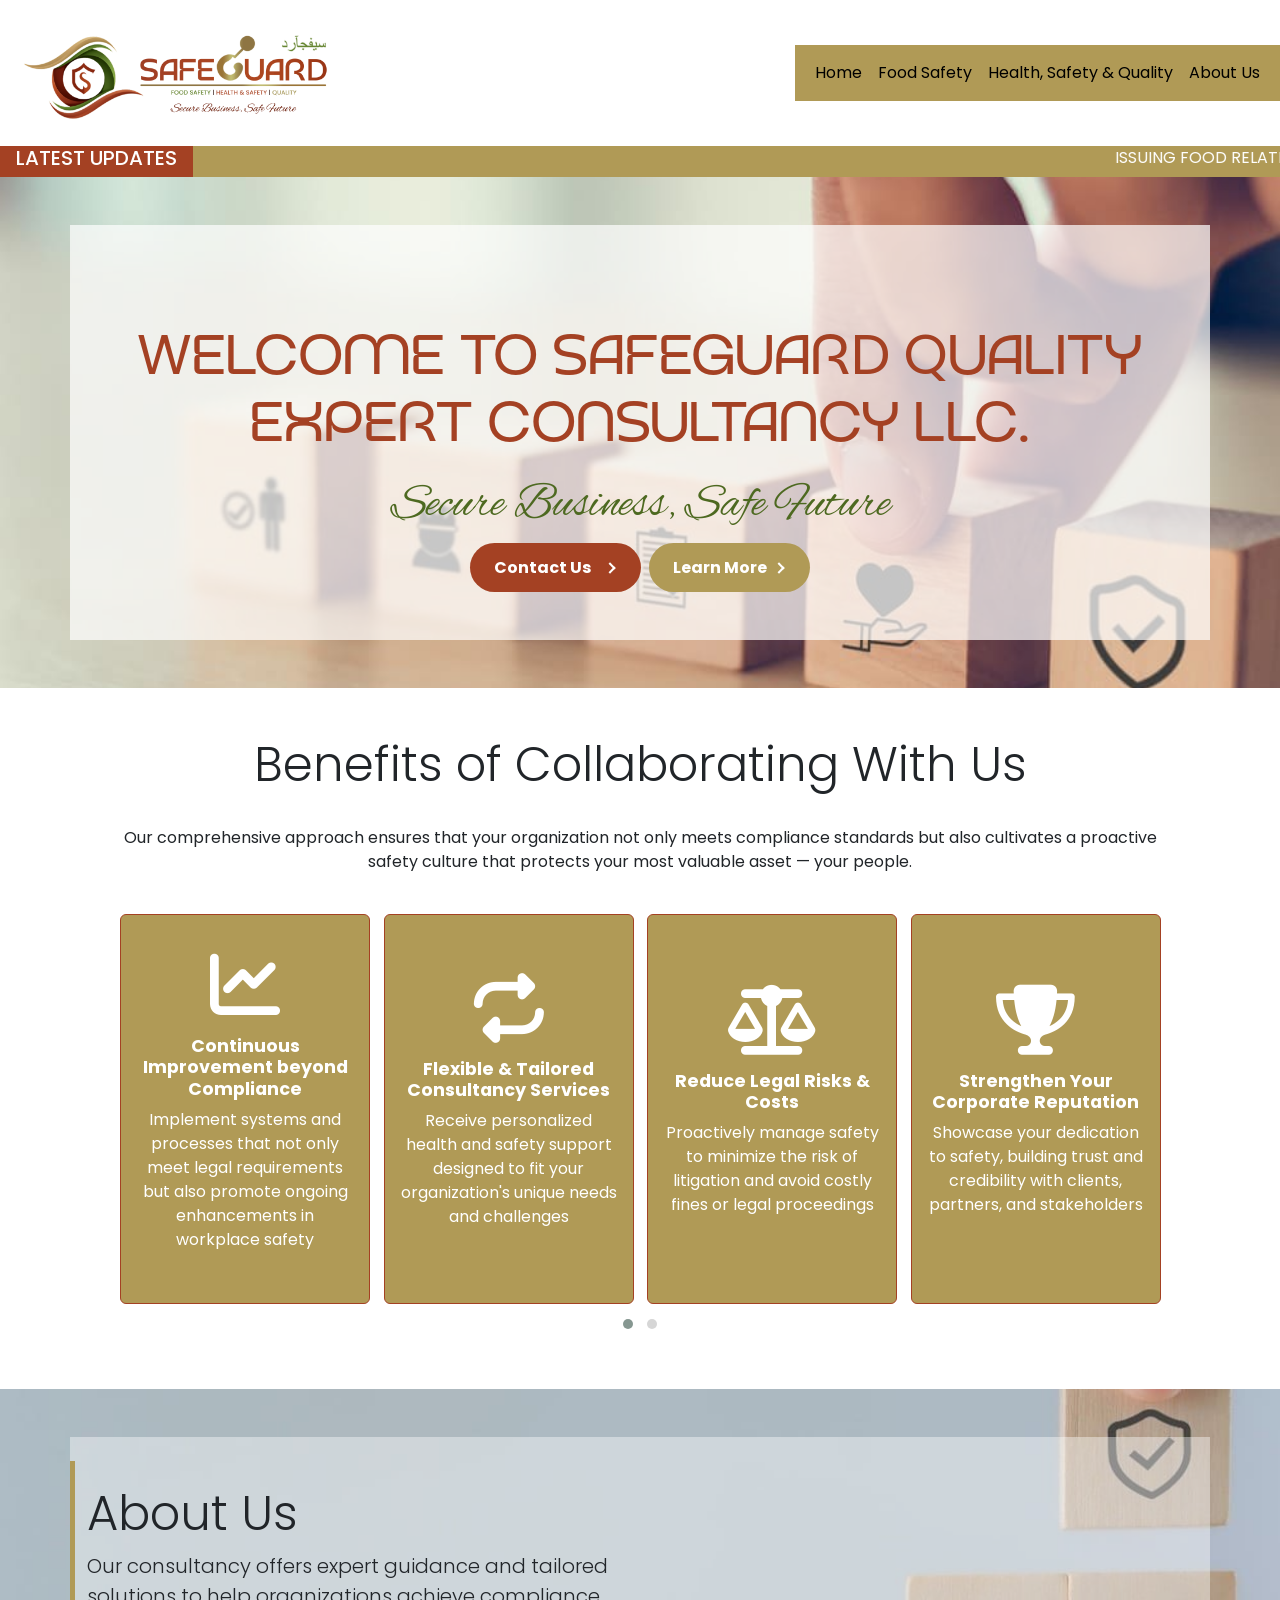
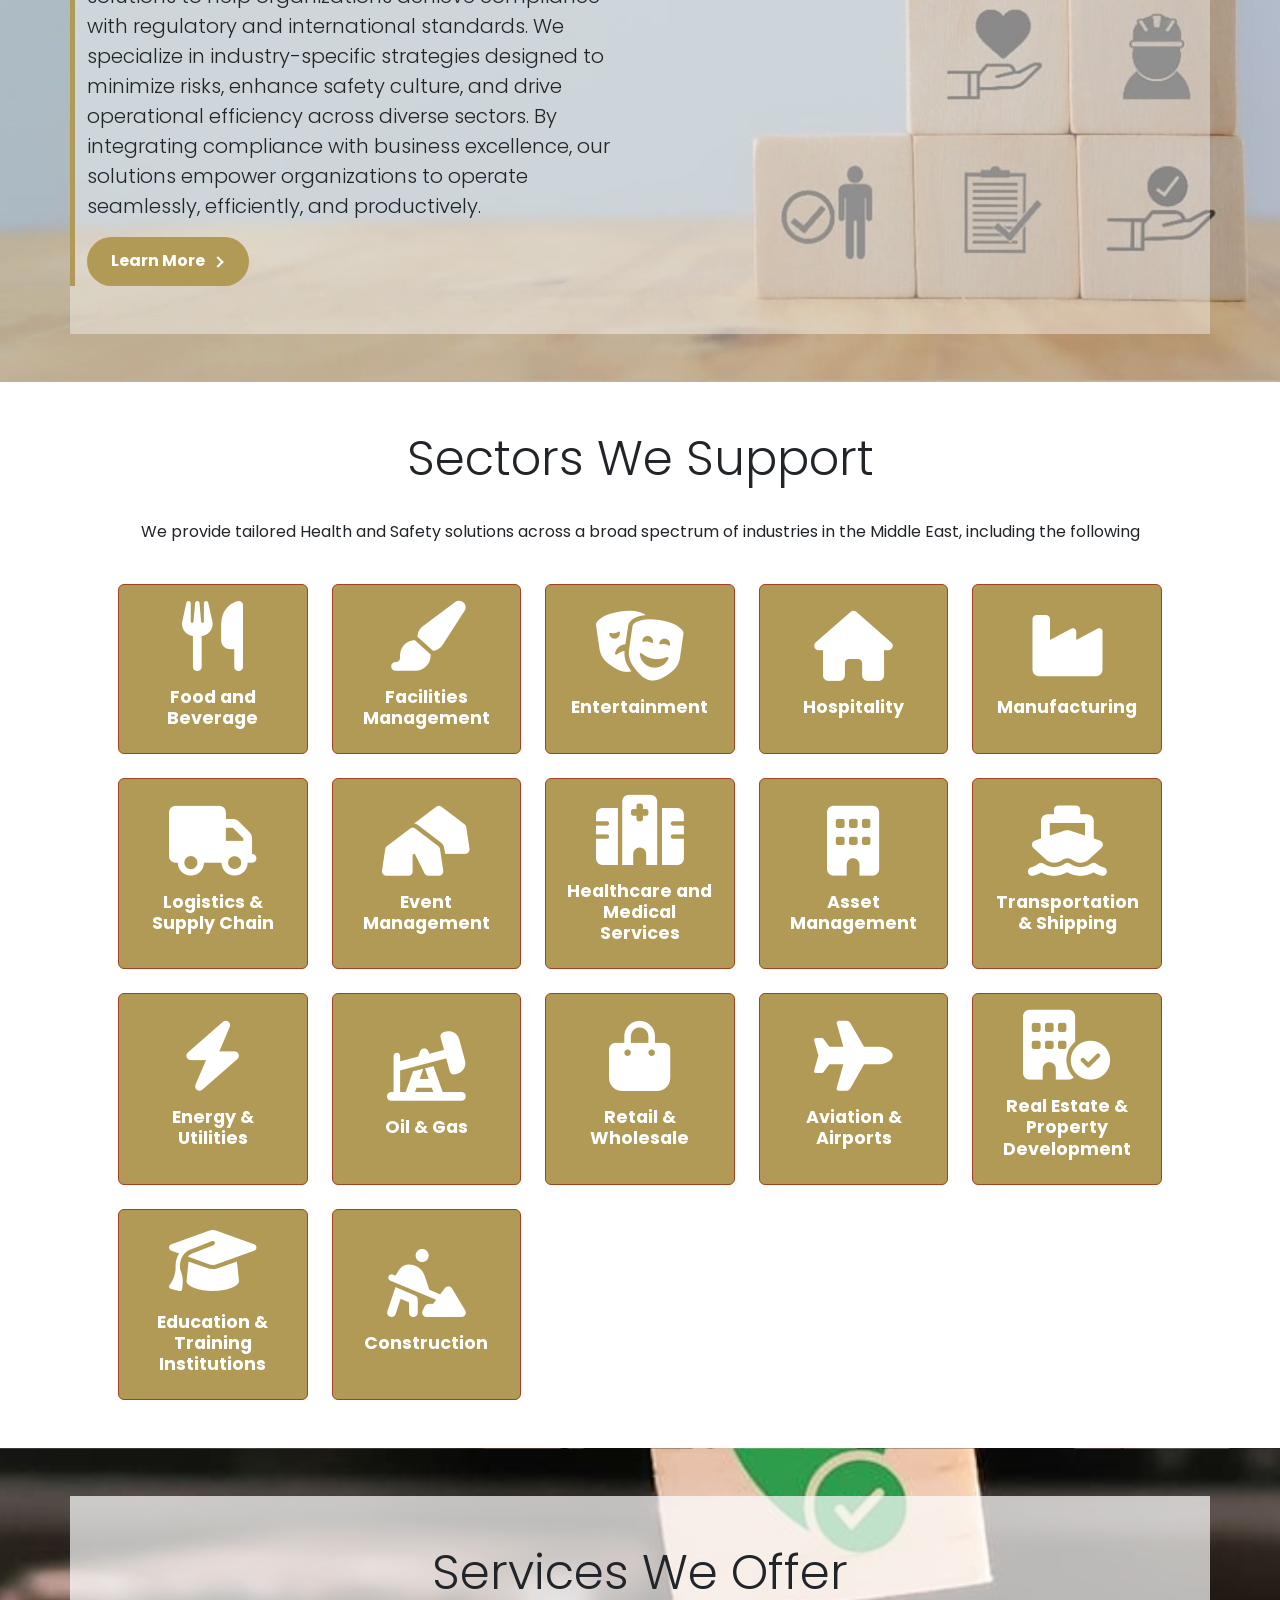
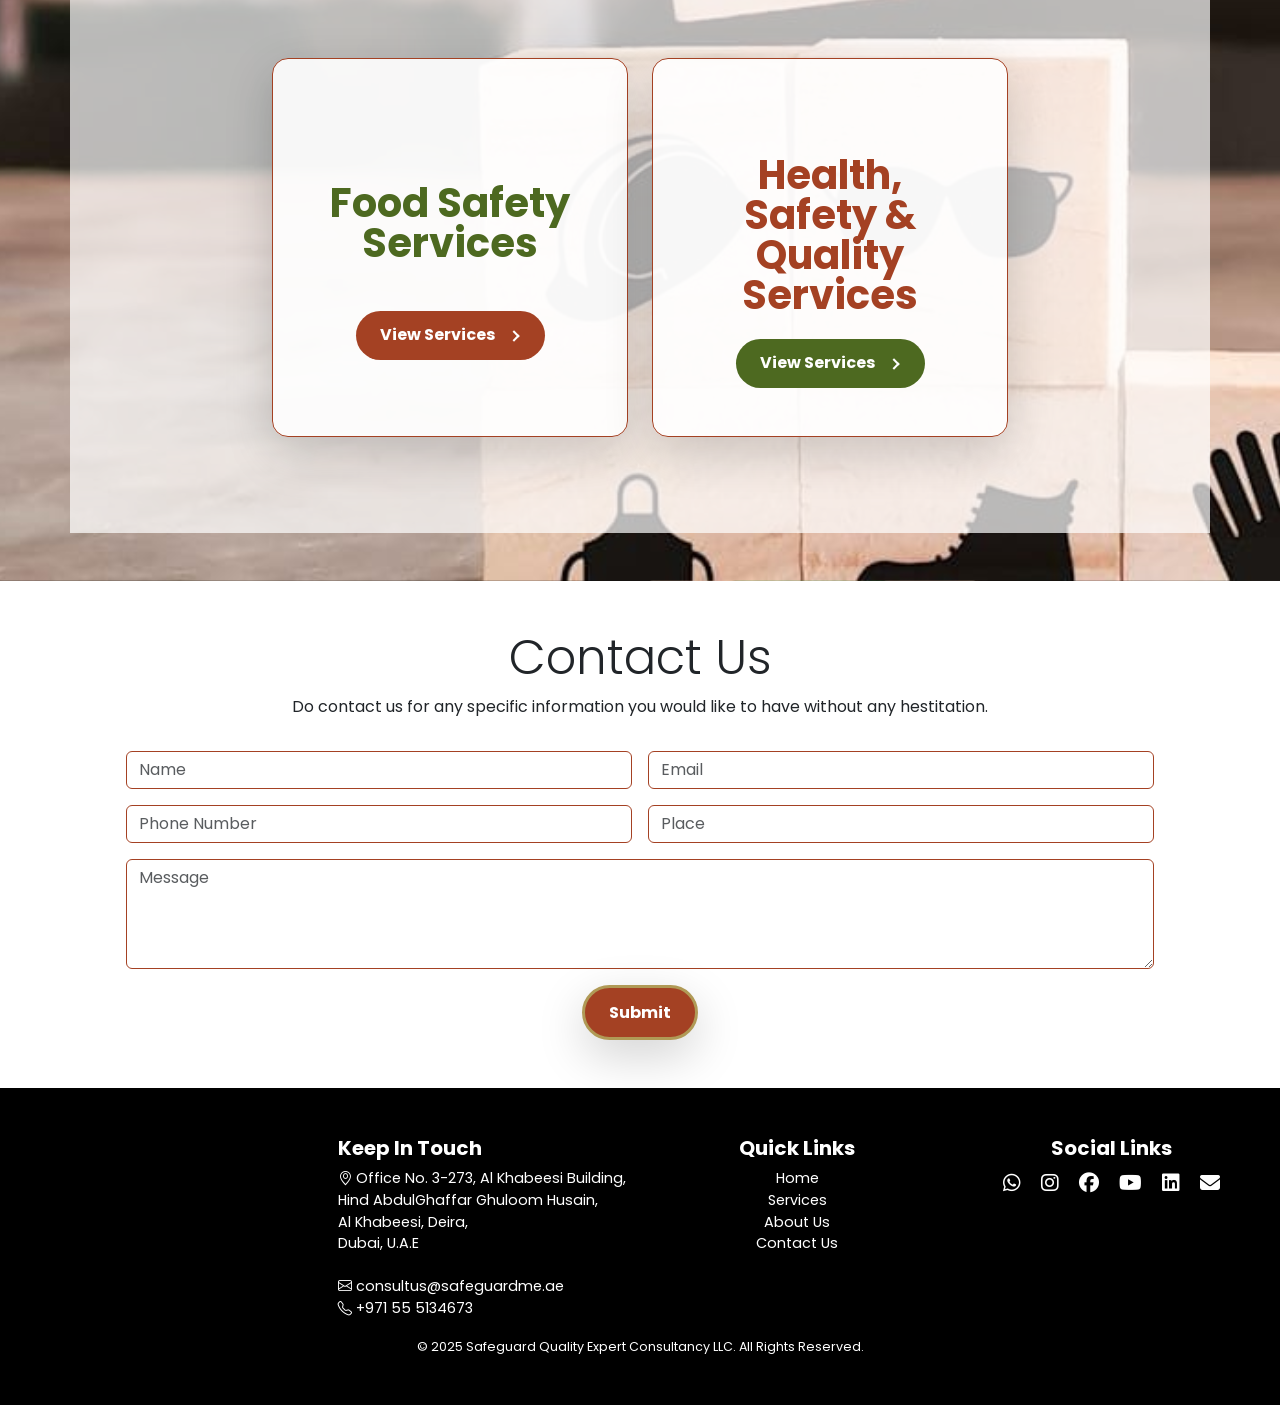
==== index.html @ 7420b457 "updated -fixed location link" ====
<!DOCTYPE html>
<html lang="en">
<head>
  <meta charset="UTF-8">
  <meta name="viewport" content="width=device-width, initial-scale=1.0">
  <meta property="og:title" content="Safeguard Quality Expert Consultancy LLC.">
  <meta property="og:description" content="Secure Business, Safe Future">
  <title>Home - Safeguard Quality Expert Consultancy LLC.</title>
  <link rel="icon" href="/assets/icons/SafeGuard Logo Square.png" type="image/x-icon">
  <link href="https://cdn.jsdelivr.net/npm/bootstrap@5.3.5/dist/css/bootstrap.min.css" rel="stylesheet" integrity="sha384-SgOJa3DmI69IUzQ2PVdRZhwQ+dy64/BUtbMJw1MZ8t5HZApcHrRKUc4W0kG879m7" crossorigin="anonymous">
  <link href="https://cdn.jsdelivr.net/npm/bootstrap-icons@1.10.5/font/bootstrap-icons.css" rel="stylesheet" />
  <link href="https://cdnjs.cloudflare.com/ajax/libs/font-awesome/6.5.0/css/all.min.css" rel="stylesheet" />
  <link rel='stylesheet' href='https://cdn-uicons.flaticon.com/3.0.0/uicons-regular-rounded/css/uicons-regular-rounded.css'>
  <link rel='stylesheet' href='https://cdn-uicons.flaticon.com/3.0.0/uicons-solid-rounded/css/uicons-solid-rounded.css'>
  <link rel='stylesheet' href='https://cdn-uicons.flaticon.com/3.0.0/uicons-solid-straight/css/uicons-solid-straight.css'>
  <link rel="stylesheet" href="./css/owlcarousel/owl.carousel.css">
  <link rel="stylesheet" href="./css/owlcarousel/owl.carousel.min.css">
  <link rel="stylesheet" href="./css/owlcarousel/owl.theme.default.min.css">
  <link rel="preconnect" href="https://fonts.googleapis.com">
  <link rel="preconnect" href="https://fonts.gstatic.com" crossorigin>
  <link href="https://fonts.googleapis.com/css2?family=Alex+Brush&family=Poppins:ital,wght@0,100;0,200;0,300;0,400;0,500;0,600;0,700;0,800;0,900;1,100;1,200;1,300;1,400;1,500;1,600;1,700;1,800;1,900&display=swap" rel="stylesheet">
  <link rel="stylesheet" href="./css/index.css">
</head>
<body>
  <section id="header-section">
    <header>
      <div class="container-fluid d-flex justify-content-between align-items-center m-0 p-0">
        <div class="logo-img-div">
          <a href="./index.html"><img class="logo-img img-fluid w-100" src="./assets/icons/SafeGuard Logo Rectangle.png" alt=""></a>
        </div>
        <div class="menubar">
          <nav class="navbar navbar-expand-lg">
            <div class="container-fluid">
              <button class="navbar-toggler" type="button" data-bs-toggle="offcanvas" data-bs-target="#offcanvasNavbar" aria-controls="offcanvasNavbar" aria-expanded="false" aria-label="Toggle navigation">
                <span class="navbar-toggler-icon"></span>
              </button>
              <div class="offcanvas offcanvas-end" tabindex="-1" id="offcanvasNavbar" aria-labelledby="offcanvasNavbarLabel">
                <div class="offcanvas-header">
                  <div class="logo-img">
                    <a href="./index.html"><img class="logo-img img-fluid w-100" src="./assets/icons/SafeGuard Logo Rectangle.png" alt=""></a>
                  </div>
                  <button type="button" class="btn-close" data-bs-dismiss="offcanvas" aria-label="Close"></button>
                </div>
                <div class="offcanvas-body">
                  <ul class="navbar-nav justify-content-end flex-grow-1 mb-2 mb-lg-0">
                    <li class="nav-item">
                      <a class="nav-link active" aria-current="page" href="./index.html"><i class="fi fi-rr-home"></i> Home</a>
                    </li>
                    <li class="nav-item d-md-block">
                      <a class="nav-link" href="./food-safety-services.html" role="button" aria-expanded="false"><i class="fi fi-rr-apps"></i> Food Safety</a>
                    </li>
                    <li class="nav-item d-md-block">
                      <a class="nav-link" href="./health-safety-quality-services.html  " role="button" aria-expanded="false"><i class="fi fi-rr-apps"></i> Health, Safety & Quality</a>
                    </li>
                    <li class="nav-item">
                      <a class="nav-link" href="./about.html" role="button" aria-expanded="false"><i class="fi fi-rr-info"></i> About Us</a>
                    </li>
                    <li class="nav-item d-block d-lg-none">
                      <a class="nav-link" href="./contact.html"><i class="bi bi-telephone"></i> Contact</a>
                    </li>
                  </ul>
                </div>
              </div>
            </div>
          </nav>
        </div>
        <div class="right-header d-none d-xxl-block">
          <nav class="navbar navbar-expand-md">
            <div class="container-fluid">
                <div class="offcanvas-body">
                  <ul class="navbar-nav justify-content-end flex-grow-1 mb-2 mb-lg-0">
                    <li class="nav-item">
                      <a class="nav-link" aria-current="page" href="#"><i class="bi bi-geo-alt"></i> Dubai, UAE</a>
                      <a class="nav-link" aria-current="page" href="https://wa.me/971555134673"><i class="fa-brands fa-whatsapp"></i> +971 55 5134673</a>
                      <a class="nav-link" aria-current="page" href="mailto:consultus@safeguardme.ae"><i class="fa-solid fa-envelope"></i> consultus@safeguardme.ae</a>
                    </li>
                  </ul>
                </div>
              </div>
            </div>
          </nav>
        </div>
      </div>
    </header>
  </section>

  <section id="marquee-section">
    <div class="marquee-background">
      <div class="d-flex">
        <h5 class="marquee-title m-0 mb-0 mt-0 px-3">LATEST UPDATES</h5>
        <div class="marquee-text w-100">
          <marquee behavior="scroll" direction="left">ISSUING FOOD RELATED BUSINESS LICENSE, PRODUCT AND LABEL REVIEW, FOOD PERMITS AND APPROVAL, PRODUCT REGISTRATION AND APPROVAL FROM RELEVANT AUTHORITIES.</marquee>
        </div>
      </div>
    </div>
  </section>

  <section id="hero-section">
    <div class="hero-background p-5">
      <div class="container hero-container text-center pt-5 pb-5">
        <h1 class="display-4 pt-5"><span style="font-family: 'Poppins'; font-weight: 400;">W</span>ELCOME TO SAFEGUAR<span style="font-family: 'Poppins'; font-weight: 400;">D</span> <span style="font-family: 'Poppins'; font-weight: 400;">Q</span>UALITY <br>EXPERT CONSULTANCY LLC.</h1>
        <h2 class="display-5 pt-2">Secure Business, Safe Future</h2>
        <div class="d-grid gap-2 d-sm-flex justify-content-center">
          <a href="./contact.html" class="cta-btn px-4 gap-3">Contact Us
            <div class="arrow-wrapper">
                <div class="arrow"></div>
            </div>
          </a>
          <a href="./about.html" class="cta-btn learn-more-btn px-4">Learn More 
            <div class="arrow-wrapper">
                <div class="arrow"></div>
            </div>
          </a>
        </div>
      </div>
    </div>
  </section>
  
  <section id="benefits-section">
    <div class="benefits-background">
      <div class="container benefits-container text-center p-5">
        <div class="row benefits-row g-4">
          <h2 class="display-5">Benefits of Collaborating With Us</h2>
          <p>Our comprehensive approach ensures that your organization not only meets 
            compliance standards but also cultivates a proactive safety culture that 
            protects your most valuable asset — your people.</p>
          <div class="owl-carousel owl-theme owl-loaded">
            <div class="owl-stage-outer">
              <div class="owl-stage">
                <div class="owl-item">
                  <div class="card">
                    <div class="card-body">
                      <i class="fa-solid fa-star" style="font-size: 70px;"></i>
                      <h5 class="card-title fw-bold mt-3">Enhance Employee Morale & Business Growth</h5>
                      <p>Boost staff confidence and operational standards by demonstrating your strong commitment to health and safety, helping your business grow sustainably</p>
                    </div>
                  </div>
                </div>
                <div class="owl-item">
                  <div class="card">
                    <div class="card-body">
                      <i class="fa-solid fa-chart-line" style="font-size: 70px;"></i>
                      <h5 class="card-title fw-bold mt-3">Continuous Improvement beyond Compliance</h5>
                      <p>Implement systems and processes that not only meet legal requirements but also promote ongoing enhancements in workplace safety</p>
                    </div>
                  </div>
                </div>
                <div class="owl-item">
                  <div class="card">
                    <div class="card-body">
                      <i class="fa-solid fa-repeat" style="font-size: 70px;"></i>
                      <h5 class="card-title fw-bold mt-3">Flexible & Tailored Consultancy Services</h5>
                      <p>Receive personalized health and safety support designed to fit your organization's unique needs and challenges</p>
                    </div>
                  </div>
                </div>
                <div class="owl-item">
                  <div class="card">
                    <div class="card-body">
                      <i class="fa-solid fa-scale-balanced" style="font-size: 70px;"></i>
                      <h5 class="card-title fw-bold mt-3">Reduce Legal Risks & Costs</h5>
                      <p>Proactively manage safety to minimize the risk of litigation and avoid costly fines or legal proceedings</p>
                    </div>
                  </div>
                </div>
                <div class="owl-item">
                  <div class="card">
                    <div class="card-body">
                      <i class="fa-solid fa-trophy" style="font-size: 70px;"></i>
                      <h5 class="card-title fw-bold mt-3">Strengthen Your Corporate Reputation</h5>
                      <p>Showcase your dedication to safety, building trust and credibility with clients, partners, and stakeholders</p>
                    </div>
                  </div>
                </div>
                <div class="owl-item">
                  <div class="card">
                    <div class="card-body">
                      <i class="fa-solid fa-users" style="font-size: 70px;"></i>
                      <h5 class="card-title fw-bold mt-3">Expert Consultants & Up-to-Date Standards</h5>
                      <p>Benefit from a professional team skilled in the latest industry regulations, standards, and best practices</p>
                    </div>
                  </div>
                </div>
                <div class="owl-item">
                  <div class="card">
                    <div class="card-body">
                      <i class="fa-solid fa-chalkboard-user" style="font-size: 70px;"></i>
                      <h5 class="card-title fw-bold mt-3">Versatile Training Solutions</h5>
                      <p>Choose from on-site, virtual, or e-learning options to effectively train your workforce on health and safety matters</p>
                    </div>
                  </div>
                </div>
                <div class="owl-item">
                  <div class="card">
                    <div class="card-body">
                      <i class="fa-solid fa-shield-halved" style="font-size: 70px;"></i>
                      <h5 class="card-title fw-bold mt-3">Implement Effective Safety Controls</h5>
                      <p>Identify and apply practical safety measures that maximize performance and reduce risks across your operations</p>
                    </div>
                  </div>
                </div>
              </div>
            </div>
          </div>
        </div>
      </div>
    </div>
  </section>

  <section id="about-section">
    <div class="about-background p-5">
      <div class="container about-container pt-5 pb-5">
        <div class="row about-row g-4">
          <div class="col-md-6">
            <h2 class="display-5">About Us</h2>
            <p class="lead">Our consultancy offers expert guidance and tailored solutions 
              to help organizations achieve compliance with regulatory and international 
              standards. We specialize in industry-specific strategies designed to minimize 
              risks, enhance safety culture, and drive operational efficiency across 
              diverse sectors. By integrating compliance with business excellence, our 
              solutions empower organizations to operate seamlessly, efficiently, and 
              productively.
            </p>
            <div class="d-grid gap-2 d-flex">
              <a class="cta-btn learn-more-btn px-4" href="./about.html">Learn More
                <div class="arrow-wrapper">
                  <div class="arrow"></div>
                </div>
              </a>
            </div>
          </div>
          <!-- <div class="col-md-6">
            <img class="img-fluid" style="height: 400px; object-fit: cover; width: 100%;" src="./assets/images/about.jpg" alt="">
          </div> -->
        </div>
      </div>
    </div>
  </section>

  <section id="sectors-section">
    <div class="sectors-background">
      <div class="container sectors-container text-center p-5">
        <div class="row sectors-row g-4">
          <h2 class="display-5">Sectors We Support</h2>
          <p>We provide tailored Health and Safety solutions across a broad spectrum of industries in the Middle East, including the following</p>
          <div id="sectors-grid" class="row row-cols-1 row-cols-sm-2 row-cols-md-3 row-cols-lg-4 row-cols-xl-5 g-4 m-0 p-0">
            <div class="col">
              <div class="card h-100 w-100">
                <div class="card-body d-flex flex-column justify-content-center align-items-center">
                  <i class="fa-solid fa-utensils" style="font-size: 70px;"></i>
                  <h5 class="card-title fw-bold mt-3">Food and Beverage</h5>
                </div>
              </div>
            </div>
            <div class="col">
              <div class="card h-100 w-100">
                <div class="card-body d-flex flex-column justify-content-center align-items-center">
                  <i class="fa-solid fa-paintbrush" style="font-size: 70px;"></i>
                  <h5 class="card-title fw-bold mt-3">Facilities Management</h5>
                </div>
              </div>
            </div>
            <div class="col">
              <div class="card h-100 w-100">
                <div class="card-body d-flex flex-column justify-content-center align-items-center">
                  <i class="fa-solid fa-masks-theater" style="font-size: 70px;"></i>
                  <h5 class="card-title fw-bold mt-3">Entertainment</h5>
                </div>
              </div>
            </div>
            <div class="col">
              <div class="card h-100 w-100">
                <div class="card-body d-flex flex-column justify-content-center align-items-center">
                  <i class="fa-solid fa-house" style="font-size: 70px;"></i>
                  <h5 class="card-title fw-bold mt-3">Hospitality</h5>
                </div>
              </div>
            </div>
            <div class="col">
              <div class="card h-100 w-100">
                <div class="card-body d-flex flex-column justify-content-center align-items-center">
                  <i class="fa-solid fa-industry" style="font-size: 70px;"></i>
                  <h5 class="card-title fw-bold mt-3">Manufacturing</h5>
                </div>
              </div>
            </div>
            <div class="col">
              <div class="card h-100 w-100">
                <div class="card-body d-flex flex-column justify-content-center align-items-center">
                  <i class="fa-solid fa-truck" style="font-size: 70px;"></i>
                  <h5 class="card-title fw-bold mt-3">Logistics & Supply Chain</h5>
                </div>
              </div>
            </div>
            <div class="col">
              <div class="card h-100 w-100">
                <div class="card-body d-flex flex-column justify-content-center align-items-center">
                  <i class="fa-solid fa-tents" style="font-size: 70px;"></i>
                  <h5 class="card-title fw-bold mt-3">Event Management</h5>
                </div>
              </div>
            </div>
            <div class="col">
              <div class="card h-100 w-100">
                <div class="card-body d-flex flex-column justify-content-center align-items-center">
                  <i class="fa-solid fa-hospital" style="font-size: 70px;"></i>
                  <h5 class="card-title fw-bold mt-3">Healthcare and Medical Services</h5>
                </div>
              </div>
            </div>
            <div class="col">
              <div class="card h-100 w-100">
                <div class="card-body d-flex flex-column justify-content-center align-items-center">
                  <i class="fa-solid fa-building" style="font-size: 70px;"></i>
                  <h5 class="card-title fw-bold mt-3">Asset Management</h5>
                </div>
              </div>
            </div>
            <div class="col">
              <div class="card h-100 w-100">
                <div class="card-body d-flex flex-column justify-content-center align-items-center">
                  <i class="fa-solid fa-ship" style="font-size: 70px;"></i>
                  <h5 class="card-title fw-bold mt-3">Transportation & Shipping</h5>
                </div>
              </div>
            </div>
            <div class="col">
              <div class="card h-100 w-100">
                <div class="card-body d-flex flex-column justify-content-center align-items-center">
                  <i class="fa-solid fa-bolt" style="font-size: 70px;"></i>
                  <h5 class="card-title fw-bold mt-3">Energy & Utilities</h5>
                </div>
              </div>
            </div>
            <div class="col">
              <div class="card h-100 w-100">
                <div class="card-body d-flex flex-column justify-content-center align-items-center">
                  <i class="fa-solid fa-oil-well" style="font-size: 70px;"></i>
                  <h5 class="card-title fw-bold mt-3">Oil & Gas</h5>
                </div>
              </div>
            </div>
            <div class="col">
              <div class="card h-100 w-100">
                <div class="card-body d-flex flex-column justify-content-center align-items-center">
                  <i class="fa-solid fa-bag-shopping" style="font-size: 70px;"></i>
                  <h5 class="card-title fw-bold mt-3">Retail & Wholesale</h5>
                </div>
              </div>
            </div>
            <div class="col">
              <div class="card h-100 w-100">
                <div class="card-body d-flex flex-column justify-content-center align-items-center">
                  <i class="fa-solid fa-plane" style="font-size: 70px;"></i>
                  <h5 class="card-title fw-bold mt-3">Aviation & Airports</h5>
                </div>
              </div>
            </div>
            <div class="col">
              <div class="card h-100 w-100">
                <div class="card-body d-flex flex-column justify-content-center align-items-center">
                  <i class="fa-solid fa-building-circle-check" style="font-size: 70px;"></i>
                  <h5 class="card-title fw-bold mt-3">Real Estate & Property Development</h5>
                </div>
              </div>
            </div>
            <div class="col">
              <div class="card h-100 w-100">
                <div class="card-body d-flex flex-column justify-content-center align-items-center">
                  <i class="fa-solid fa-graduation-cap" style="font-size: 70px;"></i>
                  <h5 class="card-title fw-bold mt-3">Education & Training Institutions</h5>
                </div>
              </div>
            </div>
            <div class="col">
              <div class="card h-100 w-100">
                <div class="card-body d-flex flex-column justify-content-center align-items-center">
                  <i class="fa-solid fa-person-digging" style="font-size: 70px;"></i>
                  <h5 class="card-title fw-bold mt-3">Construction</h5>
                </div>
              </div>
            </div>
          </div>
          <!-- <div class="d-grid gap-2 d-sm-flex justify-content-center mt-4 m-0">
            <button id="view-more-sectors" class="view-more-sectors">
              <span>View More Sectors</span>
              <svg class="svgIcon" viewBox="0 0 384 512">
                <path
                  d="M169.4 470.6c12.5 12.5 32.8 12.5 45.3 0l160-160c12.5-12.5 12.5-32.8 0-45.3s-32.8-12.5-45.3 0L224 370.8V64c0-17.7-14.3-32-32-32s-32 14.3-32 32v306.7L54.6 265.4c-12.5-12.5-32.8-12.5-45.3 0s-12.5 32.8 0 45.3l160 160z"
                />
              </svg>
            </button>
            <button id="view-less-sectors" class="view-less-sectors d-none">
              <span>View Less Sectors</span>
              <svg class="svgIcon" viewBox="0 0 384 512">
                <path
                  d="M214.6 41.4c-12.5-12.5-32.8-12.5-45.3 0l-160 160c-12.5 12.5-12.5 32.8 0 45.3s32.8 12.5 45.3 0L160 141.2V448c0 17.7 14.3 32 32 32s32-14.3 32-32V141.2L329.4 246.6c12.5 12.5 32.8 12.5 45.3 0s12.5-32.8 0-45.3l-160-160z"
                />
              </svg>
            </button>
          </div> -->
        </div>
      </div>
    </div>
  </section>

  <section id="services-section">
    <div class="services-background p-5">
      <div class="container services-container text-center pt-5 pb-5">
        <div class="services-row g-4">
          <h2 class="display-5">Services We Offer</h2>
          <div class="row row-cols-1 row-cols-lg-3 justify-content-center g-4 py-5">
            <div class="col">
              <div class="services-card card card-cover h-100 overflow-hidden rounded-4 shadow-lg">
                <div class="d-flex flex-column h-100 p-5 justify-content-center align-items-center text-shadow-1">
                  <h3 class="mt-5 mb-5 display-6 lh-1 fw-bold" style="color: #4d6920;">Food Safety Services</h3>
                  <div class="d-grid gap-2 d-sm-flex justify-content-center">
                    <a href="./food-safety-services.html" class="cta-btn px-4 gap-3">View Services
                      <div class="arrow-wrapper">
                          <div class="arrow"></div>
                      </div>
                    </a>
                  </div>
                </div>
              </div>
            </div>
            <div class="col">
              <div class="services-card card card-cover h-100 overflow-hidden rounded-4 shadow-lg">
                <div class="d-flex flex-column h-100 p-5 justify-content-center align-items-center text-shadow-1">
                  <h3 class="mt-5 mb-4 display-6 lh-1 fw-bold">Health, Safety & Quality Services</h3>
                  <div class="d-grid gap-2 d-sm-flex justify-content-center">
                    <a href="./health-safety-quality-services.html" class="cta-btn hsq-btn px-4 gap-3">View Services
                      <div class="arrow-wrapper">
                          <div class="arrow"></div>
                      </div>
                    </a>
                  </div>
                </div>
              </div>
            </div>
          </div>
        </div>
      </div>
    </div>
  </section>

  <section id="contact-section">
    <div class="background">
      <!-- <div class="container contact-container text-center p-5">
        <p>Do contact us for any specific information you would like to have without any hestitation. </p>
        <a class="nav-link active" aria-current="page" href="https://wa.me/971555134673"><i class="fa-brands fa-whatsapp"></i> +971 55 5134673</a>
        <a class="nav-link active" aria-current="page" href="mailto:consultus@safeguardme.ae"><i class="fa-solid fa-envelope"></i> consultus@safeguardme.ae</a>
      </div> -->
      <div class="container contact-container text-center p-5">
        <h2 class="display-5 section-title">Contact Us</h2>
        <p>Do contact us for any specific information you would like to have without any hestitation. </p>
        <form class="row g-3 m-0" action="https://formsubmit.co/consultus@safeguardme.ae" method="POST">
          <div class="col-12 col-md-6">
            <input type="text" class="form-control" name="name" placeholder="Name" required>
          </div>
          <div class="col-12 col-md-6">
            <input type="email" class="form-control" name="email" placeholder="Email" required>
          </div>
          <div class="col-12 col-md-6">
            <input type="text" class="form-control" name="phone" placeholder="Phone Number" required>
          </div>
          <div class="col-12 col-md-6">
            <input type="text" class="form-control" name="place" placeholder="Place" required>
          </div>
          <div class="col-12">
            <textarea class="form-control" rows="4" name="message" placeholder="Message" required></textarea>
          </div>
          <div class="col-12 d-grid gap-2 d-sm-flex justify-content-center">
            <button type="submit" class="cta-btn submit-btn px-4 shadow-lg">Submit</button>
          </div>
          <input type="hidden" name="_next" value="https://food-safety-website.onrender.com/index.html">
          <input type="hidden" name="_template" value="box">
        </form>
      </div>
    </div>
  </section>

  <section>
    <footer class="bg-black text-center text-white py-5">
      <div class="container-fluid">
        <div class="row m-0">
          <div class="col-12 col-md-3">
            <iframe src="https://www.google.com/maps/embed?pb=!1m18!1m12!1m3!1d57730.36853954019!2d55.30500301794457!3d25.265605198481683!2m3!1f0!2f0!3f0!3m2!1i1024!2i768!4f13.1!3m3!1m2!1s0x3e5f434f37cdae93%3A0xde756363a1b78491!2sDeira%20-%20Dubai!5e0!3m2!1sen!2sae!4v1750412123788!5m2!1sen!2sae" height="185" style="border:0;" allowfullscreen="" loading="lazy" referrerpolicy="no-referrer-when-downgrade"></iframe>
          </div>
          <div class="col-12 col-md-3" style="text-align: left;">
            <h5 class="fw-bold">Keep In Touch</h5>
            <p class="link-secondary">
              <a style="color: #fff; text-decoration: none;" href="#">
                <i class="bi bi-geo-alt"></i> Office No. 3-273, Al Khabeesi Building,<br>
                Hind AbdulGhaffar Ghuloom Husain,<br>
                Al Khabeesi, Deira,<br>
                Dubai, U.A.E</a>
              <br><br>
              <a style="color:#fff; text-decoration: none;" href="mailto:consultus@safeguardme.ae"><i class="bi bi-envelope"></i> consultus@safeguardme.ae</a> 
              <br>
              <a style="color: #fff; text-decoration: none;" href="https://wa.me/971555134673"><i class="bi bi-telephone"></i> +971 55 5134673</a>
            </p>
          </div>
          <div class="col-12 col-md-3">
            <h5 class="fw-bold">Quick Links</h5>
            <ul class="list-unstyled text-small">
              <li><a class="text-decoration-none" style="color: #fff;" href="#hero-section">Home</a></li>
              <li><a class="text-decoration-none" style="color: #fff;" href="#services-section">Services</a></li>
              <li><a class="text-decoration-none" style="color: #fff;" href="./about.html">About Us</a></li>
              <li><a class="text-decoration-none" style="color: #fff;" href="./contact.html">Contact Us</a></li>
            </ul>
          </div>
          <div class="col-12 col-md-3">
            <h5 class="fw-bold">Social Links</h5>
            <p class="lead">
              <a style="color: #fff;" href="https://wa.me/971555134673"><i class="fa-brands fa-whatsapp"></i></a>&nbsp;&nbsp;&nbsp;
              <a style="color: #fff;" href="https://www.instagram.com/safeguardme.ae/"><i class="fa-brands fa-instagram"></i></a>&nbsp;&nbsp;&nbsp;
              <a style="color: #fff;" href="https://www.facebook.com/profile.php?id=61577370367756"><i class="fa-brands fa-facebook"></i></a>&nbsp;&nbsp;&nbsp;
              <a style="color: #fff;" href="https://www.youtube.com/channel/UCB0fw43fi-5VwmImpjp35yg"><i class="fa-brands fa-youtube"></i></a>&nbsp;&nbsp;&nbsp;
              <a style="color: #fff;" href="https://www.linkedin.com/company/safeguard-quality-expert-consultancy/"><i class="fa-brands fa-linkedin"></i></a>&nbsp;&nbsp;&nbsp;
              <a style="color: #fff;" href="mailto:consultus@safeguardme.ae"><i class="fa-solid fa-envelope"></i></a>
            </p>
          </div>
        </div>
      </div>
      <small>&copy; 2025 Safeguard Quality Expert Consultancy LLC. All Rights Reserved.</small>
    </footer>
  </section>
    
  <script src="https://cdn.jsdelivr.net/npm/bootstrap@5.3.5/dist/js/bootstrap.bundle.min.js" integrity="sha384-k6d4wzSIapyDyv1kpU366/PK5hCdSbCRGRCMv+eplOQJWyd1fbcAu9OCUj5zNLiq" crossorigin="anonymous"></script>
  <script src="https://ajax.googleapis.com/ajax/libs/jquery/3.7.1/jquery.min.js"></script>
  <script src="/css/owlcarousel/owl.carousel.js"></script>
  <script src="/css/owlcarousel/owl.carousel.min.js"></script>
  <script src="/js/index.js"></script>
</body>
</html>
---- css/index.css ----
:root {
    --primary-color: #a44123;
    --secondary-color: #4d6920;
    --background-color: #b09a56;
    --text-color: #000;
    --hover-color: #fff;
}

body {
    font-family: "Poppins", sans-serif;
    scroll-behavior: smooth;
    margin: 0;
    padding: 0;
}

footer {
    font-size: 0.9rem;
}

iframe {
    width: 100%;
}

@font-face {
    font-family: "Qurova";
    src: url(/assets/fonts/QurovaDEMO-Regular-BF67a5c637a5dc9.otf);
}

footer > div {
    max-width: 100%;
}

.logo-img-div {
    max-width: 500px;
}

.logo-img {
    max-width: 350px;
}

.nav-link {
    color: var(--text-color);
}

.nav-link:hover {
    color: var(--hover-color);
    background-color: var(--primary-color);
}

.navbar .dropdown-menu {
    margin-top: 0;
}

.navbar-toggler {
    border: var(--primary-color) solid 1px;
    background-color: var(--background-color);
    border-radius: 0px;
}

.btn-close {
    border: var(--primary-color) solid 1px;
    background-color: var(--background-color);
    border-radius: 0px;
    opacity: 1;
}

.menubar {
    background-color: var(--background-color);
}

.marquee-background {
    background-color: var(--background-color);
    color: var(--hover-color);
}

.marquee-title {
    background-color: var(--primary-color);
    white-space: nowrap;
}

.hero-background {
    background: url(/images/hero.jpg);
    background-size: cover;
    /* background-size: contain; */
    background-position: center;
    height: 100%;
    width: 100%;
    z-index: -1;
}

.hero-container {
    background: rgba(255, 255, 255, 0.7);
}

.hero-container > h1 {
    font-family: "Qurova";
    color: var(--primary-color);
}

.hero-container > h2 {
    font-family: "Alex Brush";
    color: var(--secondary-color);
}

.cta-btn {
    --primary-color: #a44123;
    --secondary-color: #fff;
    --hover-color: #111;
    --arrow-width: 10px;
    --arrow-stroke: 2px;
    box-sizing: border-box;
    border: 0;
    border-radius: 30px;
    color: var(--secondary-color);
    padding: 0.8em 1.8em;
    background: var(--primary-color);
    display: flex;
    transition: 0.2s background;
    align-items: center;
    gap: 0.6em;
    font-weight: bold;
    text-decoration: none;
}

.cta-btn .arrow-wrapper {
    display: flex;
    justify-content: center;
    align-items: center;
}

.cta-btn .arrow {
    margin-top: 1px;
    width: var(--arrow-width);
    background: var(--primary-color);
    height: var(--arrow-stroke);
    position: relative;
    transition: 0.2s;
}

.cta-btn .arrow::before {
    content: "";
    box-sizing: border-box;
    position: absolute;
    border: solid var(--secondary-color);
    border-width: 0 var(--arrow-stroke) var(--arrow-stroke) 0;
    display: inline-block;
    top: -3px;
    right: 3px;
    transition: 0.2s;
    padding: 3px;
    transform: rotate(-45deg);
}

.cta-btn:hover {
    background-color: var(--hover-color);
}

.cta-btn:hover .arrow {
    background: var(--secondary-color);
}

.cta-btn:hover .arrow:before {
    right: 0;
}

.learn-more-btn {
    --primary-color: #b09a56;
}

#benefits-section .owl-item {
    display: flex;
    justify-content: center;
    align-items: stretch;
    height: 100%;
}

#benefits-section .card {
    width: 250px;
    height: 390px;
    display: flex;
    flex-direction: column;
    justify-content: center;
    align-items: center;
    box-sizing: border-box;
    margin: 0 auto;
}

#benefits-section .card-body {
    display: flex;
    flex-direction: column;
    justify-content: center;
    align-items: center;
    height: 100%;
    width: 100%;
}

#benefits-section .card-title {
    margin-top: 1rem;
    font-size: 1.1rem;
    text-align: center;
    word-break: break-word;
}

.card {
    background: var(--background-color);
    color: var(--hover-color);
    border: var(--primary-color) solid 1px;
}

.card:hover {
    transform: translate(1px, 5%);
    transition: transform 0.3s ease;
}

.card-img-top {
    height: 230px;
    object-fit: cover;
    width: 100%;
}

.about-container {
    background: rgba(255, 255, 255, 0.4);
}

.about-background {
    background: url(/images/landing-about.jpg);
    background-size: cover;
    height: 100%;
    width: 100%;
    z-index: -1;
}

/* .view-more-sectors, .view-less-sectors {
    width: 190px;
    height: 50px;
    border-radius: 50px;
    background-color: var(--primary-color);
    border: none;
    font-weight: 600;
    display: flex;
    align-items: center;
    justify-content: center;
    box-shadow: 0px 0px 0px 1px var(--secondary-color);
    cursor: pointer;
    transition-duration: 0.3s;
    overflow: hidden;
    color: white;
}

.view-more-sectors span, .view-less-sectors span {
    transition-duration: 0.3s;
}

.view-more-sectors .svgIcon, .view-less-sectors .svgIcon {
    transition-duration: 0.3s;
    transform: translateX(5px);
} 
  
.svgIcon {
    width: 12px;
    transition-duration: 0.3s;
}

.svgIcon path {
    fill: white;
} */

/* .view-more-sectors:hover, .view-less-sectors:hover {
    transition-duration: 0.3s;
    background-color: var(--text-color);
    align-items: center;
}

.view-more-sectors:hover span, .view-less-sectors:hover span {
    font-size: 0;
    width: 0;
    opacity: 0;
}

.view-more-sectors:hover .svgIcon, .view-less-sectors:hover .svgIcon {
    width: 12px;
    transition-duration: 0.3s;
    transform: translateX(0);
}

.view-more-sectors::before, .view-less-sectors::before {
    content: none;
} */

#sectors-section .owl-item {
    display: flex;
    justify-content: center;
    align-items: stretch;
    height: 100%;
}

#sectors-section .card {
    width: 200px;
    display: flex;
    flex-direction: column;
    justify-content: center;
    align-items: center;
    box-sizing: border-box;
    margin: 0 auto;
}

#sectors-section .card-body {
    display: flex;
    flex-direction: column;
    justify-content: center;
    align-items: center;
    height: 100%;
    width: 100%;
}

#sectors-section .card-title {
    margin-top: 1rem;
    font-size: 1.1rem;
    text-align: center;
    word-break: break-word;
}

.services-background {
    background: url(/images/landing-services.jpg);
    background-size: cover;
    background-position: 5% center;
    height: 100%;
    width: 100%;
    z-index: -1;
}

.services-container {
    background: rgba(255, 255, 255, 0.7);
}

.hsq-btn {
    --primary-color: #4d6920;
}

.services-card {
    background-color: #ffffffe3;
    color: var(--primary-color);
}

.contact-container {
    background: rgba(255, 255, 255, 0.4);
}

.about-row, .know-our-team-row, .our-vision-row {
    border-left: var(--background-color) solid 5px;
}

.who-we-are-row, .our-mission-row, .our-goal-row {
    border-right: var(--background-color) solid 5px;
}

.more-info-btn {
    border-radius: 50px;
    background-color: var(--primary-color);
    border: none;
    font-weight: 600;
    box-shadow: 0px 0px 0px 1px var(--secondary-color);
    cursor: pointer;
    transition-duration: 0.3s;
    overflow: hidden;
    color: white;
}

.more-info-btn span {
    transition-duration: 0.3s;
}

.more-info-btn .svgIcon-moreInfo {
    transition-duration: 0.3s;
    transform: translateX(2px);
}
  
.svgIcon-moreInfo {
    width: 12px;
    transition-duration: 0.3s;
}

.svgIcon-moreInfo path {
    fill: white;
}

.more-info-btn:hover {
    transition-duration: 0.3s;
    background-color: var(--text-color);
    align-items: center;
}

.more-info-btn:hover .svgIcon-moreInfo {
    width: 12px;
    transition-duration: 0.3s;
    transform: translateX(0);
}

.form-control {
    border: #a44123 solid 1px;
}

.submit-btn {
    border: var(--background-color) solid 3px;
}

.submit-btn:hover {
    border: var(--secondary-color) solid 3px;
}
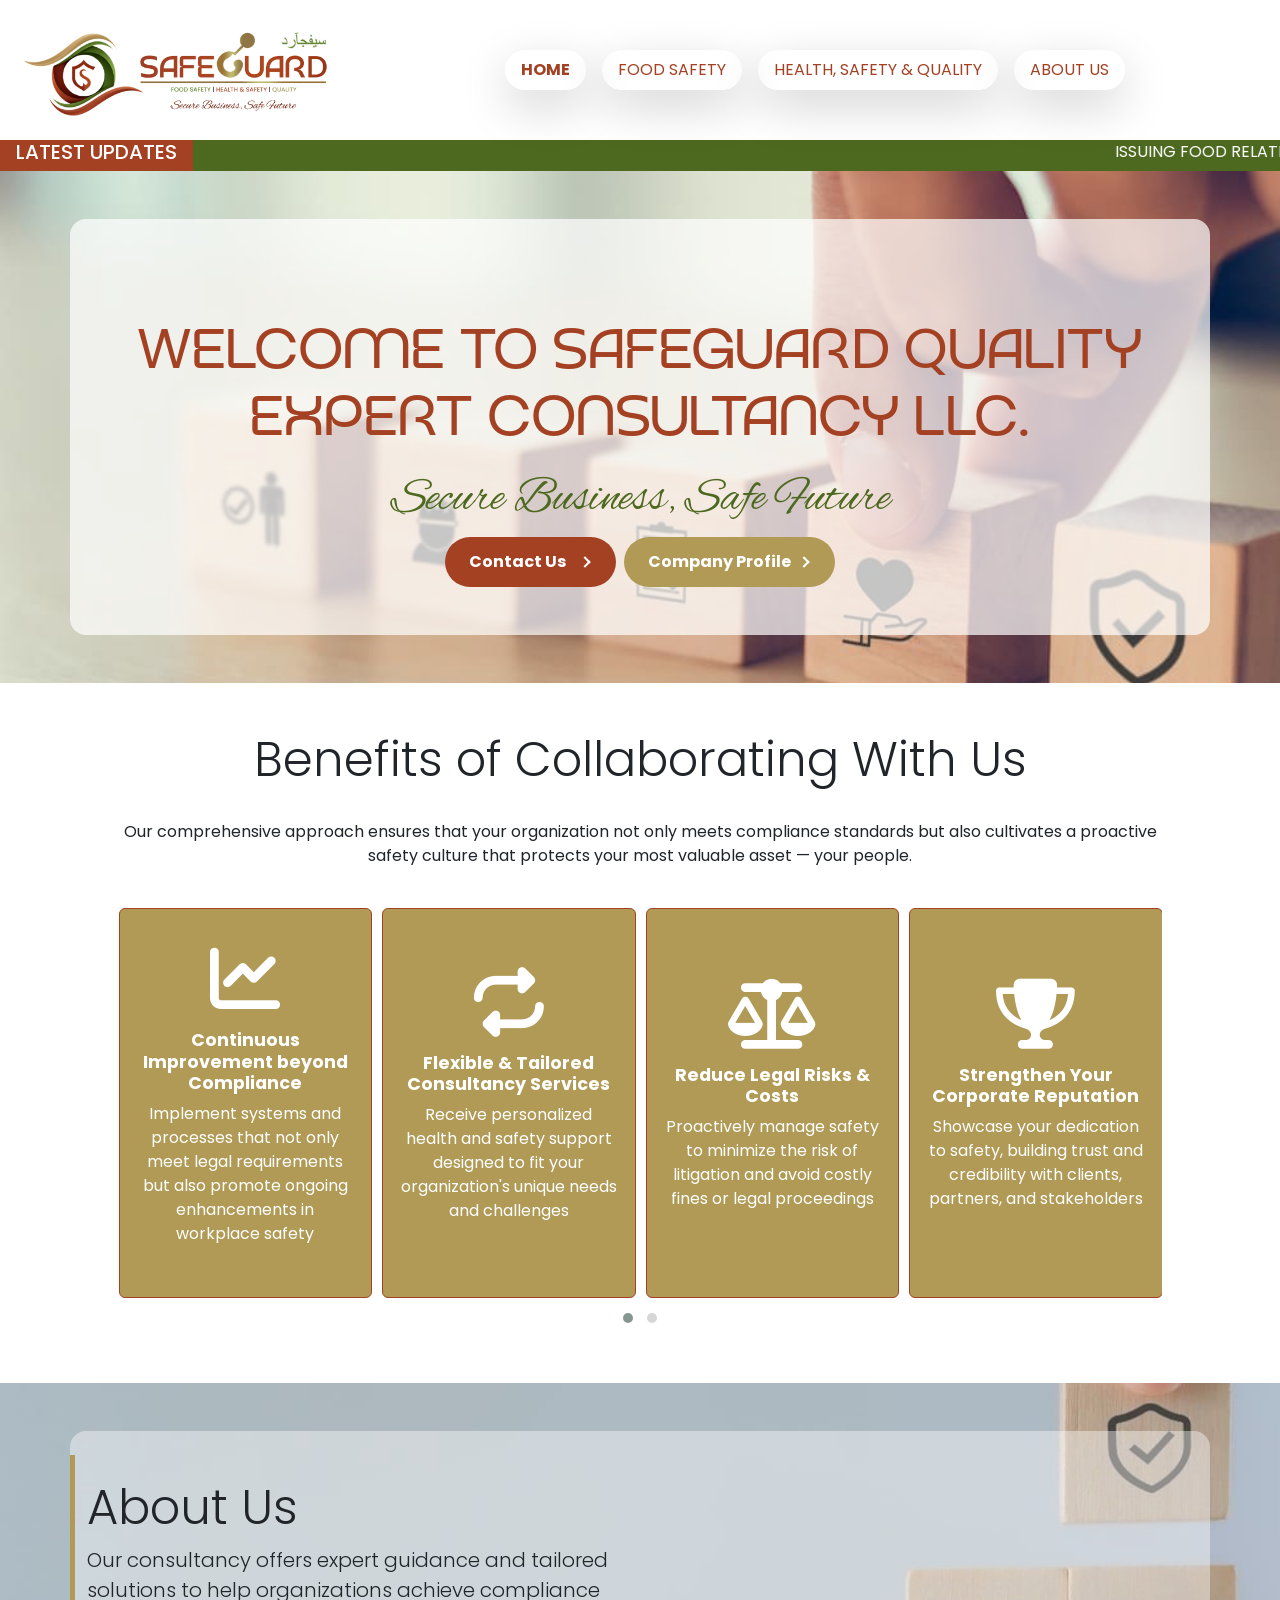
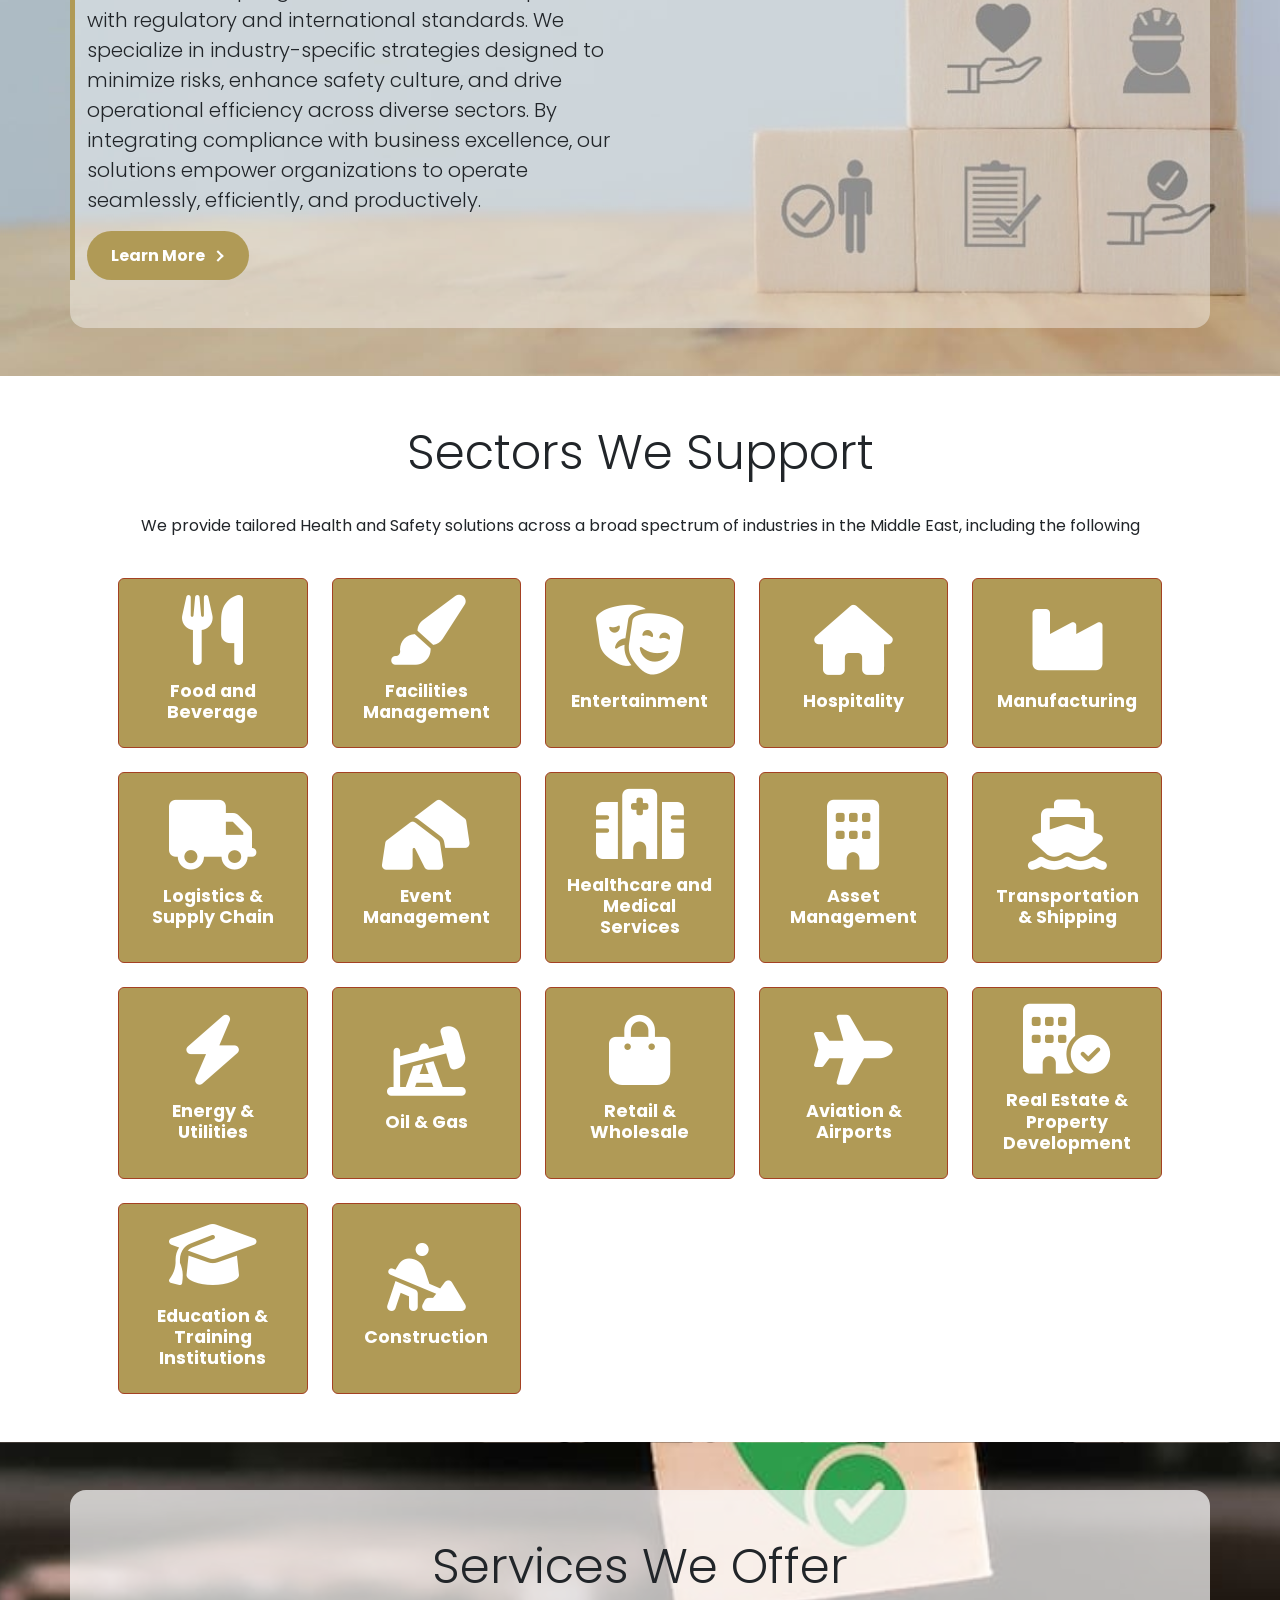
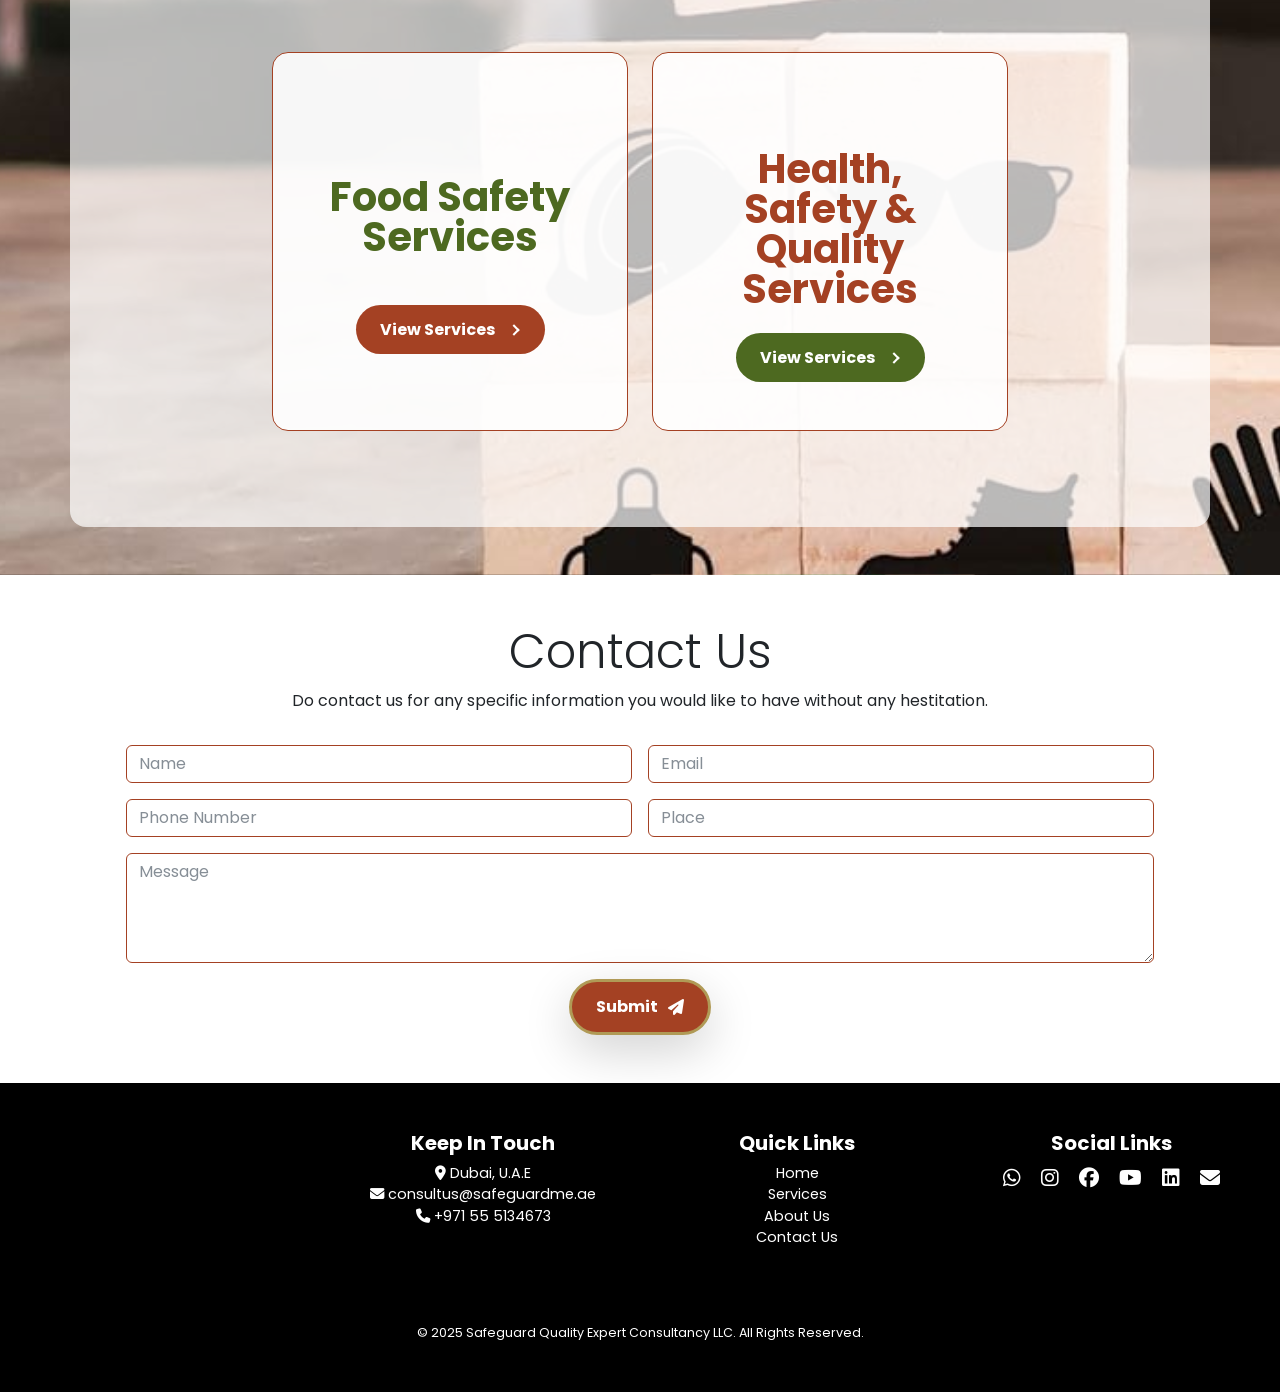
==== commit 1bcd434d: "major update -improved navbar styling -better UI and UX -fixed benefits carousel looping -added comp" ====
--- a/index.html
+++ b/index.html
@@ -7,12 +7,11 @@
   <meta property="og:description" content="Secure Business, Safe Future">
   <title>Home - Safeguard Quality Expert Consultancy LLC.</title>
   <link rel="icon" href="/assets/icons/SafeGuard Logo Square.png" type="image/x-icon">
+  <link href="https://unpkg.com/aos@2.3.1/dist/aos.css" rel="stylesheet">
   <link href="https://cdn.jsdelivr.net/npm/bootstrap@5.3.5/dist/css/bootstrap.min.css" rel="stylesheet" integrity="sha384-SgOJa3DmI69IUzQ2PVdRZhwQ+dy64/BUtbMJw1MZ8t5HZApcHrRKUc4W0kG879m7" crossorigin="anonymous">
   <link href="https://cdn.jsdelivr.net/npm/bootstrap-icons@1.10.5/font/bootstrap-icons.css" rel="stylesheet" />
   <link href="https://cdnjs.cloudflare.com/ajax/libs/font-awesome/6.5.0/css/all.min.css" rel="stylesheet" />
   <link rel='stylesheet' href='https://cdn-uicons.flaticon.com/3.0.0/uicons-regular-rounded/css/uicons-regular-rounded.css'>
-  <link rel='stylesheet' href='https://cdn-uicons.flaticon.com/3.0.0/uicons-solid-rounded/css/uicons-solid-rounded.css'>
-  <link rel='stylesheet' href='https://cdn-uicons.flaticon.com/3.0.0/uicons-solid-straight/css/uicons-solid-straight.css'>
   <link rel="stylesheet" href="./css/owlcarousel/owl.carousel.css">
   <link rel="stylesheet" href="./css/owlcarousel/owl.carousel.min.css">
   <link rel="stylesheet" href="./css/owlcarousel/owl.theme.default.min.css">
@@ -24,53 +23,72 @@
 <body>
   <section id="header-section">
     <header>
-      <div class="container-fluid d-flex justify-content-between align-items-center m-0 p-0">
+      <div class="container-fluid d-flex justify-content-between align-items-center m-0 p-0 header-row">
         <div class="logo-img-div">
           <a href="./index.html"><img class="logo-img img-fluid w-100" src="./assets/icons/SafeGuard Logo Rectangle.png" alt=""></a>
         </div>
-        <div class="menubar">
-          <nav class="navbar navbar-expand-lg">
-            <div class="container-fluid">
-              <button class="navbar-toggler" type="button" data-bs-toggle="offcanvas" data-bs-target="#offcanvasNavbar" aria-controls="offcanvasNavbar" aria-expanded="false" aria-label="Toggle navigation">
+        <div class="menubar flex-grow-1 h-100 menubar-lg">
+          <nav class="navbar navbar-expand-lg w-100 h-100">
+            <div class="container-fluid h-100 m-0 p-0 m-0">
+              <button class="navbar-toggler ms-auto p-3 m-4" type="button" data-bs-toggle="offcanvas" data-bs-target="#offcanvasNavbar" aria-controls="offcanvasNavbar" aria-expanded="false" aria-label="Toggle navigation">
                 <span class="navbar-toggler-icon"></span>
               </button>
-              <div class="offcanvas offcanvas-end" tabindex="-1" id="offcanvasNavbar" aria-labelledby="offcanvasNavbarLabel">
-                <div class="offcanvas-header">
-                  <div class="logo-img">
-                    <a href="./index.html"><img class="logo-img img-fluid w-100" src="./assets/icons/SafeGuard Logo Rectangle.png" alt=""></a>
-                  </div>
-                  <button type="button" class="btn-close" data-bs-dismiss="offcanvas" aria-label="Close"></button>
-                </div>
+              <div class="offcanvas offcanvas-end p-0 m-0" tabindex="-1" id="offcanvasNavbar" aria-labelledby="offcanvasNavbarLabel">
+                <div class="offcanvas-header m-0 justify-content-center">
+                  <div class="logo-img-sm-div">
+                    <a href="./index.html"><img class="logo-img-sm img-fluid w-100" src="./assets/icons/SafeGuard Logo Rectangle.png" alt=""></a>
+                  </div>
+                </div>
+                <div class="offcanvas-body text-center">
+                  <ul class="navbar-nav justify-content-center flex-grow-1 mb-2 mb-lg-0 gap-3">
+                    <li class="nav-item">
+                      <a class="nav-link px-3 fw-bold d-flex flex-column align-items-center shadow-lg" aria-current="page" href="./index.html">
+                        <div><i class="fi fi-rr-home"></i></div>
+                        <div>HOME</div>
+                      </a>
+                    </li>
+                    <li class="nav-item d-md-block">
+                      <a class="nav-link px-3 d-flex flex-column align-items-center shadow-lg" href="./food-safety-services.html" role="button" aria-expanded="false">
+                        <div><i class="fi fi-rr-apps"></i></div>
+                        <div>FOOD SAFETY</div>
+                      </a>
+                    </li>
+                    <li class="nav-item d-md-block">
+                      <a class="nav-link px-3 d-flex flex-column align-items-center shadow-lg" href="./health-safety-quality-services.html  " role="button" aria-expanded="false">
+                        <div><i class="fi fi-rr-apps"></i></div>
+                        <div>HEALTH, SAFETY & QUALITY</div>
+                      </a>
+                    </li>
+                    <li class="nav-item">
+                      <a class="nav-link px-3 d-flex flex-column align-items-center shadow-lg" href="./about.html" role="button" aria-expanded="false">
+                        <div><i class="fi fi-rr-info"></i></div>
+                        <div>ABOUT US</div>
+                      </a>
+                    </li>
+                    <li class="nav-item d-block d-lg-none">
+                      <a class="nav-link px-3 d-flex flex-column align-items-center shadow-lg" href="./contact.html">
+                        <div><i class="fi fi-rr-phone-call"></i></div>
+                        <div>Contact</div>
+                      </a>
+                    </li>
+                  </ul>
+                  <div class="offcanvas-header m-0 justify-content-center">
+                    <div class="logo-img-sm-div">
+                      <button type="button" class="btn-close p-4 shadow-lg " data-bs-dismiss="offcanvas" aria-label="Close"></button>
+                    </div>
+                  </div>
+                </div>
+              </div>
+            </div>
+          </nav>
+        </div>
+        <div class="right-header d-none d-xxl-block h-100">
+          <nav class="navbar navbar-expand-md">
+            <div class="container-fluid p-0 m-0">
                 <div class="offcanvas-body">
                   <ul class="navbar-nav justify-content-end flex-grow-1 mb-2 mb-lg-0">
-                    <li class="nav-item">
-                      <a class="nav-link active" aria-current="page" href="./index.html"><i class="fi fi-rr-home"></i> Home</a>
-                    </li>
-                    <li class="nav-item d-md-block">
-                      <a class="nav-link" href="./food-safety-services.html" role="button" aria-expanded="false"><i class="fi fi-rr-apps"></i> Food Safety</a>
-                    </li>
-                    <li class="nav-item d-md-block">
-                      <a class="nav-link" href="./health-safety-quality-services.html  " role="button" aria-expanded="false"><i class="fi fi-rr-apps"></i> Health, Safety & Quality</a>
-                    </li>
-                    <li class="nav-item">
-                      <a class="nav-link" href="./about.html" role="button" aria-expanded="false"><i class="fi fi-rr-info"></i> About Us</a>
-                    </li>
-                    <li class="nav-item d-block d-lg-none">
-                      <a class="nav-link" href="./contact.html"><i class="bi bi-telephone"></i> Contact</a>
-                    </li>
-                  </ul>
-                </div>
-              </div>
-            </div>
-          </nav>
-        </div>
-        <div class="right-header d-none d-xxl-block">
-          <nav class="navbar navbar-expand-md">
-            <div class="container-fluid">
-                <div class="offcanvas-body">
-                  <ul class="navbar-nav justify-content-end flex-grow-1 mb-2 mb-lg-0">
-                    <li class="nav-item">
-                      <a class="nav-link" aria-current="page" href="#"><i class="bi bi-geo-alt"></i> Dubai, UAE</a>
+                    <li class="nav-item px-4 my-1">
+                      <a class="nav-link" aria-current="page" href="#"><i class="fa-solid fa-location-dot"></i> Dubai, UAE</a>
                       <a class="nav-link" aria-current="page" href="https://wa.me/971555134673"><i class="fa-brands fa-whatsapp"></i> +971 55 5134673</a>
                       <a class="nav-link" aria-current="page" href="mailto:consultus@safeguardme.ae"><i class="fa-solid fa-envelope"></i> consultus@safeguardme.ae</a>
                     </li>
@@ -87,7 +105,7 @@
   <section id="marquee-section">
     <div class="marquee-background">
       <div class="d-flex">
-        <h5 class="marquee-title m-0 mb-0 mt-0 px-3">LATEST UPDATES</h5>
+        <h5 class="marquee-title m-0 px-3">LATEST UPDATES</h5>
         <div class="marquee-text w-100">
           <marquee behavior="scroll" direction="left">ISSUING FOOD RELATED BUSINESS LICENSE, PRODUCT AND LABEL REVIEW, FOOD PERMITS AND APPROVAL, PRODUCT REGISTRATION AND APPROVAL FROM RELEVANT AUTHORITIES.</marquee>
         </div>
@@ -97,16 +115,16 @@
 
   <section id="hero-section">
     <div class="hero-background p-5">
-      <div class="container hero-container text-center pt-5 pb-5">
+      <div class="container hero-container text-center pt-5 pb-5 rounded-4" data-aos="fade-up">
         <h1 class="display-4 pt-5"><span style="font-family: 'Poppins'; font-weight: 400;">W</span>ELCOME TO SAFEGUAR<span style="font-family: 'Poppins'; font-weight: 400;">D</span> <span style="font-family: 'Poppins'; font-weight: 400;">Q</span>UALITY <br>EXPERT CONSULTANCY LLC.</h1>
         <h2 class="display-5 pt-2">Secure Business, Safe Future</h2>
-        <div class="d-grid gap-2 d-sm-flex justify-content-center">
+        <div class="d-grid d-sm-flex justify-content-center align-items-center gap-2">
           <a href="./contact.html" class="cta-btn px-4 gap-3">Contact Us
             <div class="arrow-wrapper">
                 <div class="arrow"></div>
             </div>
           </a>
-          <a href="./about.html" class="cta-btn learn-more-btn px-4">Learn More 
+          <a href="/assets/Safeguard-Company profile.pdf" class="cta-btn learn-more-btn px-4" download="">Company Profile
             <div class="arrow-wrapper">
                 <div class="arrow"></div>
             </div>
@@ -118,7 +136,7 @@
   
   <section id="benefits-section">
     <div class="benefits-background">
-      <div class="container benefits-container text-center p-5">
+      <div class="container benefits-container text-center p-5" data-aos="fade-up">
         <div class="row benefits-row g-4">
           <h2 class="display-5">Benefits of Collaborating With Us</h2>
           <p>Our comprehensive approach ensures that your organization not only meets 
@@ -128,7 +146,7 @@
             <div class="owl-stage-outer">
               <div class="owl-stage">
                 <div class="owl-item">
-                  <div class="card">
+                  <div class="card" data-aos="fade-up" data-aos-delay="0">
                     <div class="card-body">
                       <i class="fa-solid fa-star" style="font-size: 70px;"></i>
                       <h5 class="card-title fw-bold mt-3">Enhance Employee Morale & Business Growth</h5>
@@ -137,7 +155,7 @@
                   </div>
                 </div>
                 <div class="owl-item">
-                  <div class="card">
+                  <div class="card" data-aos="fade-up" data-aos-delay="100">
                     <div class="card-body">
                       <i class="fa-solid fa-chart-line" style="font-size: 70px;"></i>
                       <h5 class="card-title fw-bold mt-3">Continuous Improvement beyond Compliance</h5>
@@ -146,7 +164,7 @@
                   </div>
                 </div>
                 <div class="owl-item">
-                  <div class="card">
+                  <div class="card" data-aos="fade-up" data-aos-delay="200">
                     <div class="card-body">
                       <i class="fa-solid fa-repeat" style="font-size: 70px;"></i>
                       <h5 class="card-title fw-bold mt-3">Flexible & Tailored Consultancy Services</h5>
@@ -155,7 +173,7 @@
                   </div>
                 </div>
                 <div class="owl-item">
-                  <div class="card">
+                  <div class="card" data-aos="fade-up" data-aos-delay="300">
                     <div class="card-body">
                       <i class="fa-solid fa-scale-balanced" style="font-size: 70px;"></i>
                       <h5 class="card-title fw-bold mt-3">Reduce Legal Risks & Costs</h5>
@@ -164,7 +182,7 @@
                   </div>
                 </div>
                 <div class="owl-item">
-                  <div class="card">
+                  <div class="card" data-aos="fade-up" data-aos-delay="400">
                     <div class="card-body">
                       <i class="fa-solid fa-trophy" style="font-size: 70px;"></i>
                       <h5 class="card-title fw-bold mt-3">Strengthen Your Corporate Reputation</h5>
@@ -173,7 +191,7 @@
                   </div>
                 </div>
                 <div class="owl-item">
-                  <div class="card">
+                  <div class="card" data-aos="fade-up" data-aos-delay="500">
                     <div class="card-body">
                       <i class="fa-solid fa-users" style="font-size: 70px;"></i>
                       <h5 class="card-title fw-bold mt-3">Expert Consultants & Up-to-Date Standards</h5>
@@ -182,7 +200,7 @@
                   </div>
                 </div>
                 <div class="owl-item">
-                  <div class="card">
+                  <div class="card" data-aos="fade-up" data-aos-delay="600">
                     <div class="card-body">
                       <i class="fa-solid fa-chalkboard-user" style="font-size: 70px;"></i>
                       <h5 class="card-title fw-bold mt-3">Versatile Training Solutions</h5>
@@ -191,7 +209,7 @@
                   </div>
                 </div>
                 <div class="owl-item">
-                  <div class="card">
+                  <div class="card" data-aos="fade-up" data-aos-delay="700">
                     <div class="card-body">
                       <i class="fa-solid fa-shield-halved" style="font-size: 70px;"></i>
                       <h5 class="card-title fw-bold mt-3">Implement Effective Safety Controls</h5>
@@ -209,7 +227,7 @@
 
   <section id="about-section">
     <div class="about-background p-5">
-      <div class="container about-container pt-5 pb-5">
+      <div class="container about-container pt-5 pb-5 rounded-4" data-aos="fade-right">
         <div class="row about-row g-4">
           <div class="col-md-6">
             <h2 class="display-5">About Us</h2>
@@ -239,13 +257,13 @@
 
   <section id="sectors-section">
     <div class="sectors-background">
-      <div class="container sectors-container text-center p-5">
+      <div class="container sectors-container text-center p-5" data-aos="fade-up">
         <div class="row sectors-row g-4">
           <h2 class="display-5">Sectors We Support</h2>
           <p>We provide tailored Health and Safety solutions across a broad spectrum of industries in the Middle East, including the following</p>
           <div id="sectors-grid" class="row row-cols-1 row-cols-sm-2 row-cols-md-3 row-cols-lg-4 row-cols-xl-5 g-4 m-0 p-0">
             <div class="col">
-              <div class="card h-100 w-100">
+              <div class="card h-100 w-100" data-aos="fade-up">
                 <div class="card-body d-flex flex-column justify-content-center align-items-center">
                   <i class="fa-solid fa-utensils" style="font-size: 70px;"></i>
                   <h5 class="card-title fw-bold mt-3">Food and Beverage</h5>
@@ -253,7 +271,7 @@
               </div>
             </div>
             <div class="col">
-              <div class="card h-100 w-100">
+              <div class="card h-100 w-100" data-aos="fade-up">
                 <div class="card-body d-flex flex-column justify-content-center align-items-center">
                   <i class="fa-solid fa-paintbrush" style="font-size: 70px;"></i>
                   <h5 class="card-title fw-bold mt-3">Facilities Management</h5>
@@ -261,7 +279,7 @@
               </div>
             </div>
             <div class="col">
-              <div class="card h-100 w-100">
+              <div class="card h-100 w-100" data-aos="fade-up">
                 <div class="card-body d-flex flex-column justify-content-center align-items-center">
                   <i class="fa-solid fa-masks-theater" style="font-size: 70px;"></i>
                   <h5 class="card-title fw-bold mt-3">Entertainment</h5>
@@ -269,7 +287,7 @@
               </div>
             </div>
             <div class="col">
-              <div class="card h-100 w-100">
+              <div class="card h-100 w-100" data-aos="fade-up">
                 <div class="card-body d-flex flex-column justify-content-center align-items-center">
                   <i class="fa-solid fa-house" style="font-size: 70px;"></i>
                   <h5 class="card-title fw-bold mt-3">Hospitality</h5>
@@ -277,7 +295,7 @@
               </div>
             </div>
             <div class="col">
-              <div class="card h-100 w-100">
+              <div class="card h-100 w-100" data-aos="fade-up">
                 <div class="card-body d-flex flex-column justify-content-center align-items-center">
                   <i class="fa-solid fa-industry" style="font-size: 70px;"></i>
                   <h5 class="card-title fw-bold mt-3">Manufacturing</h5>
@@ -285,7 +303,7 @@
               </div>
             </div>
             <div class="col">
-              <div class="card h-100 w-100">
+              <div class="card h-100 w-100" data-aos="fade-up">
                 <div class="card-body d-flex flex-column justify-content-center align-items-center">
                   <i class="fa-solid fa-truck" style="font-size: 70px;"></i>
                   <h5 class="card-title fw-bold mt-3">Logistics & Supply Chain</h5>
@@ -293,7 +311,7 @@
               </div>
             </div>
             <div class="col">
-              <div class="card h-100 w-100">
+              <div class="card h-100 w-100" data-aos="fade-up">
                 <div class="card-body d-flex flex-column justify-content-center align-items-center">
                   <i class="fa-solid fa-tents" style="font-size: 70px;"></i>
                   <h5 class="card-title fw-bold mt-3">Event Management</h5>
@@ -301,7 +319,7 @@
               </div>
             </div>
             <div class="col">
-              <div class="card h-100 w-100">
+              <div class="card h-100 w-100" data-aos="fade-up">
                 <div class="card-body d-flex flex-column justify-content-center align-items-center">
                   <i class="fa-solid fa-hospital" style="font-size: 70px;"></i>
                   <h5 class="card-title fw-bold mt-3">Healthcare and Medical Services</h5>
@@ -309,7 +327,7 @@
               </div>
             </div>
             <div class="col">
-              <div class="card h-100 w-100">
+              <div class="card h-100 w-100" data-aos="fade-up">
                 <div class="card-body d-flex flex-column justify-content-center align-items-center">
                   <i class="fa-solid fa-building" style="font-size: 70px;"></i>
                   <h5 class="card-title fw-bold mt-3">Asset Management</h5>
@@ -317,7 +335,7 @@
               </div>
             </div>
             <div class="col">
-              <div class="card h-100 w-100">
+              <div class="card h-100 w-100" data-aos="fade-up">
                 <div class="card-body d-flex flex-column justify-content-center align-items-center">
                   <i class="fa-solid fa-ship" style="font-size: 70px;"></i>
                   <h5 class="card-title fw-bold mt-3">Transportation & Shipping</h5>
@@ -325,7 +343,7 @@
               </div>
             </div>
             <div class="col">
-              <div class="card h-100 w-100">
+              <div class="card h-100 w-100" data-aos="fade-up">
                 <div class="card-body d-flex flex-column justify-content-center align-items-center">
                   <i class="fa-solid fa-bolt" style="font-size: 70px;"></i>
                   <h5 class="card-title fw-bold mt-3">Energy & Utilities</h5>
@@ -333,7 +351,7 @@
               </div>
             </div>
             <div class="col">
-              <div class="card h-100 w-100">
+              <div class="card h-100 w-100" data-aos="fade-up">
                 <div class="card-body d-flex flex-column justify-content-center align-items-center">
                   <i class="fa-solid fa-oil-well" style="font-size: 70px;"></i>
                   <h5 class="card-title fw-bold mt-3">Oil & Gas</h5>
@@ -341,7 +359,7 @@
               </div>
             </div>
             <div class="col">
-              <div class="card h-100 w-100">
+              <div class="card h-100 w-100" data-aos="fade-up">
                 <div class="card-body d-flex flex-column justify-content-center align-items-center">
                   <i class="fa-solid fa-bag-shopping" style="font-size: 70px;"></i>
                   <h5 class="card-title fw-bold mt-3">Retail & Wholesale</h5>
@@ -349,7 +367,7 @@
               </div>
             </div>
             <div class="col">
-              <div class="card h-100 w-100">
+              <div class="card h-100 w-100" data-aos="fade-up">
                 <div class="card-body d-flex flex-column justify-content-center align-items-center">
                   <i class="fa-solid fa-plane" style="font-size: 70px;"></i>
                   <h5 class="card-title fw-bold mt-3">Aviation & Airports</h5>
@@ -357,7 +375,7 @@
               </div>
             </div>
             <div class="col">
-              <div class="card h-100 w-100">
+              <div class="card h-100 w-100" data-aos="fade-up">
                 <div class="card-body d-flex flex-column justify-content-center align-items-center">
                   <i class="fa-solid fa-building-circle-check" style="font-size: 70px;"></i>
                   <h5 class="card-title fw-bold mt-3">Real Estate & Property Development</h5>
@@ -365,7 +383,7 @@
               </div>
             </div>
             <div class="col">
-              <div class="card h-100 w-100">
+              <div class="card h-100 w-100" data-aos="fade-up">
                 <div class="card-body d-flex flex-column justify-content-center align-items-center">
                   <i class="fa-solid fa-graduation-cap" style="font-size: 70px;"></i>
                   <h5 class="card-title fw-bold mt-3">Education & Training Institutions</h5>
@@ -373,7 +391,7 @@
               </div>
             </div>
             <div class="col">
-              <div class="card h-100 w-100">
+              <div class="card h-100 w-100" data-aos="fade-up">
                 <div class="card-body d-flex flex-column justify-content-center align-items-center">
                   <i class="fa-solid fa-person-digging" style="font-size: 70px;"></i>
                   <h5 class="card-title fw-bold mt-3">Construction</h5>
@@ -406,12 +424,12 @@
 
   <section id="services-section">
     <div class="services-background p-5">
-      <div class="container services-container text-center pt-5 pb-5">
+      <div class="container services-container text-center pt-5 pb-5 rounded-4" data-aos="fade-up">
         <div class="services-row g-4">
           <h2 class="display-5">Services We Offer</h2>
           <div class="row row-cols-1 row-cols-lg-3 justify-content-center g-4 py-5">
             <div class="col">
-              <div class="services-card card card-cover h-100 overflow-hidden rounded-4 shadow-lg">
+              <div class="services-card card card-cover h-100 overflow-hidden rounded-4" data-aos="fade-up">
                 <div class="d-flex flex-column h-100 p-5 justify-content-center align-items-center text-shadow-1">
                   <h3 class="mt-5 mb-5 display-6 lh-1 fw-bold" style="color: #4d6920;">Food Safety Services</h3>
                   <div class="d-grid gap-2 d-sm-flex justify-content-center">
@@ -425,7 +443,7 @@
               </div>
             </div>
             <div class="col">
-              <div class="services-card card card-cover h-100 overflow-hidden rounded-4 shadow-lg">
+              <div class="services-card card card-cover h-100 overflow-hidden rounded-4" data-aos="fade-up">
                 <div class="d-flex flex-column h-100 p-5 justify-content-center align-items-center text-shadow-1">
                   <h3 class="mt-5 mb-4 display-6 lh-1 fw-bold">Health, Safety & Quality Services</h3>
                   <div class="d-grid gap-2 d-sm-flex justify-content-center">
@@ -451,7 +469,7 @@
         <a class="nav-link active" aria-current="page" href="https://wa.me/971555134673"><i class="fa-brands fa-whatsapp"></i> +971 55 5134673</a>
         <a class="nav-link active" aria-current="page" href="mailto:consultus@safeguardme.ae"><i class="fa-solid fa-envelope"></i> consultus@safeguardme.ae</a>
       </div> -->
-      <div class="container contact-container text-center p-5">
+      <div class="container contact-container text-center p-5" data-aos="fade-up">
         <h2 class="display-5 section-title">Contact Us</h2>
         <p>Do contact us for any specific information you would like to have without any hestitation. </p>
         <form class="row g-3 m-0" action="https://formsubmit.co/consultus@safeguardme.ae" method="POST">
@@ -471,9 +489,9 @@
             <textarea class="form-control" rows="4" name="message" placeholder="Message" required></textarea>
           </div>
           <div class="col-12 d-grid gap-2 d-sm-flex justify-content-center">
-            <button type="submit" class="cta-btn submit-btn px-4 shadow-lg">Submit</button>
-          </div>
-          <input type="hidden" name="_next" value="https://food-safety-website.onrender.com/index.html">
+            <button type="submit" class="cta-btn submit-btn px-4 shadow-lg">Submit <i class="fa-solid fa-paper-plane"></i></button>
+          </div>
+          <input type="hidden" name="_next" value="https://safeguardme.ae/thankyou.html">
           <input type="hidden" name="_template" value="box">
         </form>
       </div>
@@ -487,18 +505,14 @@
           <div class="col-12 col-md-3">
             <iframe src="https://www.google.com/maps/embed?pb=!1m18!1m12!1m3!1d57730.36853954019!2d55.30500301794457!3d25.265605198481683!2m3!1f0!2f0!3f0!3m2!1i1024!2i768!4f13.1!3m3!1m2!1s0x3e5f434f37cdae93%3A0xde756363a1b78491!2sDeira%20-%20Dubai!5e0!3m2!1sen!2sae!4v1750412123788!5m2!1sen!2sae" height="185" style="border:0;" allowfullscreen="" loading="lazy" referrerpolicy="no-referrer-when-downgrade"></iframe>
           </div>
-          <div class="col-12 col-md-3" style="text-align: left;">
+          <div class="col-12 col-md-3">
             <h5 class="fw-bold">Keep In Touch</h5>
             <p class="link-secondary">
-              <a style="color: #fff; text-decoration: none;" href="#">
-                <i class="bi bi-geo-alt"></i> Office No. 3-273, Al Khabeesi Building,<br>
-                Hind AbdulGhaffar Ghuloom Husain,<br>
-                Al Khabeesi, Deira,<br>
-                Dubai, U.A.E</a>
-              <br><br>
-              <a style="color:#fff; text-decoration: none;" href="mailto:consultus@safeguardme.ae"><i class="bi bi-envelope"></i> consultus@safeguardme.ae</a> 
+              <a style="color: #fff; text-decoration: none;" href="#"><i class="fa-solid fa-location-dot"></i> Dubai, U.A.E</a>
               <br>
-              <a style="color: #fff; text-decoration: none;" href="https://wa.me/971555134673"><i class="bi bi-telephone"></i> +971 55 5134673</a>
+              <a style="color:#fff; text-decoration: none;" href="mailto:consultus@safeguardme.ae"><i class="fa-solid fa-envelope"></i> consultus@safeguardme.ae</a> 
+              <br>
+              <a style="color: #fff; text-decoration: none;" href="https://wa.me/971555134673"><i class="fa-solid fa-phone"></i> +971 55 5134673</a>
             </p>
           </div>
           <div class="col-12 col-md-3">
@@ -515,7 +529,7 @@
             <p class="lead">
               <a style="color: #fff;" href="https://wa.me/971555134673"><i class="fa-brands fa-whatsapp"></i></a>&nbsp;&nbsp;&nbsp;
               <a style="color: #fff;" href="https://www.instagram.com/safeguardme.ae/"><i class="fa-brands fa-instagram"></i></a>&nbsp;&nbsp;&nbsp;
-              <a style="color: #fff;" href="https://www.facebook.com/profile.php?id=61577370367756"><i class="fa-brands fa-facebook"></i></a>&nbsp;&nbsp;&nbsp;
+              <a style="color: #fff;" href="https://www.facebook.com/safeguardquality"><i class="fa-brands fa-facebook"></i></a>&nbsp;&nbsp;&nbsp;
               <a style="color: #fff;" href="https://www.youtube.com/channel/UCB0fw43fi-5VwmImpjp35yg"><i class="fa-brands fa-youtube"></i></a>&nbsp;&nbsp;&nbsp;
               <a style="color: #fff;" href="https://www.linkedin.com/company/safeguard-quality-expert-consultancy/"><i class="fa-brands fa-linkedin"></i></a>&nbsp;&nbsp;&nbsp;
               <a style="color: #fff;" href="mailto:consultus@safeguardme.ae"><i class="fa-solid fa-envelope"></i></a>
@@ -531,6 +545,7 @@
   <script src="https://ajax.googleapis.com/ajax/libs/jquery/3.7.1/jquery.min.js"></script>
   <script src="/css/owlcarousel/owl.carousel.js"></script>
   <script src="/css/owlcarousel/owl.carousel.min.js"></script>
+  <script src="https://unpkg.com/aos@2.3.1/dist/aos.js"></script>
   <script src="/js/index.js"></script>
 </body>
 </html>
--- a/css/index.css
+++ b/css/index.css
@@ -30,46 +30,70 @@
     max-width: 100%;
 }
 
+/* Header */
 .logo-img-div {
     max-width: 500px;
 }
 
-.logo-img {
+.logo-img, .logo-img-sm {
     max-width: 350px;
 }
 
+.header-row {
+    height: 140px;
+}
+
 .nav-link {
-    color: var(--text-color);
+    color: var(--primary-color);
+    border-radius: 30px;
+    transition: all 0.3s ease-in-out;
 }
 
 .nav-link:hover {
-    color: var(--hover-color);
+    color: var(--secondary-color);
+    background-color: var(--hover-color);
+    border-radius: 40px;
+    transform: scale(1.05);
+}
+
+.offcanvas {
+    background-color: var(--hover-color);
+}
+
+.navbar-toggler {
+    border: var(--background-color) solid 1px;
+    background-color: var(--background-color);
+    border-radius: 10px;
+}
+
+.btn-close {
+    background-color: var(--hover-color);
+    border: var(--primary-color) solid 2px;
+    border-radius: 20px;
+    opacity: 1;
+}
+
+.btn-close:hover {
     background-color: var(--primary-color);
 }
 
-.navbar .dropdown-menu {
-    margin-top: 0;
-}
-
-.navbar-toggler {
-    border: var(--primary-color) solid 1px;
-    background-color: var(--background-color);
-    border-radius: 0px;
-}
-
-.btn-close {
-    border: var(--primary-color) solid 1px;
-    background-color: var(--background-color);
-    border-radius: 0px;
-    opacity: 1;
-}
-
-.menubar {
-    background-color: var(--background-color);
-}
-
+.menubar, .right-header {
+    background-color: var(--hover-color);
+}
+
+.menubar-lg {
+    background: transparent;
+}
+
+@media (min-width: 992px) { /* lg and up */
+  .menubar-lg {
+    background: var(--hover-color);
+  }
+}
+
+/* Latest updates marquee */
 .marquee-background {
-    background-color: var(--background-color);
+    background-color: var(--secondary-color);
     color: var(--hover-color);
 }
 
@@ -78,17 +102,17 @@
     white-space: nowrap;
 }
 
+/* Hero section */
 .hero-background {
     background: url(/images/hero.jpg);
     background-size: cover;
-    /* background-size: contain; */
     background-position: center;
     height: 100%;
     width: 100%;
     z-index: -1;
 }
 
-.hero-container {
+.hero-container, .services-container {
     background: rgba(255, 255, 255, 0.7);
 }
 
@@ -102,23 +126,19 @@
     color: var(--secondary-color);
 }
 
+/* CTA Buttons (Contact Us, Company Profile, Learn More, View Services) */
 .cta-btn {
-    --primary-color: #a44123;
-    --secondary-color: #fff;
-    --hover-color: #111;
     --arrow-width: 10px;
     --arrow-stroke: 2px;
-    box-sizing: border-box;
-    border: 0;
     border-radius: 30px;
-    color: var(--secondary-color);
+    color: var(--hover-color);
     padding: 0.8em 1.8em;
     background: var(--primary-color);
     display: flex;
     transition: 0.2s background;
-    align-items: center;
+    font-weight: bold;
     gap: 0.6em;
-    font-weight: bold;
+    align-items: center;
     text-decoration: none;
 }
 
@@ -141,7 +161,7 @@
     content: "";
     box-sizing: border-box;
     position: absolute;
-    border: solid var(--secondary-color);
+    border: solid var(--hover-color);
     border-width: 0 var(--arrow-stroke) var(--arrow-stroke) 0;
     display: inline-block;
     top: -3px;
@@ -152,11 +172,11 @@
 }
 
 .cta-btn:hover {
-    background-color: var(--hover-color);
+    background-color: var(--text-color);
 }
 
 .cta-btn:hover .arrow {
-    background: var(--secondary-color);
+    background: var(--hover-color);
 }
 
 .cta-btn:hover .arrow:before {
@@ -167,6 +187,7 @@
     --primary-color: #b09a56;
 }
 
+/* Benefits section */
 #benefits-section .owl-item {
     display: flex;
     justify-content: center;
@@ -175,7 +196,7 @@
 }
 
 #benefits-section .card {
-    width: 250px;
+    width: 300px;
     height: 390px;
     display: flex;
     flex-direction: column;
@@ -201,6 +222,7 @@
     word-break: break-word;
 }
 
+/* Cards */
 .card {
     background: var(--background-color);
     color: var(--hover-color);
@@ -208,8 +230,8 @@
 }
 
 .card:hover {
-    transform: translate(1px, 5%);
-    transition: transform 0.3s ease;
+    /* transition: transform 0.3s ease-in-out; */
+    box-shadow: 0 12px 32px var(--background-color);
 }
 
 .card-img-top {
@@ -218,6 +240,7 @@
     width: 100%;
 }
 
+/* About section */
 .about-container {
     background: rgba(255, 255, 255, 0.4);
 }
@@ -228,6 +251,14 @@
     height: 100%;
     width: 100%;
     z-index: -1;
+}
+
+.about-row, .know-our-team-row, .our-vision-row {
+    border-left: var(--background-color) solid 5px;
+}
+
+.who-we-are-row, .our-mission-row, .our-goal-row {
+    border-right: var(--background-color) solid 5px;
 }
 
 /* .view-more-sectors, .view-less-sectors {
@@ -287,13 +318,7 @@
     content: none;
 } */
 
-#sectors-section .owl-item {
-    display: flex;
-    justify-content: center;
-    align-items: stretch;
-    height: 100%;
-}
-
+/* Sectors section */
 #sectors-section .card {
     width: 200px;
     display: flex;
@@ -329,41 +354,22 @@
     z-index: -1;
 }
 
-.services-container {
-    background: rgba(255, 255, 255, 0.7);
-}
-
-.hsq-btn {
-    --primary-color: #4d6920;
-}
-
 .services-card {
     background-color: #ffffffe3;
     color: var(--primary-color);
 }
 
-.contact-container {
-    background: rgba(255, 255, 255, 0.4);
-}
-
-.about-row, .know-our-team-row, .our-vision-row {
-    border-left: var(--background-color) solid 5px;
-}
-
-.who-we-are-row, .our-mission-row, .our-goal-row {
-    border-right: var(--background-color) solid 5px;
+.hsq-btn {
+    --primary-color: #4d6920;
 }
 
 .more-info-btn {
+    color: white;
+    background-color: var(--primary-color);
     border-radius: 50px;
-    background-color: var(--primary-color);
-    border: none;
     font-weight: 600;
-    box-shadow: 0px 0px 0px 1px var(--secondary-color);
-    cursor: pointer;
     transition-duration: 0.3s;
     overflow: hidden;
-    color: white;
 }
 
 .more-info-btn span {
@@ -397,7 +403,17 @@
 }
 
 .form-control {
-    border: #a44123 solid 1px;
+    border: var(--primary-color) solid 1px;
+}
+
+.form-control::placeholder {
+    color: #868e96;
+}
+
+.form-control:focus {
+    border-color: var(--background-color);
+    outline: 0;
+    box-shadow:  0 0 0 0.25rem #b099568a;
 }
 
 .submit-btn {
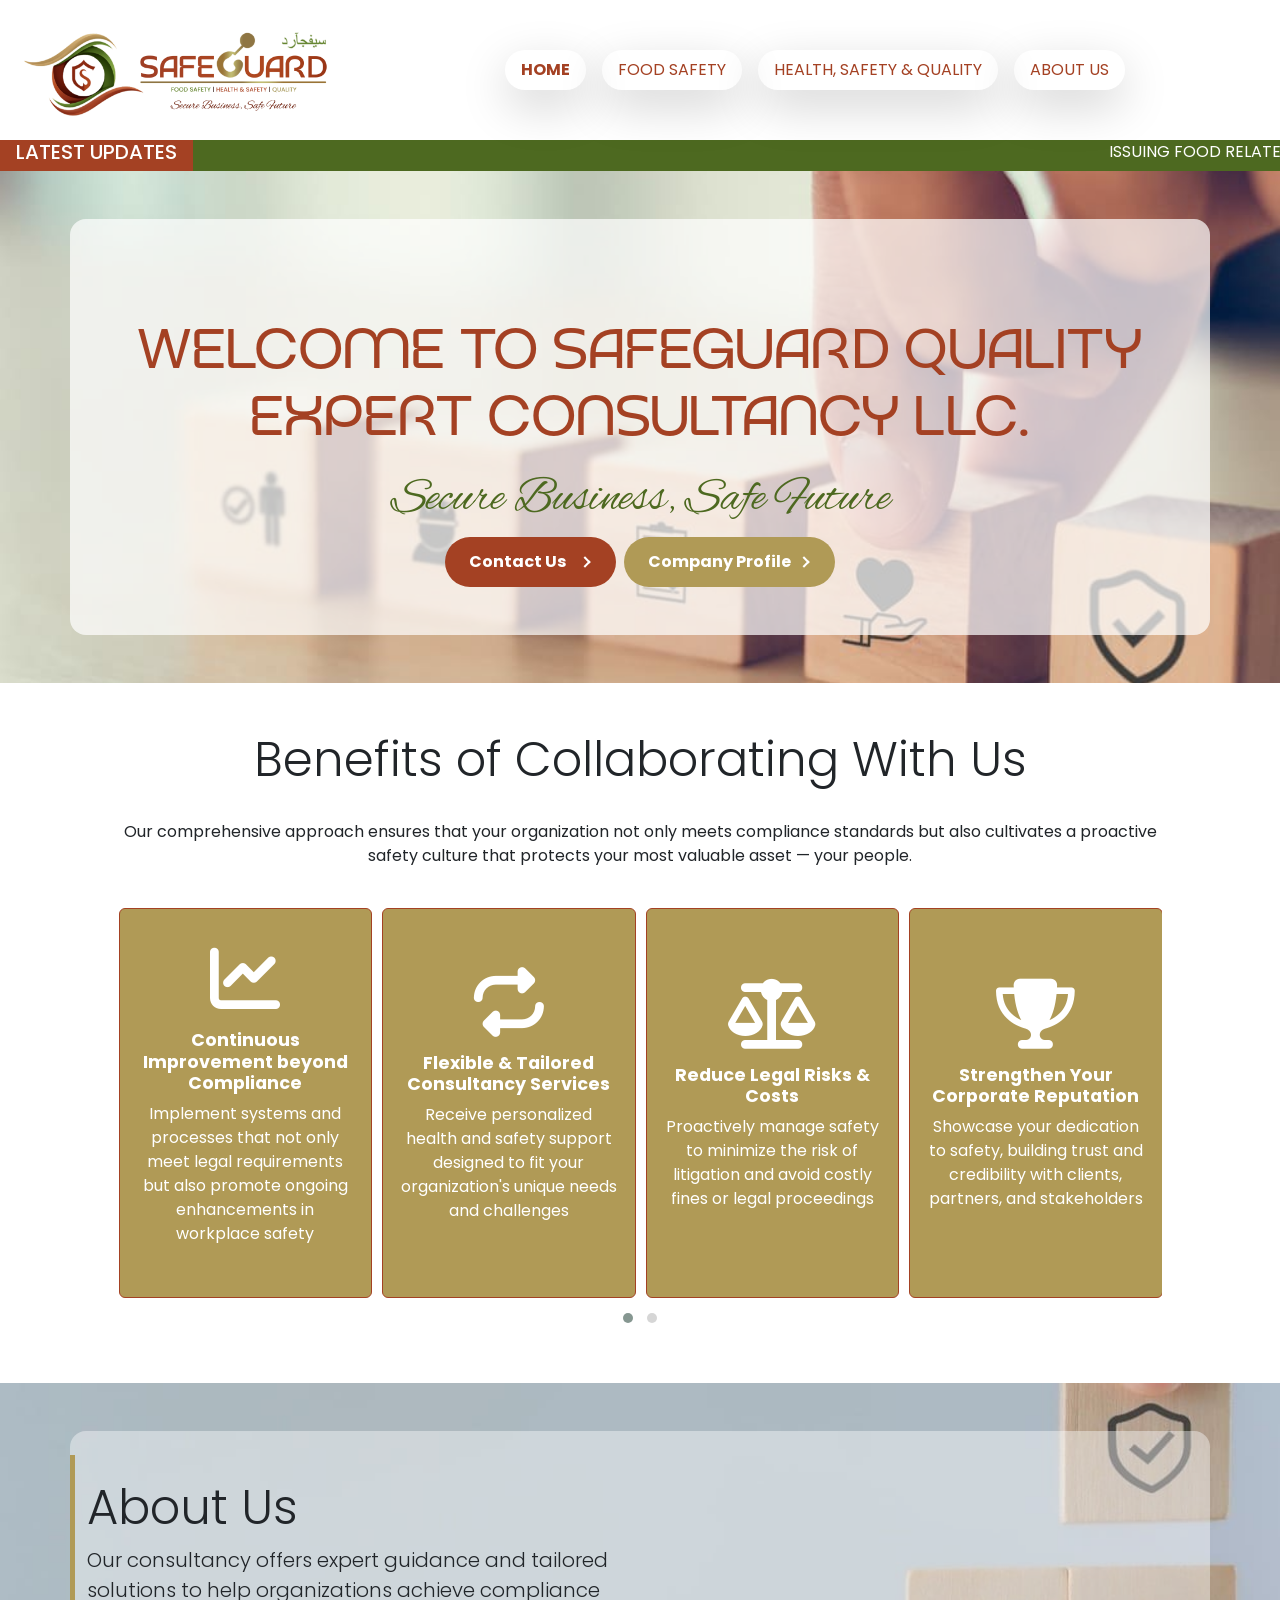
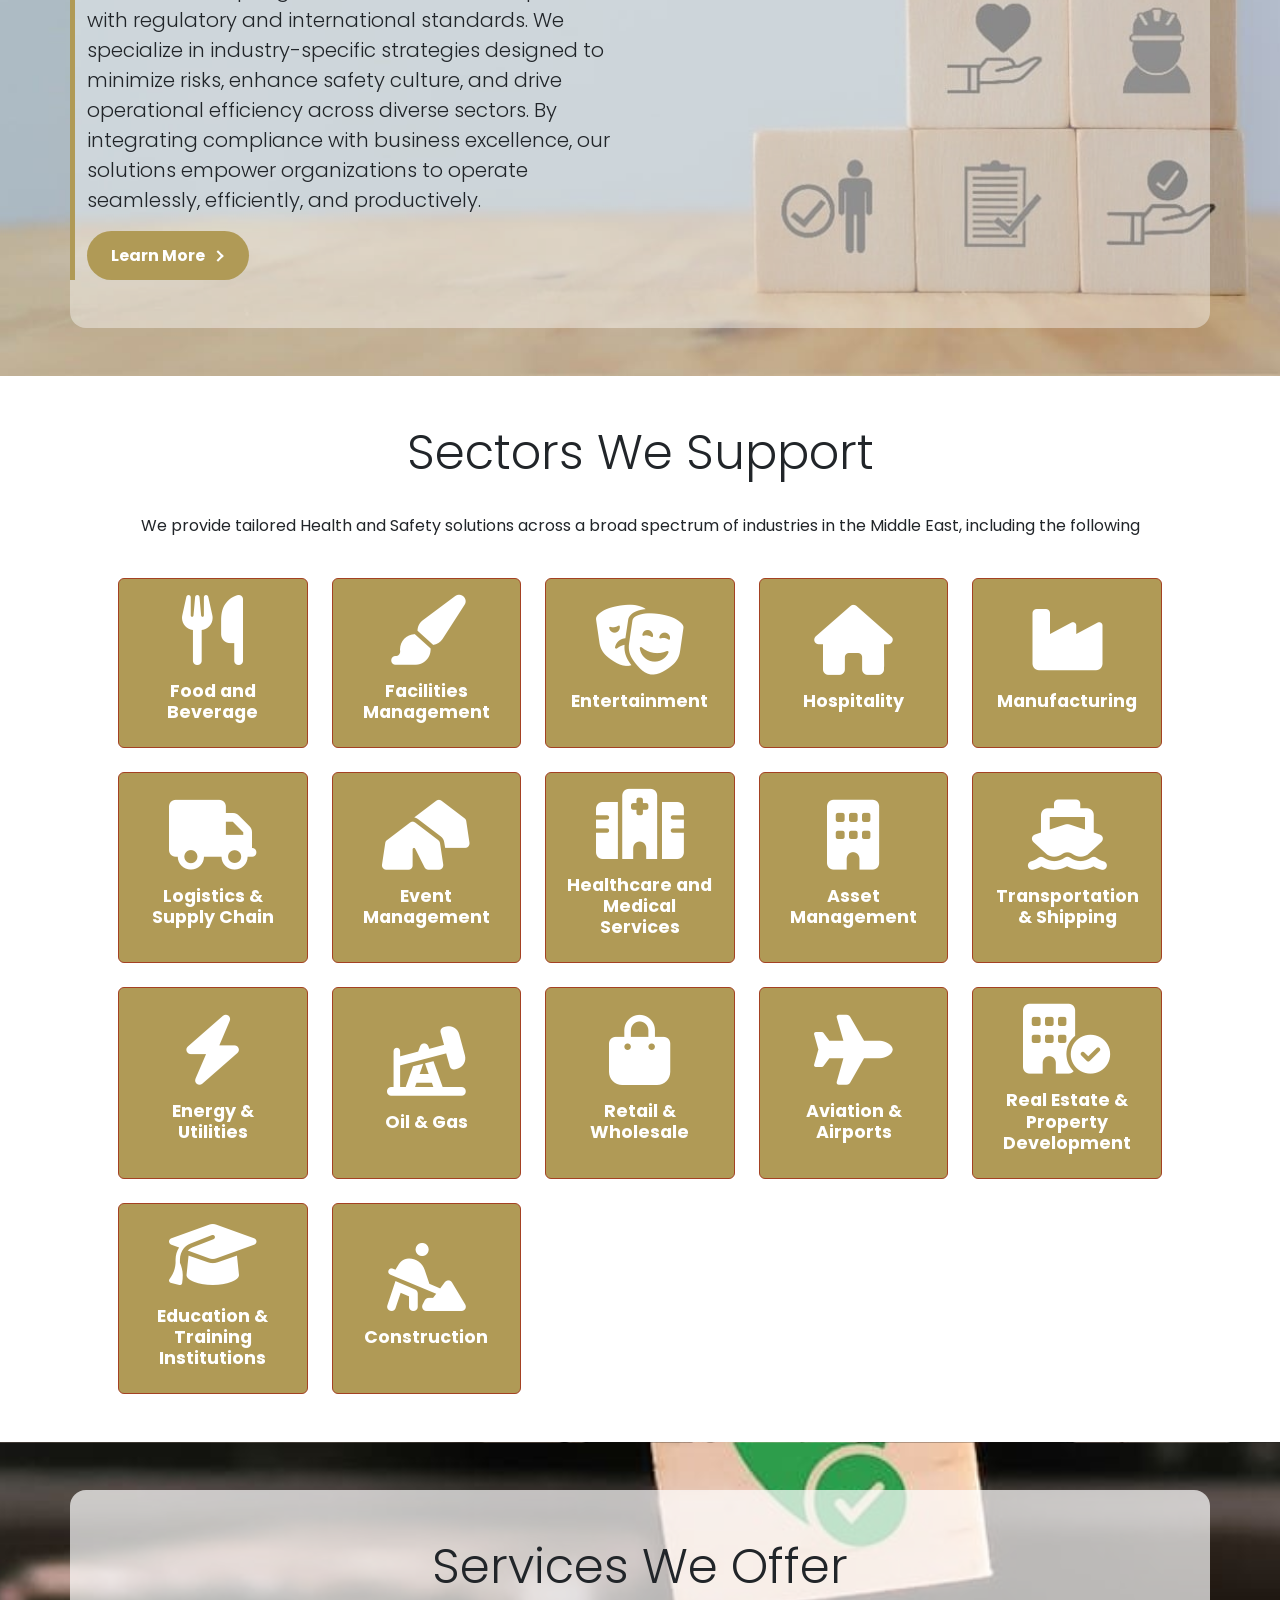
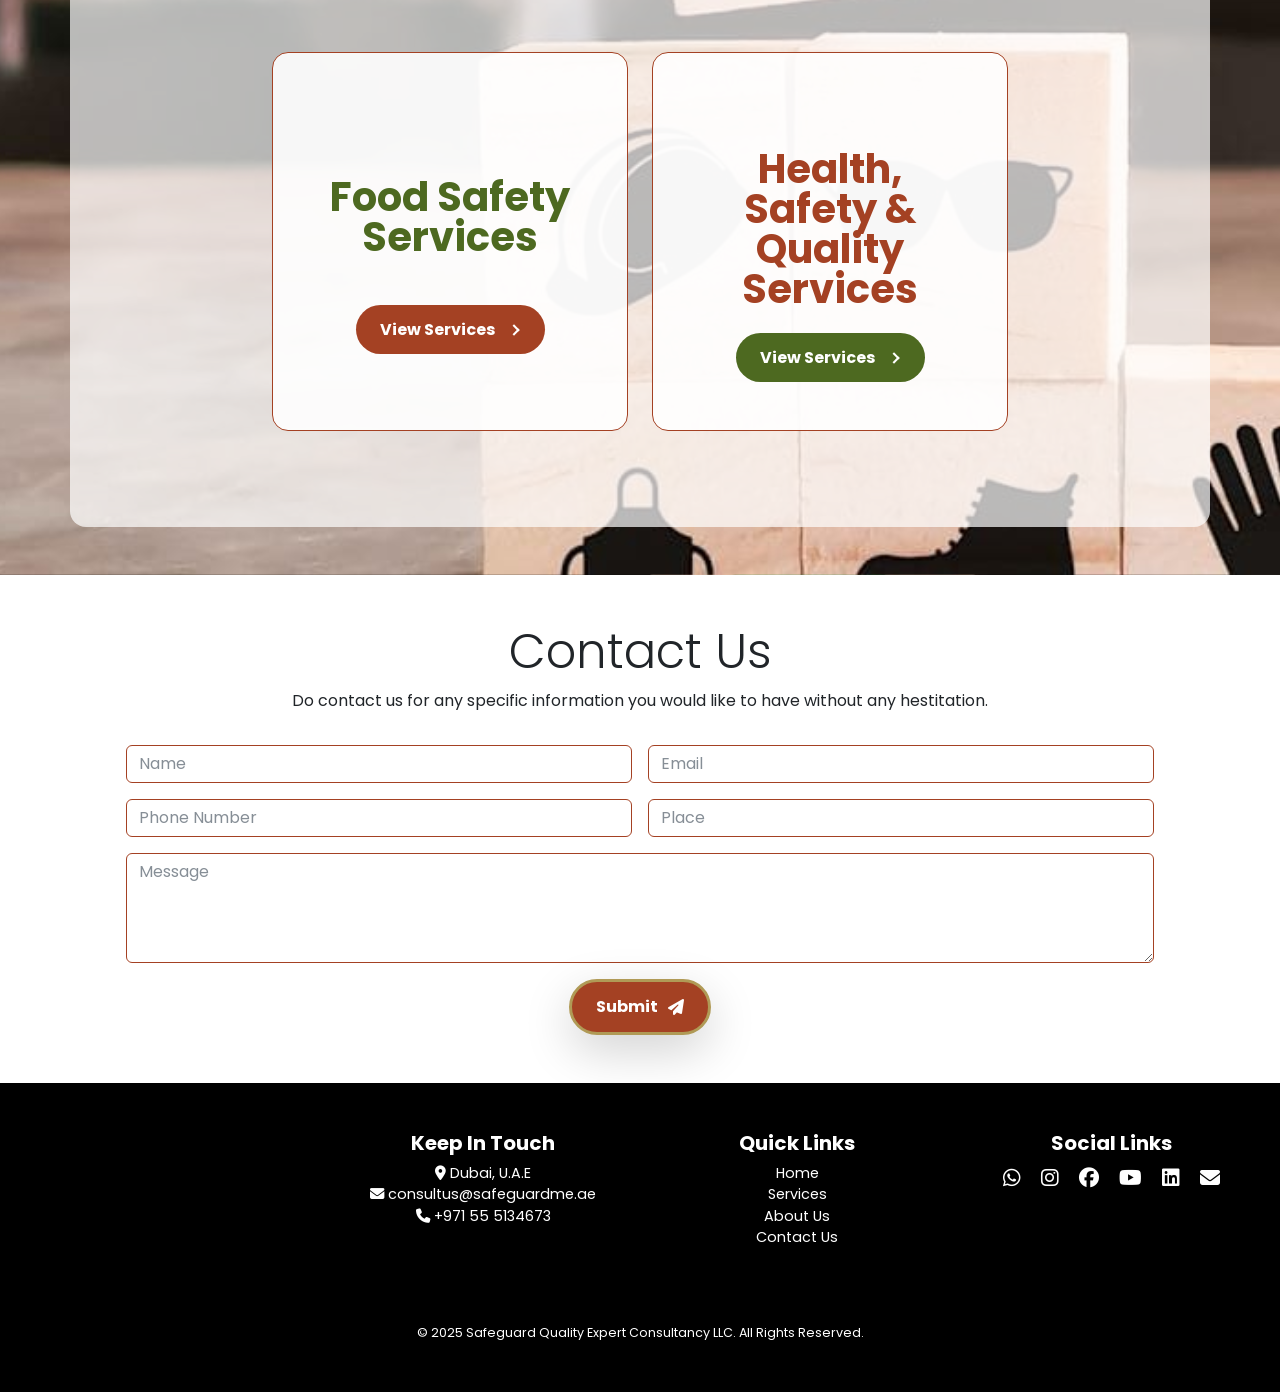
==== commit 659a8b31: "latest -updated image alts" ====
--- a/index.html
+++ b/index.html
@@ -25,7 +25,7 @@
     <header>
       <div class="container-fluid d-flex justify-content-between align-items-center m-0 p-0 header-row">
         <div class="logo-img-div">
-          <a href="./index.html"><img class="logo-img img-fluid w-100" src="./assets/icons/SafeGuard Logo Rectangle.png" alt=""></a>
+          <a href="./index.html"><img class="logo-img img-fluid w-100" src="./assets/icons/SafeGuard Logo Rectangle.png" alt="safeguard logo"></a>
         </div>
         <div class="menubar flex-grow-1 h-100 menubar-lg">
           <nav class="navbar navbar-expand-lg w-100 h-100">
@@ -36,7 +36,7 @@
               <div class="offcanvas offcanvas-end p-0 m-0" tabindex="-1" id="offcanvasNavbar" aria-labelledby="offcanvasNavbarLabel">
                 <div class="offcanvas-header m-0 justify-content-center">
                   <div class="logo-img-sm-div">
-                    <a href="./index.html"><img class="logo-img-sm img-fluid w-100" src="./assets/icons/SafeGuard Logo Rectangle.png" alt=""></a>
+                    <a href="./index.html"><img class="logo-img-sm img-fluid w-100" src="./assets/icons/SafeGuard Logo Rectangle.png" alt="safeguard logo mobile"></a>
                   </div>
                 </div>
                 <div class="offcanvas-body text-center">
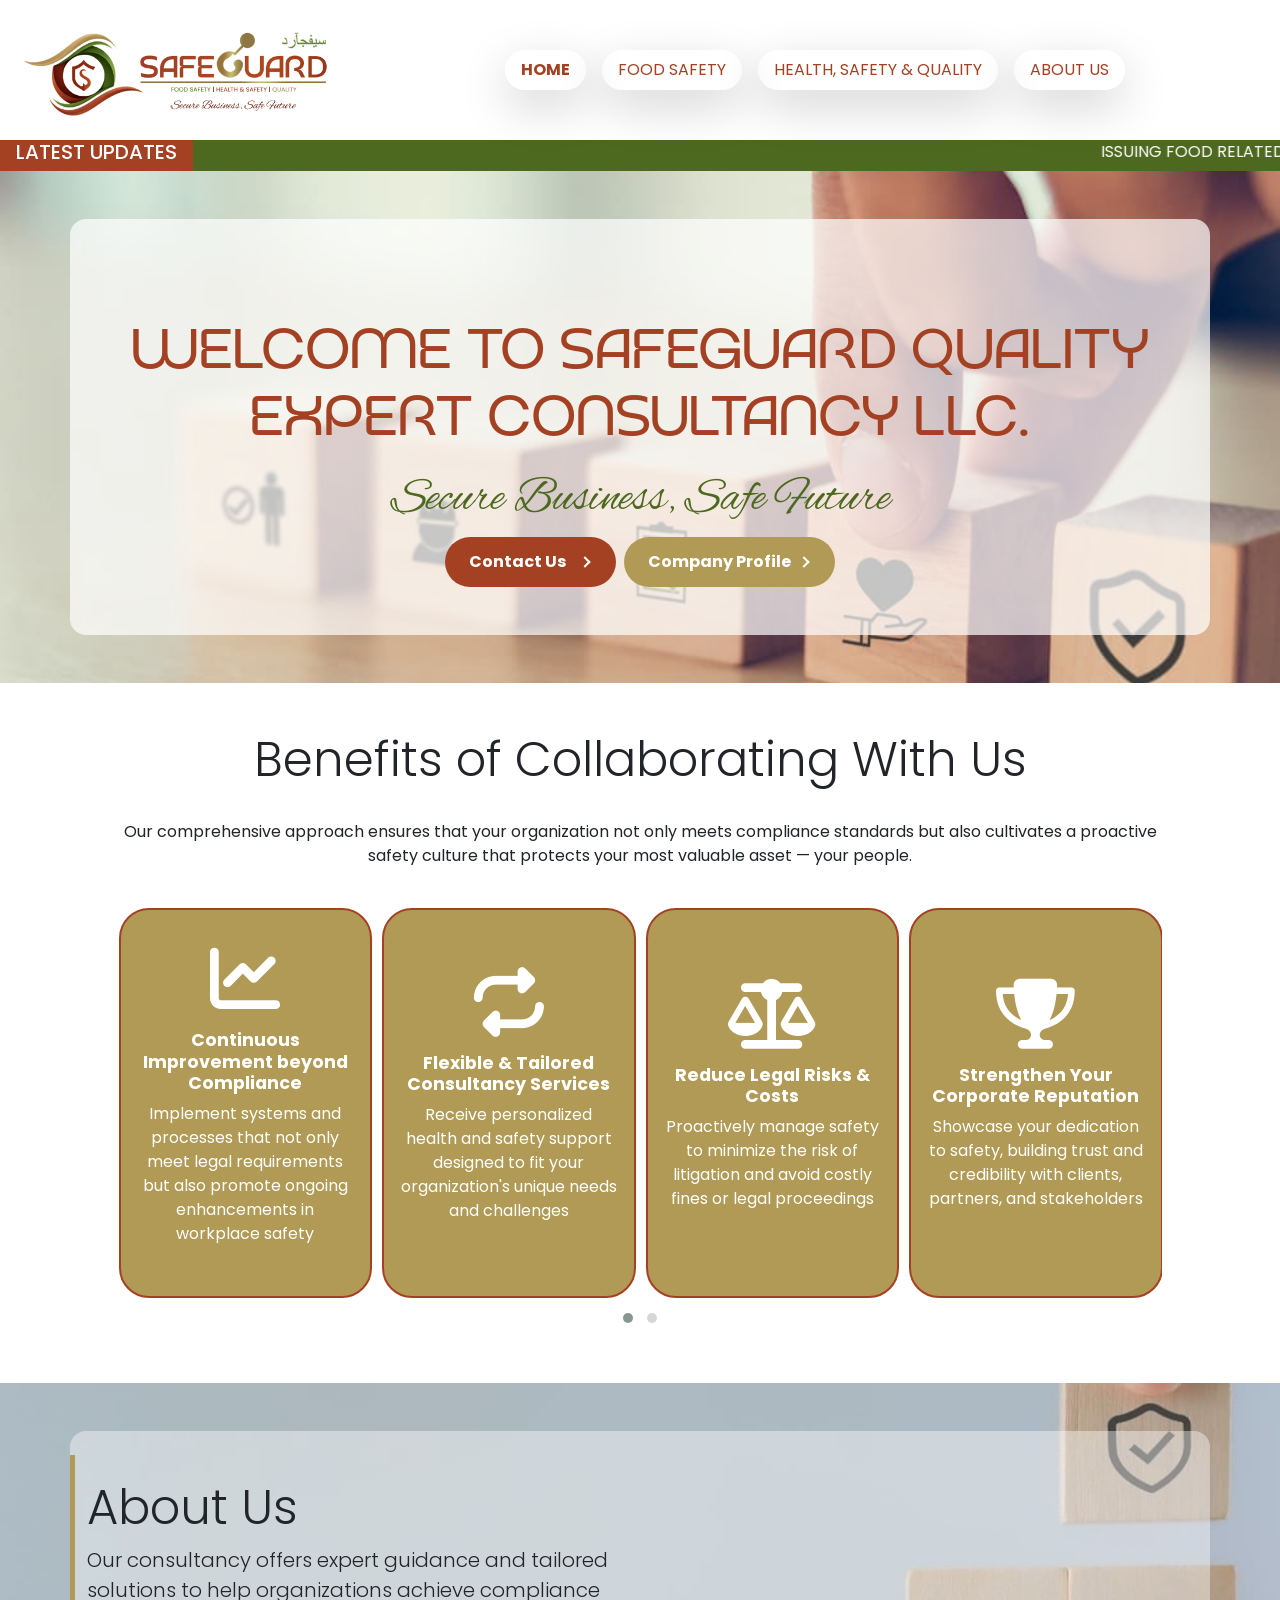
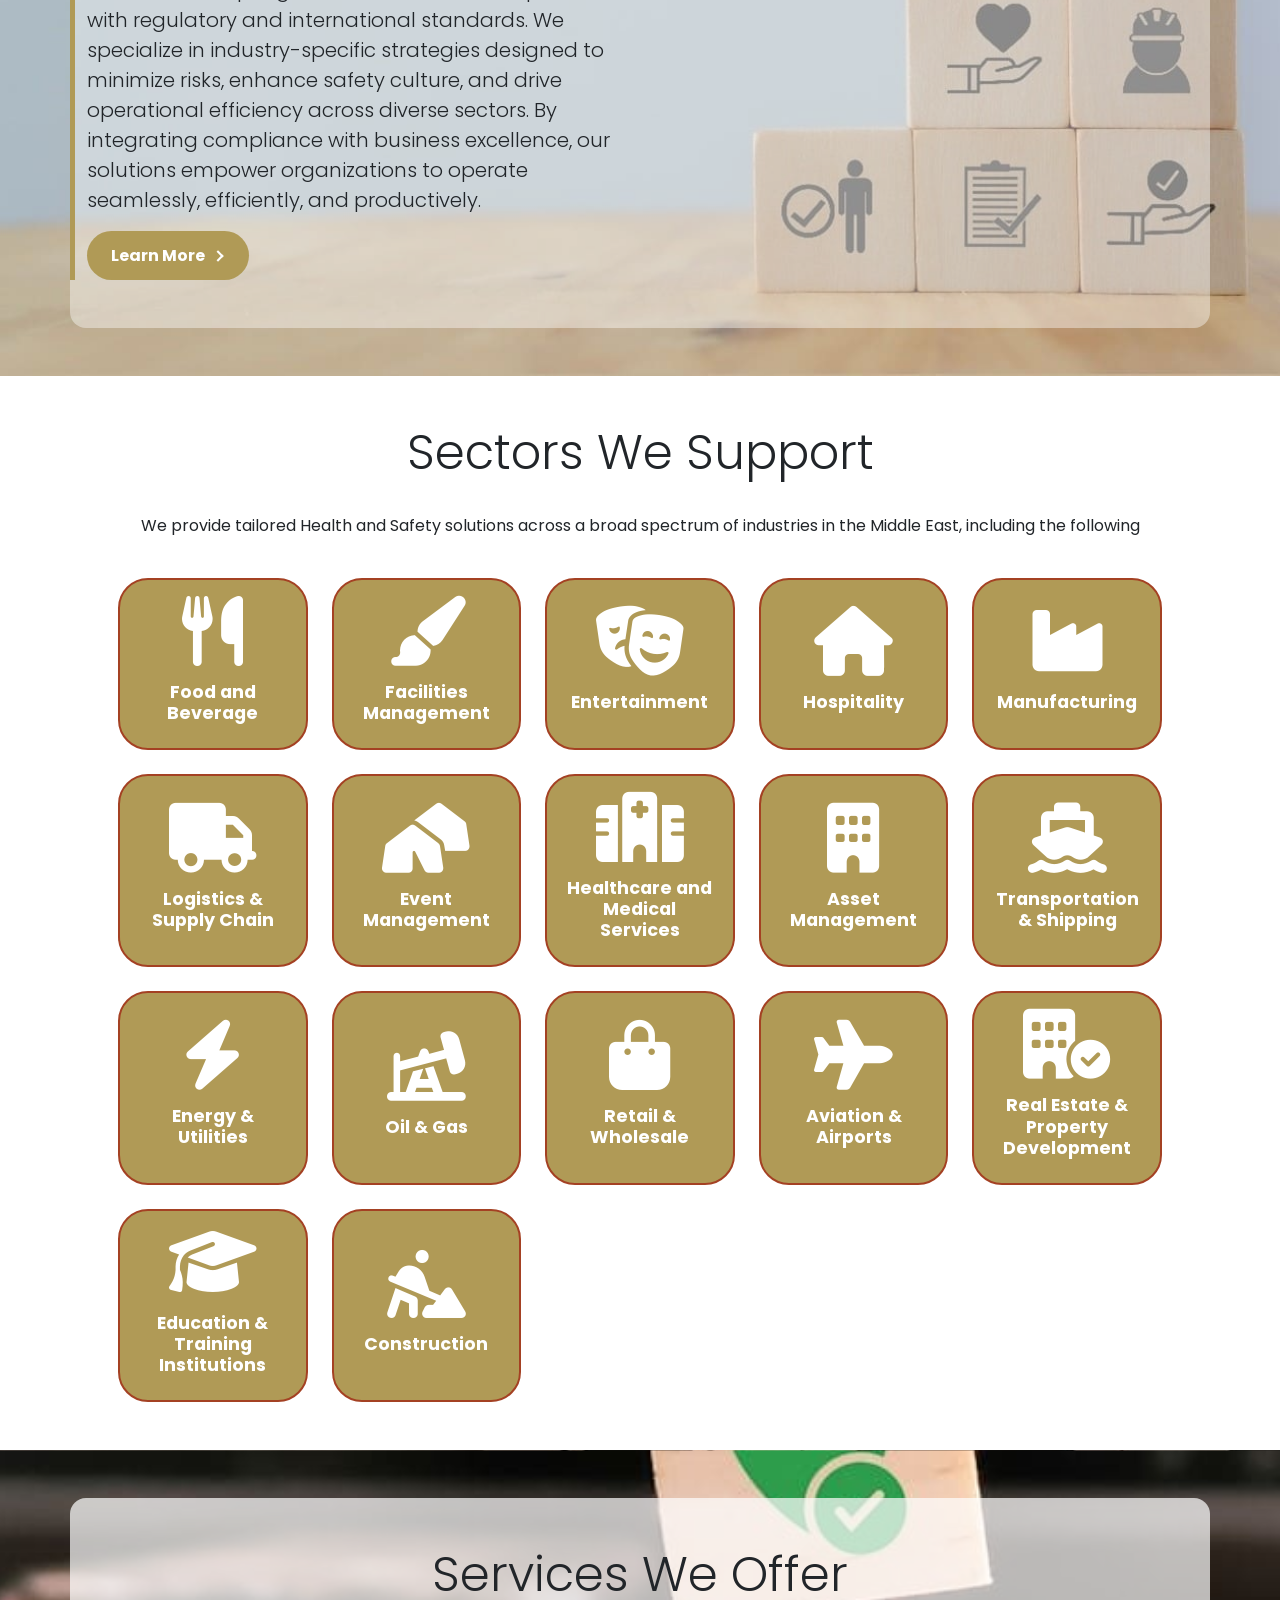
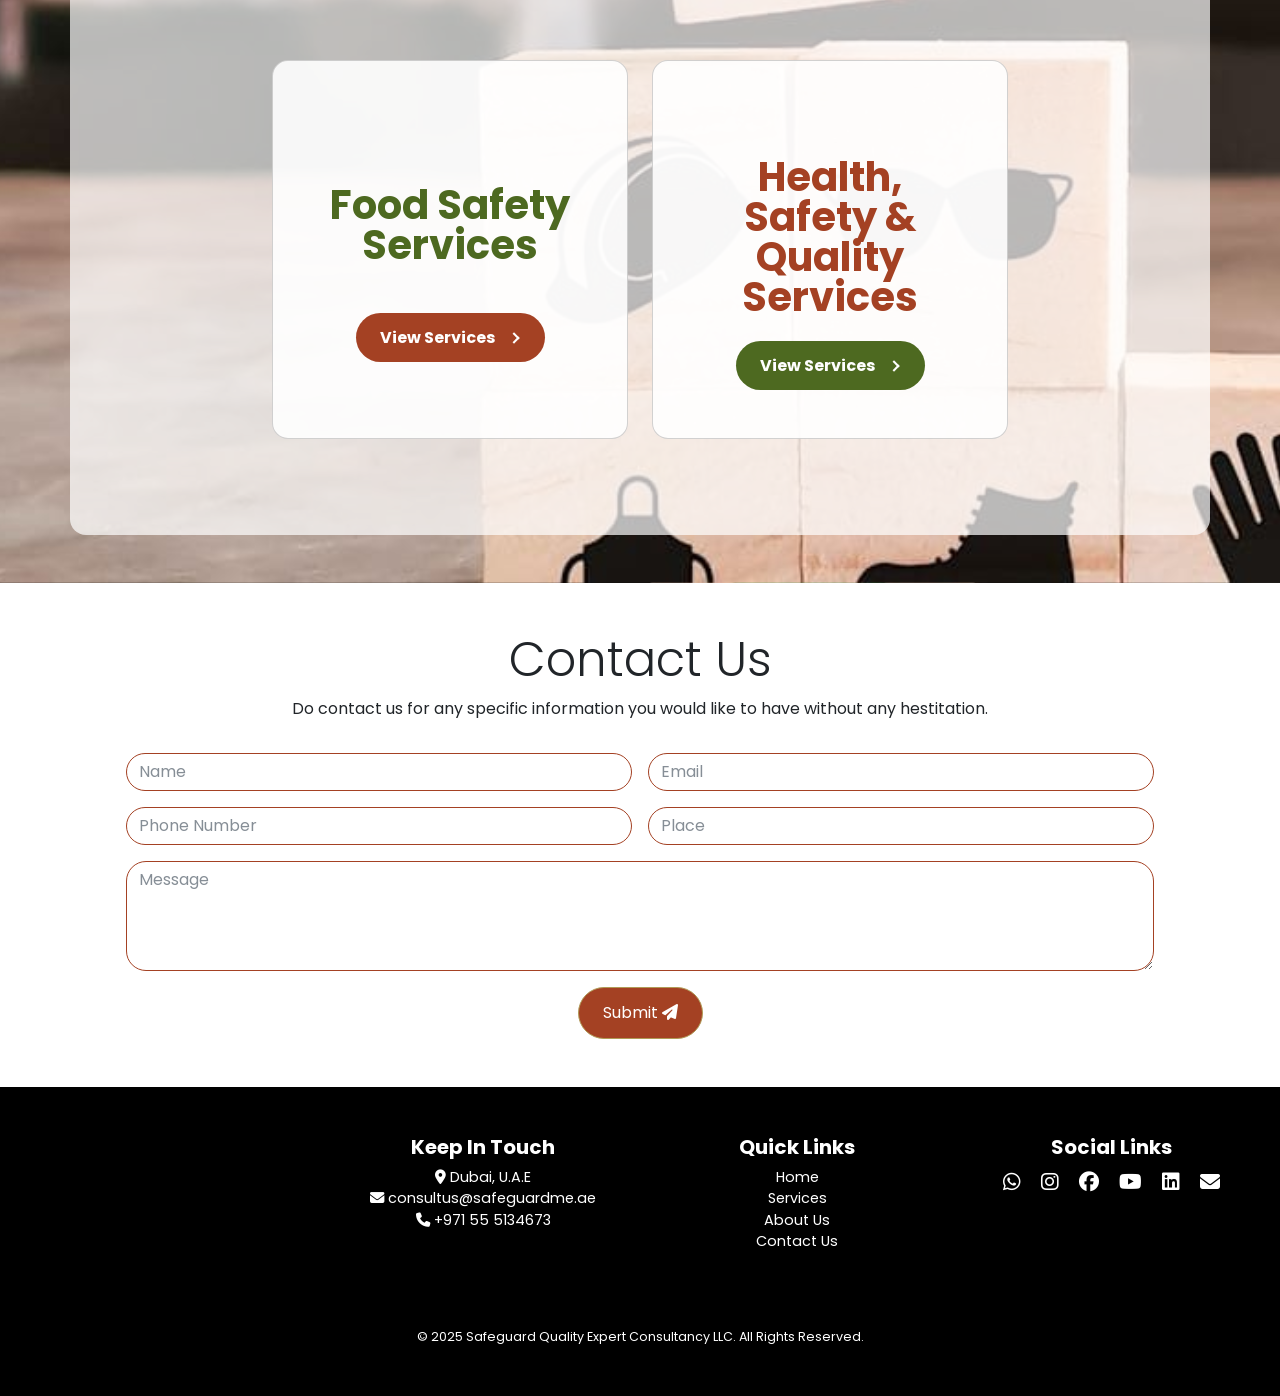
==== commit 43029699: "latest commit -reworked UI components for better UX -optimized CSS code" ====
--- a/index.html
+++ b/index.html
@@ -116,7 +116,7 @@
   <section id="hero-section">
     <div class="hero-background p-5">
       <div class="container hero-container text-center pt-5 pb-5 rounded-4" data-aos="fade-up">
-        <h1 class="display-4 pt-5"><span style="font-family: 'Poppins'; font-weight: 400;">W</span>ELCOME TO SAFEGUAR<span style="font-family: 'Poppins'; font-weight: 400;">D</span> <span style="font-family: 'Poppins'; font-weight: 400;">Q</span>UALITY <br>EXPERT CONSULTANCY LLC.</h1>
+        <h1 class="display-4 pt-5">WELCOME TO SAFEGUAR<span style="font-family: 'Poppins'; font-weight: 400;">D</span> <span style="font-family: 'Poppins'; font-weight: 400;">Q</span>UALITY <br>EXPERT CONSULTANCY LLC.</h1>
         <h2 class="display-5 pt-2">Secure Business, Safe Future</h2>
         <div class="d-grid d-sm-flex justify-content-center align-items-center gap-2">
           <a href="./contact.html" class="cta-btn px-4 gap-3">Contact Us
@@ -489,7 +489,7 @@
             <textarea class="form-control" rows="4" name="message" placeholder="Message" required></textarea>
           </div>
           <div class="col-12 d-grid gap-2 d-sm-flex justify-content-center">
-            <button type="submit" class="cta-btn submit-btn px-4 shadow-lg">Submit <i class="fa-solid fa-paper-plane"></i></button>
+            <button type="submit" class="submit-btn px-4">Submit <i class="fa-solid fa-paper-plane"></i></button>
           </div>
           <input type="hidden" name="_next" value="https://safeguardme.ae/thankyou.html">
           <input type="hidden" name="_template" value="box">
--- a/css/index.css
+++ b/css/index.css
@@ -187,6 +187,23 @@
     --primary-color: #b09a56;
 }
 
+/* Cards */
+#sectors-section .card:hover, #food-safety-services .card:hover, #health-safety-quality-services .card:hover {
+    transform: scale(1.05);
+}
+
+#benefits-section .card-title, #sectors-section .card-title {
+    margin-top: 1rem;
+    font-size: 1.1rem;
+    /* text-align: center; */
+    word-break: break-word;
+}
+
+#food-safety-services .card-title, #health-safety-quality-services .card-title {
+    margin-top: 0.5rem;
+    font-size: 1.3rem;
+}
+
 /* Benefits section */
 #benefits-section .owl-item {
     display: flex;
@@ -195,9 +212,8 @@
     height: 100%;
 }
 
-#benefits-section .card {
-    width: 300px;
-    height: 390px;
+#benefits-section .card, #sectors-section .card {
+    border-radius: 30px;
     display: flex;
     flex-direction: column;
     justify-content: center;
@@ -206,37 +222,20 @@
     margin: 0 auto;
 }
 
+#benefits-section .card, #sectors-section .card {
+    color: var(--hover-color);
+    background-color: var(--background-color);
+    border: var(--primary-color) solid 2px;
+    width: 280px;
+    height: 390px;
+}
+
 #benefits-section .card-body {
     display: flex;
     flex-direction: column;
     justify-content: center;
     align-items: center;
     height: 100%;
-    width: 100%;
-}
-
-#benefits-section .card-title {
-    margin-top: 1rem;
-    font-size: 1.1rem;
-    text-align: center;
-    word-break: break-word;
-}
-
-/* Cards */
-.card {
-    background: var(--background-color);
-    color: var(--hover-color);
-    border: var(--primary-color) solid 1px;
-}
-
-.card:hover {
-    /* transition: transform 0.3s ease-in-out; */
-    box-shadow: 0 12px 32px var(--background-color);
-}
-
-.card-img-top {
-    height: 230px;
-    object-fit: cover;
     width: 100%;
 }
 
@@ -321,28 +320,6 @@
 /* Sectors section */
 #sectors-section .card {
     width: 200px;
-    display: flex;
-    flex-direction: column;
-    justify-content: center;
-    align-items: center;
-    box-sizing: border-box;
-    margin: 0 auto;
-}
-
-#sectors-section .card-body {
-    display: flex;
-    flex-direction: column;
-    justify-content: center;
-    align-items: center;
-    height: 100%;
-    width: 100%;
-}
-
-#sectors-section .card-title {
-    margin-top: 1rem;
-    font-size: 1.1rem;
-    text-align: center;
-    word-break: break-word;
 }
 
 .services-background {
@@ -363,9 +340,22 @@
     --primary-color: #4d6920;
 }
 
+/* Food Safety Services section */
+#food-safety-services .card, #health-safety-quality-services .card {
+    border-radius: 30px;
+}
+
+#food-safety-services .card-img-top, #health-safety-quality-services .card-img-top {
+    width: 100%;
+    height: 230px;
+    border-top-left-radius: 30px;
+    border-top-right-radius: 30px;
+    object-fit: cover;
+}
+
 .more-info-btn {
     color: white;
-    background-color: var(--primary-color);
+    background-color: var(--background-color);
     border-radius: 50px;
     font-weight: 600;
     transition-duration: 0.3s;
@@ -393,6 +383,7 @@
 .more-info-btn:hover {
     transition-duration: 0.3s;
     background-color: var(--text-color);
+    color: var(--hover-color);
     align-items: center;
 }
 
@@ -402,8 +393,14 @@
     transform: translateX(0);
 }
 
+.badge {
+    background-color: var(--primary-color);
+    color: var(--hover-color);
+}
+
 .form-control {
     border: var(--primary-color) solid 1px;
+    border-radius: 20px;
 }
 
 .form-control::placeholder {
@@ -417,9 +414,15 @@
 }
 
 .submit-btn {
-    border: var(--background-color) solid 3px;
+    color: var(--hover-color);
+    background: var(--primary-color);
+    border: var(--background-color) solid 1px;
+    border-radius: 30px;
+    padding: 0.8em 1.8em;
+    transition: 0.2s background;
 }
 
 .submit-btn:hover {
-    border: var(--secondary-color) solid 3px;
-}
+    background-color: var(--text-color);
+    border: var(--secondary-color) solid 1px;
+}
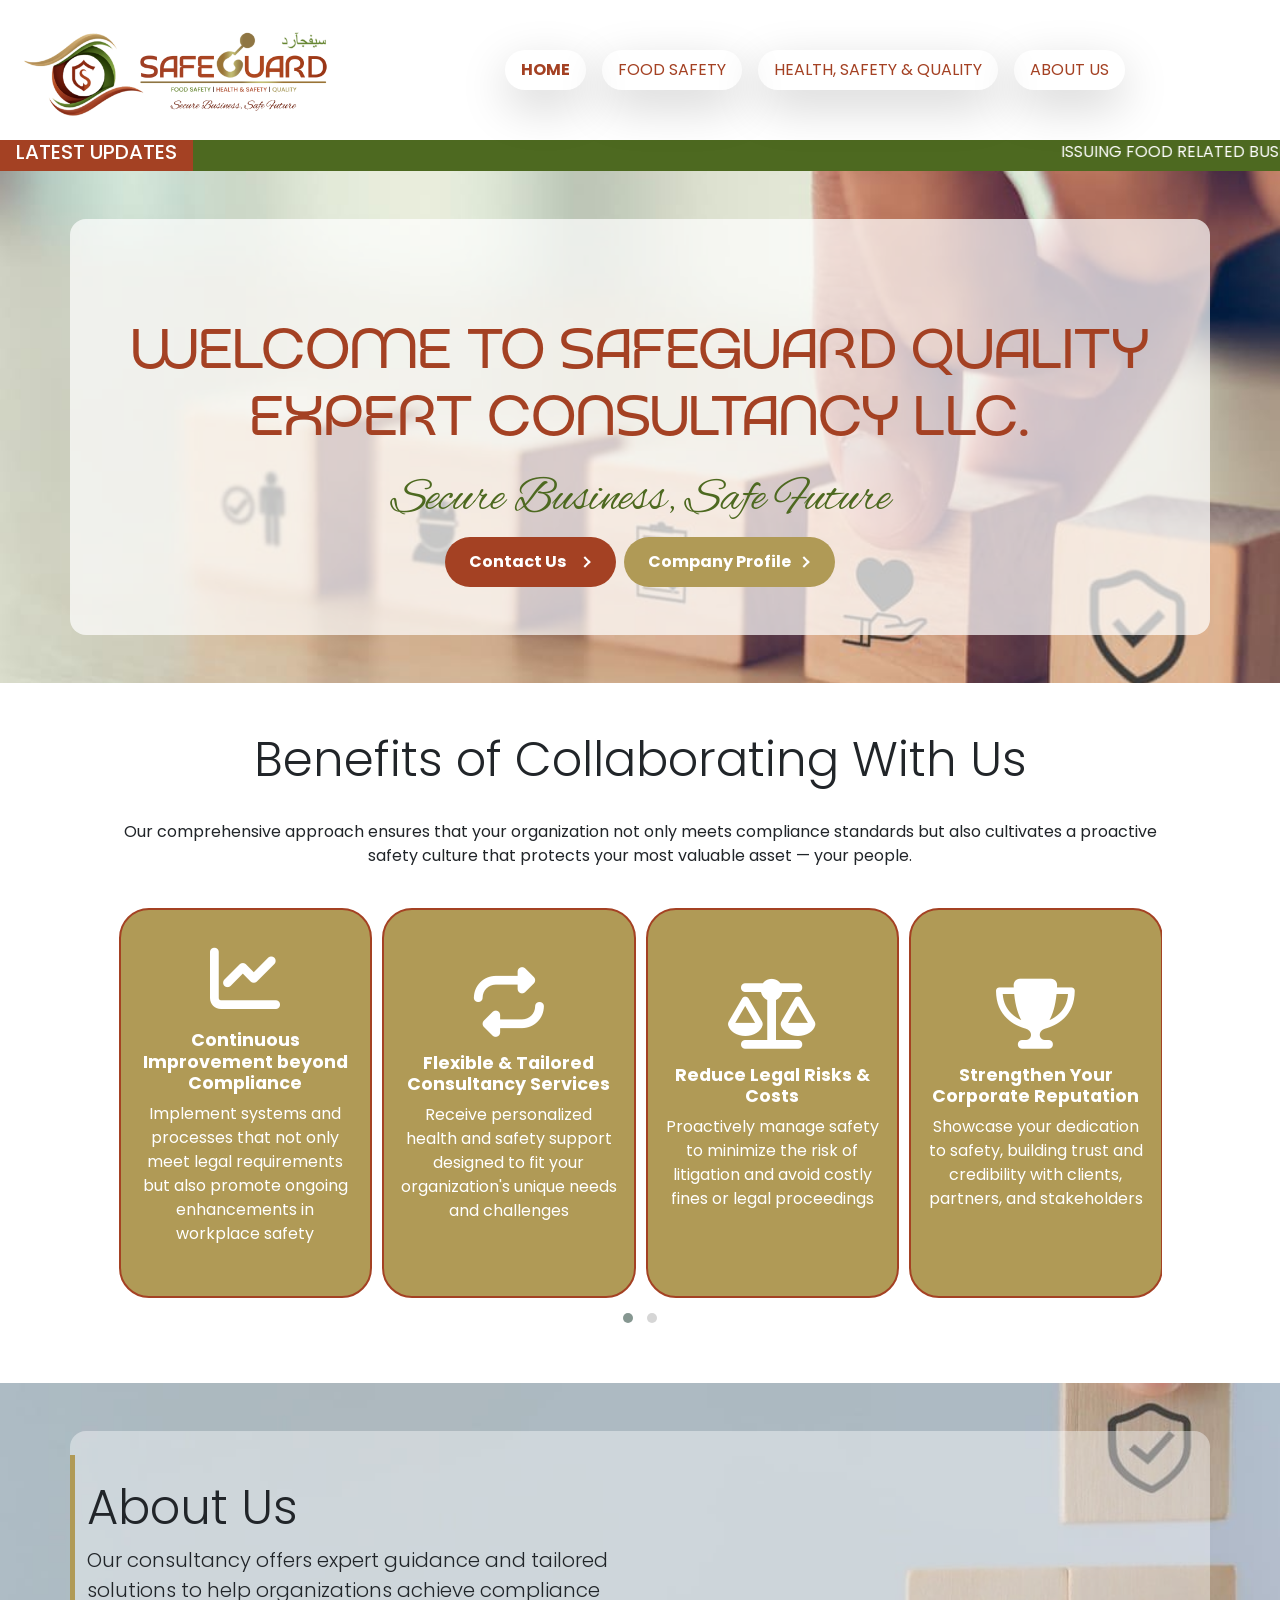
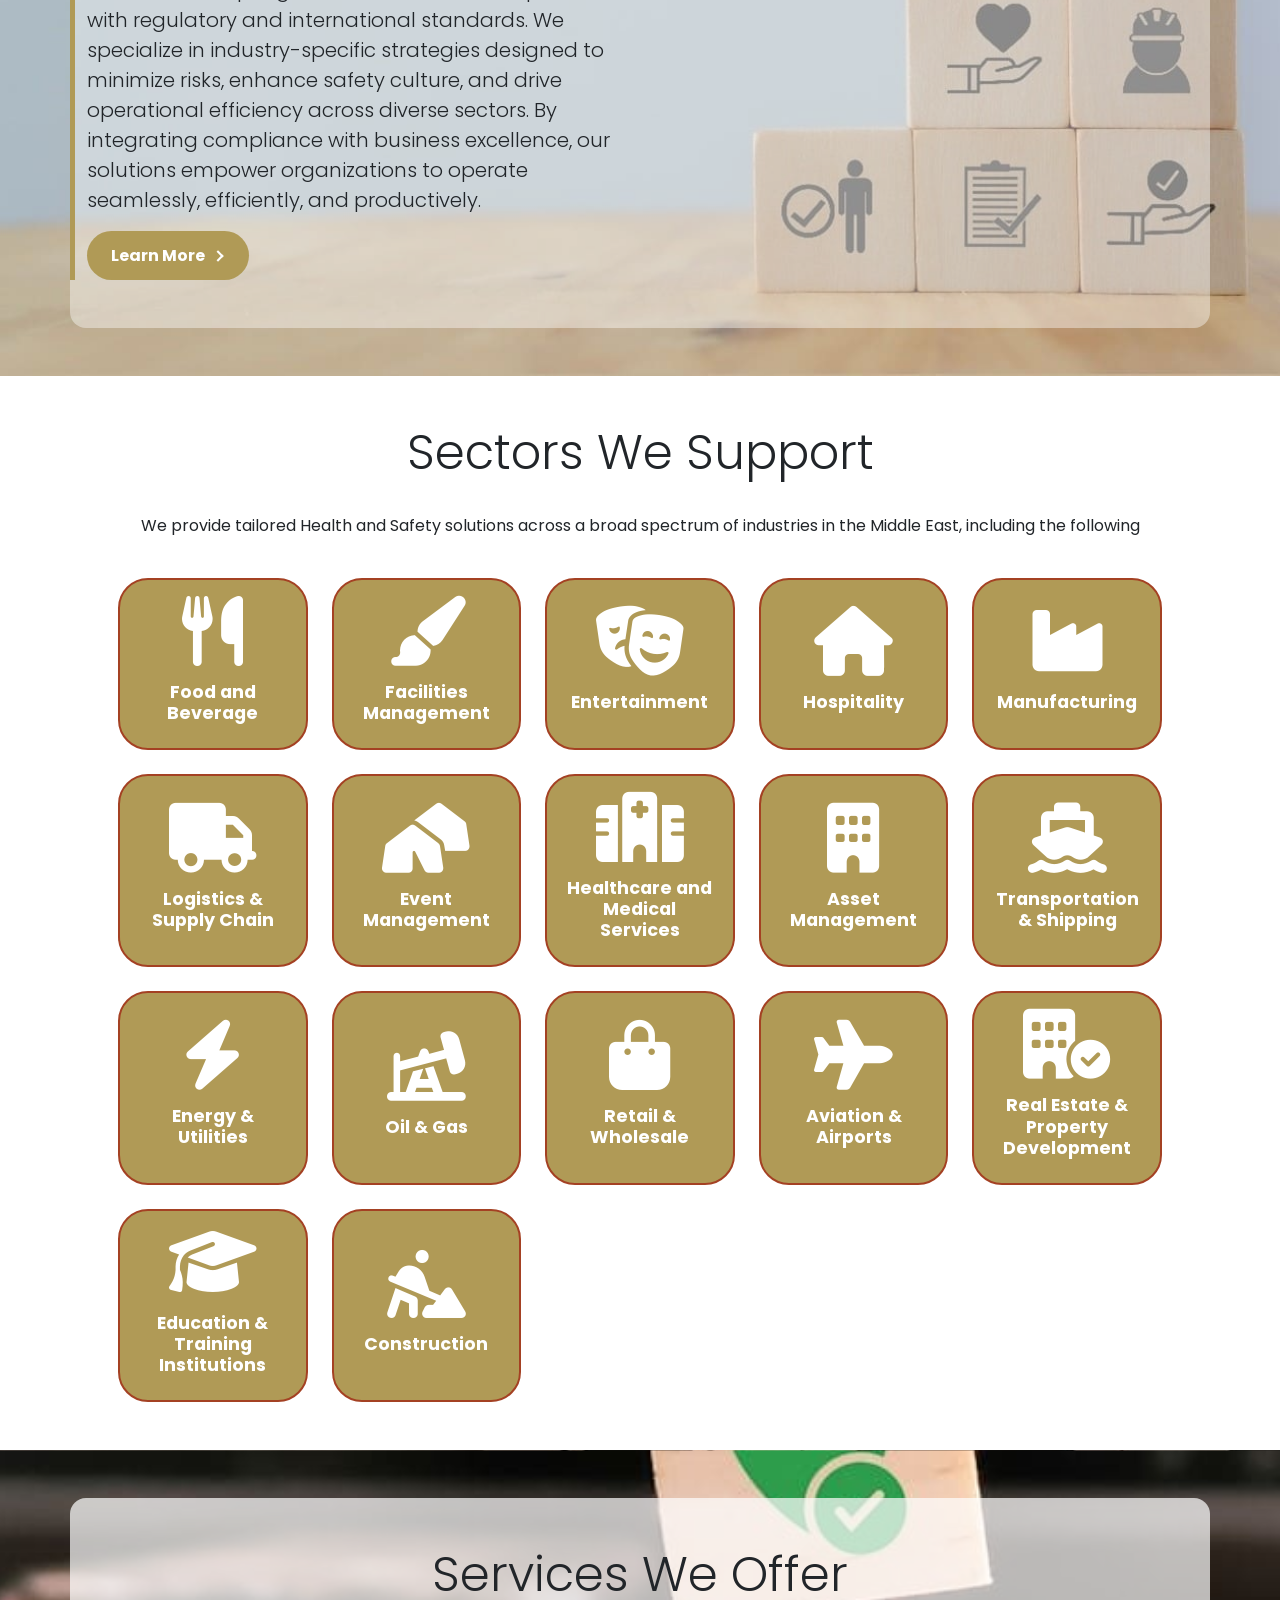
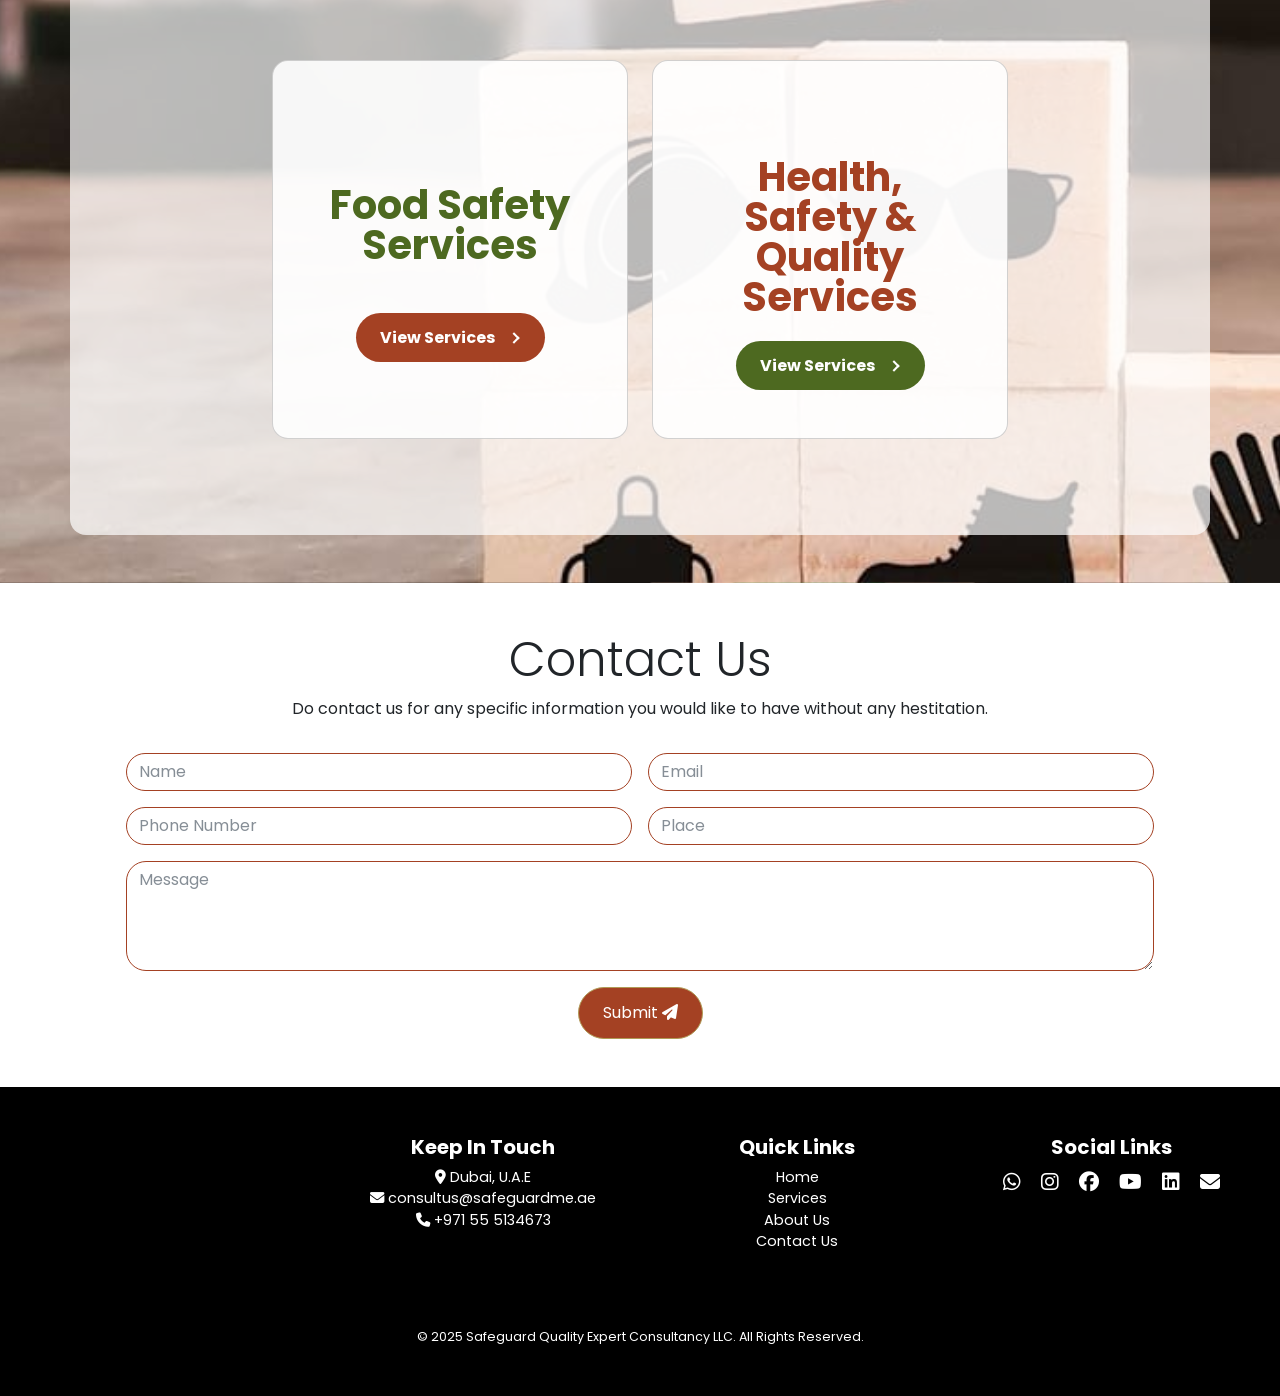
==== commit 29bd2816: "updated semantics -improved semantic HTML" ====
--- a/index.html
+++ b/index.html
@@ -21,8 +21,8 @@
   <link rel="stylesheet" href="./css/index.css">
 </head>
 <body>
-  <section id="header-section">
-    <header>
+  <header>
+    <section id="header-section">
       <div class="container-fluid d-flex justify-content-between align-items-center m-0 p-0 header-row">
         <div class="logo-img-div">
           <a href="./index.html"><img class="logo-img img-fluid w-100" src="./assets/icons/SafeGuard Logo Rectangle.png" alt="safeguard logo"></a>
@@ -99,407 +99,409 @@
           </nav>
         </div>
       </div>
-    </header>
-  </section>
-
-  <section id="marquee-section">
-    <div class="marquee-background">
-      <div class="d-flex">
-        <h5 class="marquee-title m-0 px-3">LATEST UPDATES</h5>
-        <div class="marquee-text w-100">
-          <marquee behavior="scroll" direction="left">ISSUING FOOD RELATED BUSINESS LICENSE, PRODUCT AND LABEL REVIEW, FOOD PERMITS AND APPROVAL, PRODUCT REGISTRATION AND APPROVAL FROM RELEVANT AUTHORITIES.</marquee>
-        </div>
-      </div>
-    </div>
-  </section>
-
-  <section id="hero-section">
-    <div class="hero-background p-5">
-      <div class="container hero-container text-center pt-5 pb-5 rounded-4" data-aos="fade-up">
-        <h1 class="display-4 pt-5">WELCOME TO SAFEGUAR<span style="font-family: 'Poppins'; font-weight: 400;">D</span> <span style="font-family: 'Poppins'; font-weight: 400;">Q</span>UALITY <br>EXPERT CONSULTANCY LLC.</h1>
-        <h2 class="display-5 pt-2">Secure Business, Safe Future</h2>
-        <div class="d-grid d-sm-flex justify-content-center align-items-center gap-2">
-          <a href="./contact.html" class="cta-btn px-4 gap-3">Contact Us
-            <div class="arrow-wrapper">
-                <div class="arrow"></div>
-            </div>
-          </a>
-          <a href="/assets/Safeguard-Company profile.pdf" class="cta-btn learn-more-btn px-4" download="">Company Profile
-            <div class="arrow-wrapper">
-                <div class="arrow"></div>
-            </div>
-          </a>
-        </div>
-      </div>
-    </div>
-  </section>
-  
-  <section id="benefits-section">
-    <div class="benefits-background">
-      <div class="container benefits-container text-center p-5" data-aos="fade-up">
-        <div class="row benefits-row g-4">
-          <h2 class="display-5">Benefits of Collaborating With Us</h2>
-          <p>Our comprehensive approach ensures that your organization not only meets 
-            compliance standards but also cultivates a proactive safety culture that 
-            protects your most valuable asset — your people.</p>
-          <div class="owl-carousel owl-theme owl-loaded">
-            <div class="owl-stage-outer">
-              <div class="owl-stage">
-                <div class="owl-item">
-                  <div class="card" data-aos="fade-up" data-aos-delay="0">
-                    <div class="card-body">
-                      <i class="fa-solid fa-star" style="font-size: 70px;"></i>
-                      <h5 class="card-title fw-bold mt-3">Enhance Employee Morale & Business Growth</h5>
-                      <p>Boost staff confidence and operational standards by demonstrating your strong commitment to health and safety, helping your business grow sustainably</p>
-                    </div>
-                  </div>
-                </div>
-                <div class="owl-item">
-                  <div class="card" data-aos="fade-up" data-aos-delay="100">
-                    <div class="card-body">
-                      <i class="fa-solid fa-chart-line" style="font-size: 70px;"></i>
-                      <h5 class="card-title fw-bold mt-3">Continuous Improvement beyond Compliance</h5>
-                      <p>Implement systems and processes that not only meet legal requirements but also promote ongoing enhancements in workplace safety</p>
-                    </div>
-                  </div>
-                </div>
-                <div class="owl-item">
-                  <div class="card" data-aos="fade-up" data-aos-delay="200">
-                    <div class="card-body">
-                      <i class="fa-solid fa-repeat" style="font-size: 70px;"></i>
-                      <h5 class="card-title fw-bold mt-3">Flexible & Tailored Consultancy Services</h5>
-                      <p>Receive personalized health and safety support designed to fit your organization's unique needs and challenges</p>
-                    </div>
-                  </div>
-                </div>
-                <div class="owl-item">
-                  <div class="card" data-aos="fade-up" data-aos-delay="300">
-                    <div class="card-body">
-                      <i class="fa-solid fa-scale-balanced" style="font-size: 70px;"></i>
-                      <h5 class="card-title fw-bold mt-3">Reduce Legal Risks & Costs</h5>
-                      <p>Proactively manage safety to minimize the risk of litigation and avoid costly fines or legal proceedings</p>
-                    </div>
-                  </div>
-                </div>
-                <div class="owl-item">
-                  <div class="card" data-aos="fade-up" data-aos-delay="400">
-                    <div class="card-body">
-                      <i class="fa-solid fa-trophy" style="font-size: 70px;"></i>
-                      <h5 class="card-title fw-bold mt-3">Strengthen Your Corporate Reputation</h5>
-                      <p>Showcase your dedication to safety, building trust and credibility with clients, partners, and stakeholders</p>
-                    </div>
-                  </div>
-                </div>
-                <div class="owl-item">
-                  <div class="card" data-aos="fade-up" data-aos-delay="500">
-                    <div class="card-body">
-                      <i class="fa-solid fa-users" style="font-size: 70px;"></i>
-                      <h5 class="card-title fw-bold mt-3">Expert Consultants & Up-to-Date Standards</h5>
-                      <p>Benefit from a professional team skilled in the latest industry regulations, standards, and best practices</p>
-                    </div>
-                  </div>
-                </div>
-                <div class="owl-item">
-                  <div class="card" data-aos="fade-up" data-aos-delay="600">
-                    <div class="card-body">
-                      <i class="fa-solid fa-chalkboard-user" style="font-size: 70px;"></i>
-                      <h5 class="card-title fw-bold mt-3">Versatile Training Solutions</h5>
-                      <p>Choose from on-site, virtual, or e-learning options to effectively train your workforce on health and safety matters</p>
-                    </div>
-                  </div>
-                </div>
-                <div class="owl-item">
-                  <div class="card" data-aos="fade-up" data-aos-delay="700">
-                    <div class="card-body">
-                      <i class="fa-solid fa-shield-halved" style="font-size: 70px;"></i>
-                      <h5 class="card-title fw-bold mt-3">Implement Effective Safety Controls</h5>
-                      <p>Identify and apply practical safety measures that maximize performance and reduce risks across your operations</p>
-                    </div>
-                  </div>
-                </div>
-              </div>
-            </div>
-          </div>
-        </div>
-      </div>
-    </div>
-  </section>
-
-  <section id="about-section">
-    <div class="about-background p-5">
-      <div class="container about-container pt-5 pb-5 rounded-4" data-aos="fade-right">
-        <div class="row about-row g-4">
-          <div class="col-md-6">
-            <h2 class="display-5">About Us</h2>
-            <p class="lead">Our consultancy offers expert guidance and tailored solutions 
-              to help organizations achieve compliance with regulatory and international 
-              standards. We specialize in industry-specific strategies designed to minimize 
-              risks, enhance safety culture, and drive operational efficiency across 
-              diverse sectors. By integrating compliance with business excellence, our 
-              solutions empower organizations to operate seamlessly, efficiently, and 
-              productively.
-            </p>
-            <div class="d-grid gap-2 d-flex">
-              <a class="cta-btn learn-more-btn px-4" href="./about.html">Learn More
-                <div class="arrow-wrapper">
+    </section>
+  </header>
+
+  <main>
+    <section id="marquee-section">
+      <div class="marquee-background">
+        <div class="d-flex">
+          <h5 class="marquee-title m-0 px-3">LATEST UPDATES</h5>
+          <div class="marquee-text w-100">
+            <marquee behavior="scroll" direction="left">ISSUING FOOD RELATED BUSINESS LICENSE, PRODUCT AND LABEL REVIEW, FOOD PERMITS AND APPROVAL, PRODUCT REGISTRATION AND APPROVAL FROM RELEVANT AUTHORITIES.</marquee>
+          </div>
+        </div>
+      </div>
+    </section>
+
+    <section id="hero-section">
+      <div class="hero-background p-5">
+        <div class="container hero-container text-center pt-5 pb-5 rounded-4" data-aos="fade-up">
+          <h1 class="display-4 pt-5">WELCOME TO SAFEGUAR<span style="font-family: 'Poppins'; font-weight: 400;">D</span> <span style="font-family: 'Poppins'; font-weight: 400;">Q</span>UALITY <br>EXPERT CONSULTANCY LLC.</h1>
+          <h2 class="display-5 pt-2">Secure Business, Safe Future</h2>
+          <div class="d-grid d-sm-flex justify-content-center align-items-center gap-2">
+            <a href="./contact.html" class="cta-btn px-4 gap-3">Contact Us
+              <div class="arrow-wrapper">
                   <div class="arrow"></div>
-                </div>
-              </a>
-            </div>
-          </div>
-          <!-- <div class="col-md-6">
-            <img class="img-fluid" style="height: 400px; object-fit: cover; width: 100%;" src="./assets/images/about.jpg" alt="">
-          </div> -->
-        </div>
-      </div>
-    </div>
-  </section>
-
-  <section id="sectors-section">
-    <div class="sectors-background">
-      <div class="container sectors-container text-center p-5" data-aos="fade-up">
-        <div class="row sectors-row g-4">
-          <h2 class="display-5">Sectors We Support</h2>
-          <p>We provide tailored Health and Safety solutions across a broad spectrum of industries in the Middle East, including the following</p>
-          <div id="sectors-grid" class="row row-cols-1 row-cols-sm-2 row-cols-md-3 row-cols-lg-4 row-cols-xl-5 g-4 m-0 p-0">
-            <div class="col">
-              <div class="card h-100 w-100" data-aos="fade-up">
-                <div class="card-body d-flex flex-column justify-content-center align-items-center">
-                  <i class="fa-solid fa-utensils" style="font-size: 70px;"></i>
-                  <h5 class="card-title fw-bold mt-3">Food and Beverage</h5>
-                </div>
-              </div>
-            </div>
-            <div class="col">
-              <div class="card h-100 w-100" data-aos="fade-up">
-                <div class="card-body d-flex flex-column justify-content-center align-items-center">
-                  <i class="fa-solid fa-paintbrush" style="font-size: 70px;"></i>
-                  <h5 class="card-title fw-bold mt-3">Facilities Management</h5>
-                </div>
-              </div>
-            </div>
-            <div class="col">
-              <div class="card h-100 w-100" data-aos="fade-up">
-                <div class="card-body d-flex flex-column justify-content-center align-items-center">
-                  <i class="fa-solid fa-masks-theater" style="font-size: 70px;"></i>
-                  <h5 class="card-title fw-bold mt-3">Entertainment</h5>
-                </div>
-              </div>
-            </div>
-            <div class="col">
-              <div class="card h-100 w-100" data-aos="fade-up">
-                <div class="card-body d-flex flex-column justify-content-center align-items-center">
-                  <i class="fa-solid fa-house" style="font-size: 70px;"></i>
-                  <h5 class="card-title fw-bold mt-3">Hospitality</h5>
-                </div>
-              </div>
-            </div>
-            <div class="col">
-              <div class="card h-100 w-100" data-aos="fade-up">
-                <div class="card-body d-flex flex-column justify-content-center align-items-center">
-                  <i class="fa-solid fa-industry" style="font-size: 70px;"></i>
-                  <h5 class="card-title fw-bold mt-3">Manufacturing</h5>
-                </div>
-              </div>
-            </div>
-            <div class="col">
-              <div class="card h-100 w-100" data-aos="fade-up">
-                <div class="card-body d-flex flex-column justify-content-center align-items-center">
-                  <i class="fa-solid fa-truck" style="font-size: 70px;"></i>
-                  <h5 class="card-title fw-bold mt-3">Logistics & Supply Chain</h5>
-                </div>
-              </div>
-            </div>
-            <div class="col">
-              <div class="card h-100 w-100" data-aos="fade-up">
-                <div class="card-body d-flex flex-column justify-content-center align-items-center">
-                  <i class="fa-solid fa-tents" style="font-size: 70px;"></i>
-                  <h5 class="card-title fw-bold mt-3">Event Management</h5>
-                </div>
-              </div>
-            </div>
-            <div class="col">
-              <div class="card h-100 w-100" data-aos="fade-up">
-                <div class="card-body d-flex flex-column justify-content-center align-items-center">
-                  <i class="fa-solid fa-hospital" style="font-size: 70px;"></i>
-                  <h5 class="card-title fw-bold mt-3">Healthcare and Medical Services</h5>
-                </div>
-              </div>
-            </div>
-            <div class="col">
-              <div class="card h-100 w-100" data-aos="fade-up">
-                <div class="card-body d-flex flex-column justify-content-center align-items-center">
-                  <i class="fa-solid fa-building" style="font-size: 70px;"></i>
-                  <h5 class="card-title fw-bold mt-3">Asset Management</h5>
-                </div>
-              </div>
-            </div>
-            <div class="col">
-              <div class="card h-100 w-100" data-aos="fade-up">
-                <div class="card-body d-flex flex-column justify-content-center align-items-center">
-                  <i class="fa-solid fa-ship" style="font-size: 70px;"></i>
-                  <h5 class="card-title fw-bold mt-3">Transportation & Shipping</h5>
-                </div>
-              </div>
-            </div>
-            <div class="col">
-              <div class="card h-100 w-100" data-aos="fade-up">
-                <div class="card-body d-flex flex-column justify-content-center align-items-center">
-                  <i class="fa-solid fa-bolt" style="font-size: 70px;"></i>
-                  <h5 class="card-title fw-bold mt-3">Energy & Utilities</h5>
-                </div>
-              </div>
-            </div>
-            <div class="col">
-              <div class="card h-100 w-100" data-aos="fade-up">
-                <div class="card-body d-flex flex-column justify-content-center align-items-center">
-                  <i class="fa-solid fa-oil-well" style="font-size: 70px;"></i>
-                  <h5 class="card-title fw-bold mt-3">Oil & Gas</h5>
-                </div>
-              </div>
-            </div>
-            <div class="col">
-              <div class="card h-100 w-100" data-aos="fade-up">
-                <div class="card-body d-flex flex-column justify-content-center align-items-center">
-                  <i class="fa-solid fa-bag-shopping" style="font-size: 70px;"></i>
-                  <h5 class="card-title fw-bold mt-3">Retail & Wholesale</h5>
-                </div>
-              </div>
-            </div>
-            <div class="col">
-              <div class="card h-100 w-100" data-aos="fade-up">
-                <div class="card-body d-flex flex-column justify-content-center align-items-center">
-                  <i class="fa-solid fa-plane" style="font-size: 70px;"></i>
-                  <h5 class="card-title fw-bold mt-3">Aviation & Airports</h5>
-                </div>
-              </div>
-            </div>
-            <div class="col">
-              <div class="card h-100 w-100" data-aos="fade-up">
-                <div class="card-body d-flex flex-column justify-content-center align-items-center">
-                  <i class="fa-solid fa-building-circle-check" style="font-size: 70px;"></i>
-                  <h5 class="card-title fw-bold mt-3">Real Estate & Property Development</h5>
-                </div>
-              </div>
-            </div>
-            <div class="col">
-              <div class="card h-100 w-100" data-aos="fade-up">
-                <div class="card-body d-flex flex-column justify-content-center align-items-center">
-                  <i class="fa-solid fa-graduation-cap" style="font-size: 70px;"></i>
-                  <h5 class="card-title fw-bold mt-3">Education & Training Institutions</h5>
-                </div>
-              </div>
-            </div>
-            <div class="col">
-              <div class="card h-100 w-100" data-aos="fade-up">
-                <div class="card-body d-flex flex-column justify-content-center align-items-center">
-                  <i class="fa-solid fa-person-digging" style="font-size: 70px;"></i>
-                  <h5 class="card-title fw-bold mt-3">Construction</h5>
-                </div>
-              </div>
-            </div>
-          </div>
-          <!-- <div class="d-grid gap-2 d-sm-flex justify-content-center mt-4 m-0">
-            <button id="view-more-sectors" class="view-more-sectors">
-              <span>View More Sectors</span>
-              <svg class="svgIcon" viewBox="0 0 384 512">
-                <path
-                  d="M169.4 470.6c12.5 12.5 32.8 12.5 45.3 0l160-160c12.5-12.5 12.5-32.8 0-45.3s-32.8-12.5-45.3 0L224 370.8V64c0-17.7-14.3-32-32-32s-32 14.3-32 32v306.7L54.6 265.4c-12.5-12.5-32.8-12.5-45.3 0s-12.5 32.8 0 45.3l160 160z"
-                />
-              </svg>
-            </button>
-            <button id="view-less-sectors" class="view-less-sectors d-none">
-              <span>View Less Sectors</span>
-              <svg class="svgIcon" viewBox="0 0 384 512">
-                <path
-                  d="M214.6 41.4c-12.5-12.5-32.8-12.5-45.3 0l-160 160c-12.5 12.5-12.5 32.8 0 45.3s32.8 12.5 45.3 0L160 141.2V448c0 17.7 14.3 32 32 32s32-14.3 32-32V141.2L329.4 246.6c12.5 12.5 32.8 12.5 45.3 0s12.5-32.8 0-45.3l-160-160z"
-                />
-              </svg>
-            </button>
-          </div> -->
-        </div>
-      </div>
-    </div>
-  </section>
-
-  <section id="services-section">
-    <div class="services-background p-5">
-      <div class="container services-container text-center pt-5 pb-5 rounded-4" data-aos="fade-up">
-        <div class="services-row g-4">
-          <h2 class="display-5">Services We Offer</h2>
-          <div class="row row-cols-1 row-cols-lg-3 justify-content-center g-4 py-5">
-            <div class="col">
-              <div class="services-card card card-cover h-100 overflow-hidden rounded-4" data-aos="fade-up">
-                <div class="d-flex flex-column h-100 p-5 justify-content-center align-items-center text-shadow-1">
-                  <h3 class="mt-5 mb-5 display-6 lh-1 fw-bold" style="color: #4d6920;">Food Safety Services</h3>
-                  <div class="d-grid gap-2 d-sm-flex justify-content-center">
-                    <a href="./food-safety-services.html" class="cta-btn px-4 gap-3">View Services
-                      <div class="arrow-wrapper">
-                          <div class="arrow"></div>
-                      </div>
-                    </a>
-                  </div>
-                </div>
-              </div>
-            </div>
-            <div class="col">
-              <div class="services-card card card-cover h-100 overflow-hidden rounded-4" data-aos="fade-up">
-                <div class="d-flex flex-column h-100 p-5 justify-content-center align-items-center text-shadow-1">
-                  <h3 class="mt-5 mb-4 display-6 lh-1 fw-bold">Health, Safety & Quality Services</h3>
-                  <div class="d-grid gap-2 d-sm-flex justify-content-center">
-                    <a href="./health-safety-quality-services.html" class="cta-btn hsq-btn px-4 gap-3">View Services
-                      <div class="arrow-wrapper">
-                          <div class="arrow"></div>
-                      </div>
-                    </a>
-                  </div>
-                </div>
-              </div>
-            </div>
-          </div>
-        </div>
-      </div>
-    </div>
-  </section>
-
-  <section id="contact-section">
-    <div class="background">
-      <!-- <div class="container contact-container text-center p-5">
-        <p>Do contact us for any specific information you would like to have without any hestitation. </p>
-        <a class="nav-link active" aria-current="page" href="https://wa.me/971555134673"><i class="fa-brands fa-whatsapp"></i> +971 55 5134673</a>
-        <a class="nav-link active" aria-current="page" href="mailto:consultus@safeguardme.ae"><i class="fa-solid fa-envelope"></i> consultus@safeguardme.ae</a>
-      </div> -->
-      <div class="container contact-container text-center p-5" data-aos="fade-up">
-        <h2 class="display-5 section-title">Contact Us</h2>
-        <p>Do contact us for any specific information you would like to have without any hestitation. </p>
-        <form class="row g-3 m-0" action="https://formsubmit.co/consultus@safeguardme.ae" method="POST">
-          <div class="col-12 col-md-6">
-            <input type="text" class="form-control" name="name" placeholder="Name" required>
-          </div>
-          <div class="col-12 col-md-6">
-            <input type="email" class="form-control" name="email" placeholder="Email" required>
-          </div>
-          <div class="col-12 col-md-6">
-            <input type="text" class="form-control" name="phone" placeholder="Phone Number" required>
-          </div>
-          <div class="col-12 col-md-6">
-            <input type="text" class="form-control" name="place" placeholder="Place" required>
-          </div>
-          <div class="col-12">
-            <textarea class="form-control" rows="4" name="message" placeholder="Message" required></textarea>
-          </div>
-          <div class="col-12 d-grid gap-2 d-sm-flex justify-content-center">
-            <button type="submit" class="submit-btn px-4">Submit <i class="fa-solid fa-paper-plane"></i></button>
-          </div>
-          <input type="hidden" name="_next" value="https://safeguardme.ae/thankyou.html">
-          <input type="hidden" name="_template" value="box">
-        </form>
-      </div>
-    </div>
-  </section>
-
-  <section>
-    <footer class="bg-black text-center text-white py-5">
+              </div>
+            </a>
+            <a href="/assets/Safeguard-Company profile.pdf" class="cta-btn learn-more-btn px-4" download="">Company Profile
+              <div class="arrow-wrapper">
+                  <div class="arrow"></div>
+              </div>
+            </a>
+          </div>
+        </div>
+      </div>
+    </section>
+    
+    <section id="benefits-section">
+      <div class="benefits-background">
+        <div class="container benefits-container text-center p-5" data-aos="fade-up">
+          <div class="row benefits-row g-4">
+            <h2 class="display-5">Benefits of Collaborating With Us</h2>
+            <p>Our comprehensive approach ensures that your organization not only meets 
+              compliance standards but also cultivates a proactive safety culture that 
+              protects your most valuable asset — your people.</p>
+            <div class="owl-carousel owl-theme owl-loaded">
+              <div class="owl-stage-outer">
+                <div class="owl-stage">
+                  <div class="owl-item">
+                    <div class="card" data-aos="fade-up" data-aos-delay="0">
+                      <div class="card-body">
+                        <i class="fa-solid fa-star" style="font-size: 70px;"></i>
+                        <h5 class="card-title fw-bold mt-3">Enhance Employee Morale & Business Growth</h5>
+                        <p>Boost staff confidence and operational standards by demonstrating your strong commitment to health and safety, helping your business grow sustainably</p>
+                      </div>
+                    </div>
+                  </div>
+                  <div class="owl-item">
+                    <div class="card" data-aos="fade-up" data-aos-delay="100">
+                      <div class="card-body">
+                        <i class="fa-solid fa-chart-line" style="font-size: 70px;"></i>
+                        <h5 class="card-title fw-bold mt-3">Continuous Improvement beyond Compliance</h5>
+                        <p>Implement systems and processes that not only meet legal requirements but also promote ongoing enhancements in workplace safety</p>
+                      </div>
+                    </div>
+                  </div>
+                  <div class="owl-item">
+                    <div class="card" data-aos="fade-up" data-aos-delay="200">
+                      <div class="card-body">
+                        <i class="fa-solid fa-repeat" style="font-size: 70px;"></i>
+                        <h5 class="card-title fw-bold mt-3">Flexible & Tailored Consultancy Services</h5>
+                        <p>Receive personalized health and safety support designed to fit your organization's unique needs and challenges</p>
+                      </div>
+                    </div>
+                  </div>
+                  <div class="owl-item">
+                    <div class="card" data-aos="fade-up" data-aos-delay="300">
+                      <div class="card-body">
+                        <i class="fa-solid fa-scale-balanced" style="font-size: 70px;"></i>
+                        <h5 class="card-title fw-bold mt-3">Reduce Legal Risks & Costs</h5>
+                        <p>Proactively manage safety to minimize the risk of litigation and avoid costly fines or legal proceedings</p>
+                      </div>
+                    </div>
+                  </div>
+                  <div class="owl-item">
+                    <div class="card" data-aos="fade-up" data-aos-delay="400">
+                      <div class="card-body">
+                        <i class="fa-solid fa-trophy" style="font-size: 70px;"></i>
+                        <h5 class="card-title fw-bold mt-3">Strengthen Your Corporate Reputation</h5>
+                        <p>Showcase your dedication to safety, building trust and credibility with clients, partners, and stakeholders</p>
+                      </div>
+                    </div>
+                  </div>
+                  <div class="owl-item">
+                    <div class="card" data-aos="fade-up" data-aos-delay="500">
+                      <div class="card-body">
+                        <i class="fa-solid fa-users" style="font-size: 70px;"></i>
+                        <h5 class="card-title fw-bold mt-3">Expert Consultants & Up-to-Date Standards</h5>
+                        <p>Benefit from a professional team skilled in the latest industry regulations, standards, and best practices</p>
+                      </div>
+                    </div>
+                  </div>
+                  <div class="owl-item">
+                    <div class="card" data-aos="fade-up" data-aos-delay="600">
+                      <div class="card-body">
+                        <i class="fa-solid fa-chalkboard-user" style="font-size: 70px;"></i>
+                        <h5 class="card-title fw-bold mt-3">Versatile Training Solutions</h5>
+                        <p>Choose from on-site, virtual, or e-learning options to effectively train your workforce on health and safety matters</p>
+                      </div>
+                    </div>
+                  </div>
+                  <div class="owl-item">
+                    <div class="card" data-aos="fade-up" data-aos-delay="700">
+                      <div class="card-body">
+                        <i class="fa-solid fa-shield-halved" style="font-size: 70px;"></i>
+                        <h5 class="card-title fw-bold mt-3">Implement Effective Safety Controls</h5>
+                        <p>Identify and apply practical safety measures that maximize performance and reduce risks across your operations</p>
+                      </div>
+                    </div>
+                  </div>
+                </div>
+              </div>
+            </div>
+          </div>
+        </div>
+      </div>
+    </section>
+
+    <section id="about-section">
+      <div class="about-background p-5">
+        <div class="container about-container pt-5 pb-5 rounded-4" data-aos="fade-right">
+          <div class="row about-row g-4">
+            <div class="col-md-6">
+              <h2 class="display-5">About Us</h2>
+              <p class="lead">Our consultancy offers expert guidance and tailored solutions 
+                to help organizations achieve compliance with regulatory and international 
+                standards. We specialize in industry-specific strategies designed to minimize 
+                risks, enhance safety culture, and drive operational efficiency across 
+                diverse sectors. By integrating compliance with business excellence, our 
+                solutions empower organizations to operate seamlessly, efficiently, and 
+                productively.
+              </p>
+              <div class="d-grid gap-2 d-flex">
+                <a class="cta-btn learn-more-btn px-4" href="./about.html">Learn More
+                  <div class="arrow-wrapper">
+                    <div class="arrow"></div>
+                  </div>
+                </a>
+              </div>
+            </div>
+            <!-- <div class="col-md-6">
+              <img class="img-fluid" style="height: 400px; object-fit: cover; width: 100%;" src="./assets/images/about.jpg" alt="">
+            </div> -->
+          </div>
+        </div>
+      </div>
+    </section>
+
+    <section id="sectors-section">
+      <div class="sectors-background">
+        <div class="container sectors-container text-center p-5" data-aos="fade-up">
+          <div class="row sectors-row g-4">
+            <h2 class="display-5">Sectors We Support</h2>
+            <p>We provide tailored Health and Safety solutions across a broad spectrum of industries in the Middle East, including the following</p>
+            <div id="sectors-grid" class="row row-cols-1 row-cols-sm-2 row-cols-md-3 row-cols-lg-4 row-cols-xl-5 g-4 m-0 p-0">
+              <div class="col">
+                <div class="card h-100 w-100" data-aos="fade-up">
+                  <div class="card-body d-flex flex-column justify-content-center align-items-center">
+                    <i class="fa-solid fa-utensils" style="font-size: 70px;"></i>
+                    <h5 class="card-title fw-bold mt-3">Food and Beverage</h5>
+                  </div>
+                </div>
+              </div>
+              <div class="col">
+                <div class="card h-100 w-100" data-aos="fade-up">
+                  <div class="card-body d-flex flex-column justify-content-center align-items-center">
+                    <i class="fa-solid fa-paintbrush" style="font-size: 70px;"></i>
+                    <h5 class="card-title fw-bold mt-3">Facilities Management</h5>
+                  </div>
+                </div>
+              </div>
+              <div class="col">
+                <div class="card h-100 w-100" data-aos="fade-up">
+                  <div class="card-body d-flex flex-column justify-content-center align-items-center">
+                    <i class="fa-solid fa-masks-theater" style="font-size: 70px;"></i>
+                    <h5 class="card-title fw-bold mt-3">Entertainment</h5>
+                  </div>
+                </div>
+              </div>
+              <div class="col">
+                <div class="card h-100 w-100" data-aos="fade-up">
+                  <div class="card-body d-flex flex-column justify-content-center align-items-center">
+                    <i class="fa-solid fa-house" style="font-size: 70px;"></i>
+                    <h5 class="card-title fw-bold mt-3">Hospitality</h5>
+                  </div>
+                </div>
+              </div>
+              <div class="col">
+                <div class="card h-100 w-100" data-aos="fade-up">
+                  <div class="card-body d-flex flex-column justify-content-center align-items-center">
+                    <i class="fa-solid fa-industry" style="font-size: 70px;"></i>
+                    <h5 class="card-title fw-bold mt-3">Manufacturing</h5>
+                  </div>
+                </div>
+              </div>
+              <div class="col">
+                <div class="card h-100 w-100" data-aos="fade-up">
+                  <div class="card-body d-flex flex-column justify-content-center align-items-center">
+                    <i class="fa-solid fa-truck" style="font-size: 70px;"></i>
+                    <h5 class="card-title fw-bold mt-3">Logistics & Supply Chain</h5>
+                  </div>
+                </div>
+              </div>
+              <div class="col">
+                <div class="card h-100 w-100" data-aos="fade-up">
+                  <div class="card-body d-flex flex-column justify-content-center align-items-center">
+                    <i class="fa-solid fa-tents" style="font-size: 70px;"></i>
+                    <h5 class="card-title fw-bold mt-3">Event Management</h5>
+                  </div>
+                </div>
+              </div>
+              <div class="col">
+                <div class="card h-100 w-100" data-aos="fade-up">
+                  <div class="card-body d-flex flex-column justify-content-center align-items-center">
+                    <i class="fa-solid fa-hospital" style="font-size: 70px;"></i>
+                    <h5 class="card-title fw-bold mt-3">Healthcare and Medical Services</h5>
+                  </div>
+                </div>
+              </div>
+              <div class="col">
+                <div class="card h-100 w-100" data-aos="fade-up">
+                  <div class="card-body d-flex flex-column justify-content-center align-items-center">
+                    <i class="fa-solid fa-building" style="font-size: 70px;"></i>
+                    <h5 class="card-title fw-bold mt-3">Asset Management</h5>
+                  </div>
+                </div>
+              </div>
+              <div class="col">
+                <div class="card h-100 w-100" data-aos="fade-up">
+                  <div class="card-body d-flex flex-column justify-content-center align-items-center">
+                    <i class="fa-solid fa-ship" style="font-size: 70px;"></i>
+                    <h5 class="card-title fw-bold mt-3">Transportation & Shipping</h5>
+                  </div>
+                </div>
+              </div>
+              <div class="col">
+                <div class="card h-100 w-100" data-aos="fade-up">
+                  <div class="card-body d-flex flex-column justify-content-center align-items-center">
+                    <i class="fa-solid fa-bolt" style="font-size: 70px;"></i>
+                    <h5 class="card-title fw-bold mt-3">Energy & Utilities</h5>
+                  </div>
+                </div>
+              </div>
+              <div class="col">
+                <div class="card h-100 w-100" data-aos="fade-up">
+                  <div class="card-body d-flex flex-column justify-content-center align-items-center">
+                    <i class="fa-solid fa-oil-well" style="font-size: 70px;"></i>
+                    <h5 class="card-title fw-bold mt-3">Oil & Gas</h5>
+                  </div>
+                </div>
+              </div>
+              <div class="col">
+                <div class="card h-100 w-100" data-aos="fade-up">
+                  <div class="card-body d-flex flex-column justify-content-center align-items-center">
+                    <i class="fa-solid fa-bag-shopping" style="font-size: 70px;"></i>
+                    <h5 class="card-title fw-bold mt-3">Retail & Wholesale</h5>
+                  </div>
+                </div>
+              </div>
+              <div class="col">
+                <div class="card h-100 w-100" data-aos="fade-up">
+                  <div class="card-body d-flex flex-column justify-content-center align-items-center">
+                    <i class="fa-solid fa-plane" style="font-size: 70px;"></i>
+                    <h5 class="card-title fw-bold mt-3">Aviation & Airports</h5>
+                  </div>
+                </div>
+              </div>
+              <div class="col">
+                <div class="card h-100 w-100" data-aos="fade-up">
+                  <div class="card-body d-flex flex-column justify-content-center align-items-center">
+                    <i class="fa-solid fa-building-circle-check" style="font-size: 70px;"></i>
+                    <h5 class="card-title fw-bold mt-3">Real Estate & Property Development</h5>
+                  </div>
+                </div>
+              </div>
+              <div class="col">
+                <div class="card h-100 w-100" data-aos="fade-up">
+                  <div class="card-body d-flex flex-column justify-content-center align-items-center">
+                    <i class="fa-solid fa-graduation-cap" style="font-size: 70px;"></i>
+                    <h5 class="card-title fw-bold mt-3">Education & Training Institutions</h5>
+                  </div>
+                </div>
+              </div>
+              <div class="col">
+                <div class="card h-100 w-100" data-aos="fade-up">
+                  <div class="card-body d-flex flex-column justify-content-center align-items-center">
+                    <i class="fa-solid fa-person-digging" style="font-size: 70px;"></i>
+                    <h5 class="card-title fw-bold mt-3">Construction</h5>
+                  </div>
+                </div>
+              </div>
+            </div>
+            <!-- <div class="d-grid gap-2 d-sm-flex justify-content-center mt-4 m-0">
+              <button id="view-more-sectors" class="view-more-sectors">
+                <span>View More Sectors</span>
+                <svg class="svgIcon" viewBox="0 0 384 512">
+                  <path
+                    d="M169.4 470.6c12.5 12.5 32.8 12.5 45.3 0l160-160c12.5-12.5 12.5-32.8 0-45.3s-32.8-12.5-45.3 0L224 370.8V64c0-17.7-14.3-32-32-32s-32 14.3-32 32v306.7L54.6 265.4c-12.5-12.5-32.8-12.5-45.3 0s-12.5 32.8 0 45.3l160 160z"
+                  />
+                </svg>
+              </button>
+              <button id="view-less-sectors" class="view-less-sectors d-none">
+                <span>View Less Sectors</span>
+                <svg class="svgIcon" viewBox="0 0 384 512">
+                  <path
+                    d="M214.6 41.4c-12.5-12.5-32.8-12.5-45.3 0l-160 160c-12.5 12.5-12.5 32.8 0 45.3s32.8 12.5 45.3 0L160 141.2V448c0 17.7 14.3 32 32 32s32-14.3 32-32V141.2L329.4 246.6c12.5 12.5 32.8 12.5 45.3 0s12.5-32.8 0-45.3l-160-160z"
+                  />
+                </svg>
+              </button>
+            </div> -->
+          </div>
+        </div>
+      </div>
+    </section>
+
+    <section id="services-section">
+      <div class="services-background p-5">
+        <div class="container services-container text-center pt-5 pb-5 rounded-4" data-aos="fade-up">
+          <div class="services-row g-4">
+            <h2 class="display-5">Services We Offer</h2>
+            <div class="row row-cols-1 row-cols-lg-3 justify-content-center g-4 py-5">
+              <div class="col">
+                <div class="services-card card card-cover h-100 overflow-hidden rounded-4" data-aos="fade-up">
+                  <div class="d-flex flex-column h-100 p-5 justify-content-center align-items-center text-shadow-1">
+                    <h3 class="mt-5 mb-5 display-6 lh-1 fw-bold" style="color: #4d6920;">Food Safety Services</h3>
+                    <div class="d-grid gap-2 d-sm-flex justify-content-center">
+                      <a href="./food-safety-services.html" class="cta-btn px-4 gap-3">View Services
+                        <div class="arrow-wrapper">
+                            <div class="arrow"></div>
+                        </div>
+                      </a>
+                    </div>
+                  </div>
+                </div>
+              </div>
+              <div class="col">
+                <div class="services-card card card-cover h-100 overflow-hidden rounded-4" data-aos="fade-up">
+                  <div class="d-flex flex-column h-100 p-5 justify-content-center align-items-center text-shadow-1">
+                    <h3 class="mt-5 mb-4 display-6 lh-1 fw-bold">Health, Safety & Quality Services</h3>
+                    <div class="d-grid gap-2 d-sm-flex justify-content-center">
+                      <a href="./health-safety-quality-services.html" class="cta-btn hsq-btn px-4 gap-3">View Services
+                        <div class="arrow-wrapper">
+                            <div class="arrow"></div>
+                        </div>
+                      </a>
+                    </div>
+                  </div>
+                </div>
+              </div>
+            </div>
+          </div>
+        </div>
+      </div>
+    </section>
+
+    <section id="contact-section">
+      <div class="background">
+        <!-- <div class="container contact-container text-center p-5">
+          <p>Do contact us for any specific information you would like to have without any hestitation. </p>
+          <a class="nav-link active" aria-current="page" href="https://wa.me/971555134673"><i class="fa-brands fa-whatsapp"></i> +971 55 5134673</a>
+          <a class="nav-link active" aria-current="page" href="mailto:consultus@safeguardme.ae"><i class="fa-solid fa-envelope"></i> consultus@safeguardme.ae</a>
+        </div> -->
+        <div class="container contact-container text-center p-5" data-aos="fade-up">
+          <h2 class="display-5 section-title">Contact Us</h2>
+          <p>Do contact us for any specific information you would like to have without any hestitation. </p>
+          <form class="row g-3 m-0" action="https://formsubmit.co/consultus@safeguardme.ae" method="POST">
+            <div class="col-12 col-md-6">
+              <input type="text" class="form-control" name="name" placeholder="Name" required>
+            </div>
+            <div class="col-12 col-md-6">
+              <input type="email" class="form-control" name="email" placeholder="Email" required>
+            </div>
+            <div class="col-12 col-md-6">
+              <input type="text" class="form-control" name="phone" placeholder="Phone Number" required>
+            </div>
+            <div class="col-12 col-md-6">
+              <input type="text" class="form-control" name="place" placeholder="Place" required>
+            </div>
+            <div class="col-12">
+              <textarea class="form-control" rows="4" name="message" placeholder="Message" required></textarea>
+            </div>
+            <div class="col-12 d-grid gap-2 d-sm-flex justify-content-center">
+              <button type="submit" class="submit-btn px-4">Submit <i class="fa-solid fa-paper-plane"></i></button>
+            </div>
+            <input type="hidden" name="_next" value="https://safeguardme.ae/thankyou.html">
+            <input type="hidden" name="_template" value="box">
+          </form>
+        </div>
+      </div>
+    </section>
+  </main>
+
+  <footer class="bg-black text-center text-white py-5">
+    <section>
       <div class="container-fluid">
         <div class="row m-0">
           <div class="col-12 col-md-3">
@@ -538,8 +540,8 @@
         </div>
       </div>
       <small>&copy; 2025 Safeguard Quality Expert Consultancy LLC. All Rights Reserved.</small>
-    </footer>
-  </section>
+    </section>
+  </footer>
     
   <script src="https://cdn.jsdelivr.net/npm/bootstrap@5.3.5/dist/js/bootstrap.bundle.min.js" integrity="sha384-k6d4wzSIapyDyv1kpU366/PK5hCdSbCRGRCMv+eplOQJWyd1fbcAu9OCUj5zNLiq" crossorigin="anonymous"></script>
   <script src="https://ajax.googleapis.com/ajax/libs/jquery/3.7.1/jquery.min.js"></script>
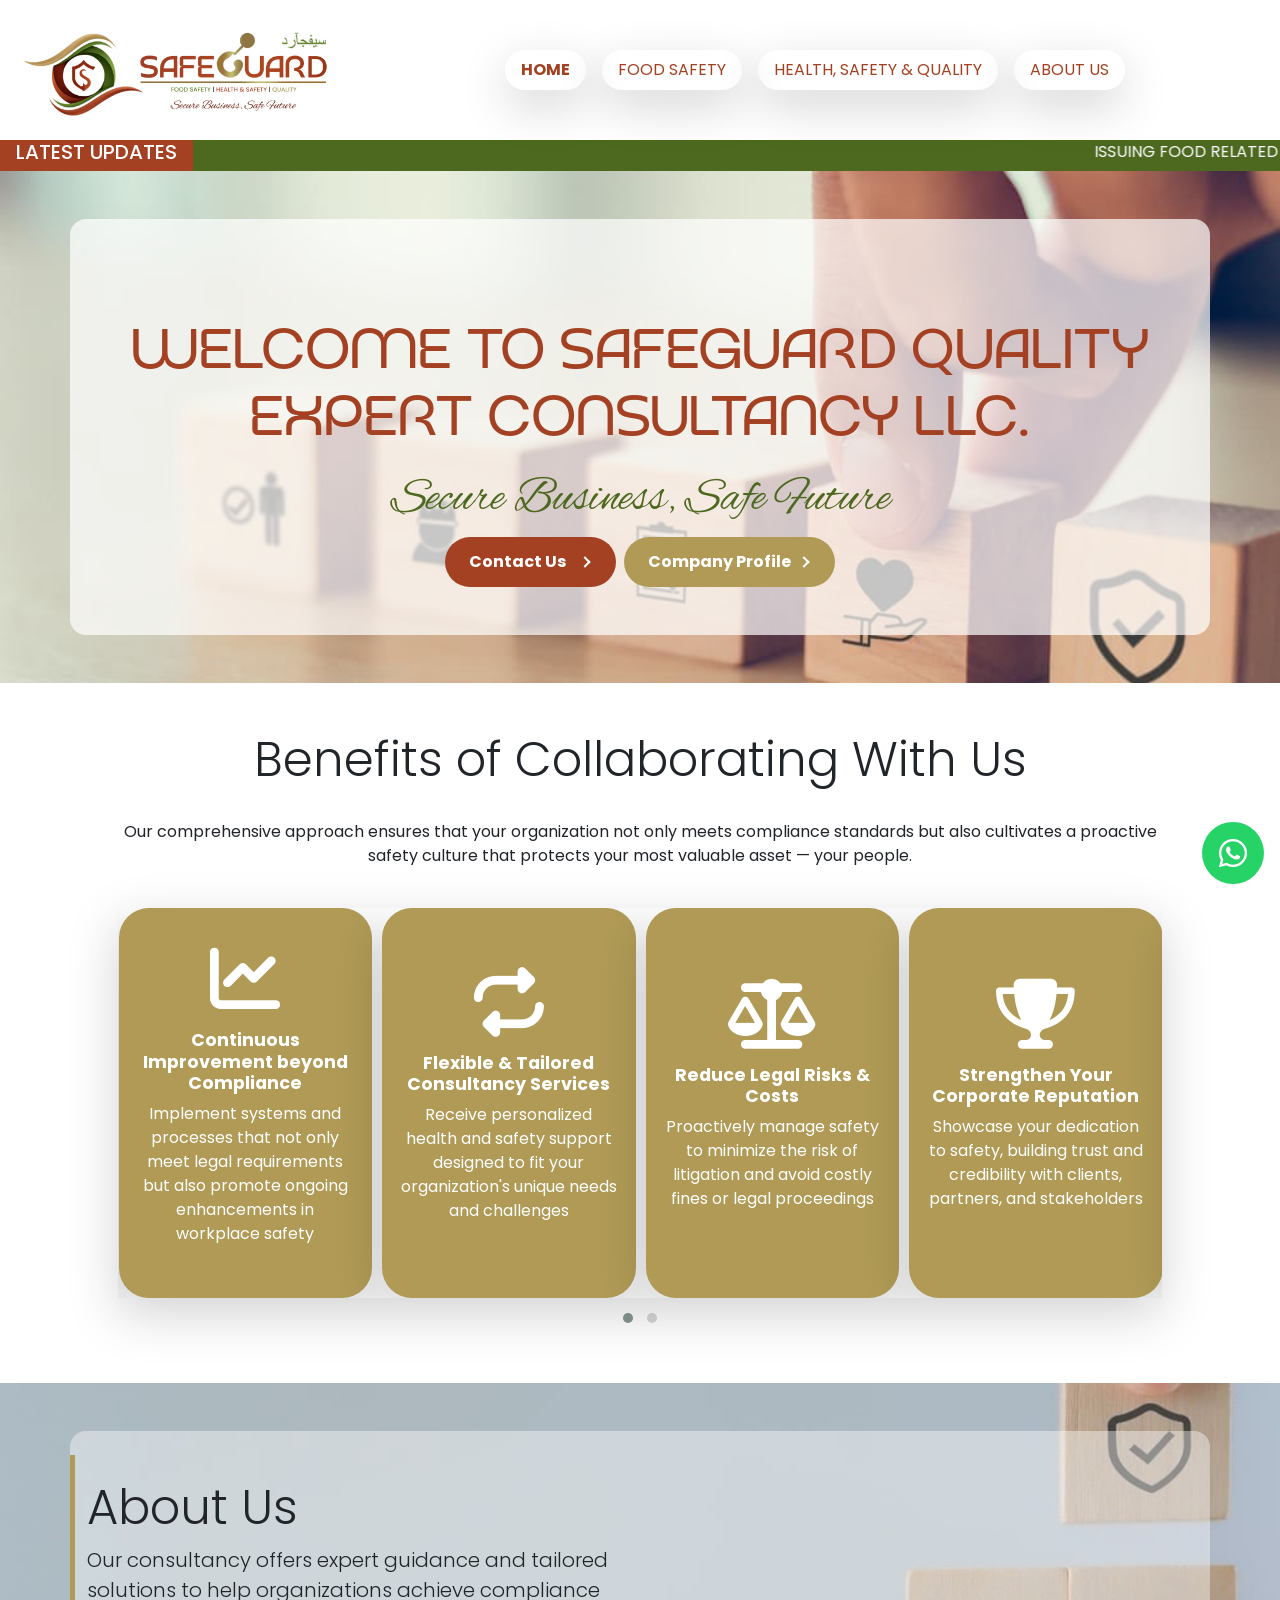
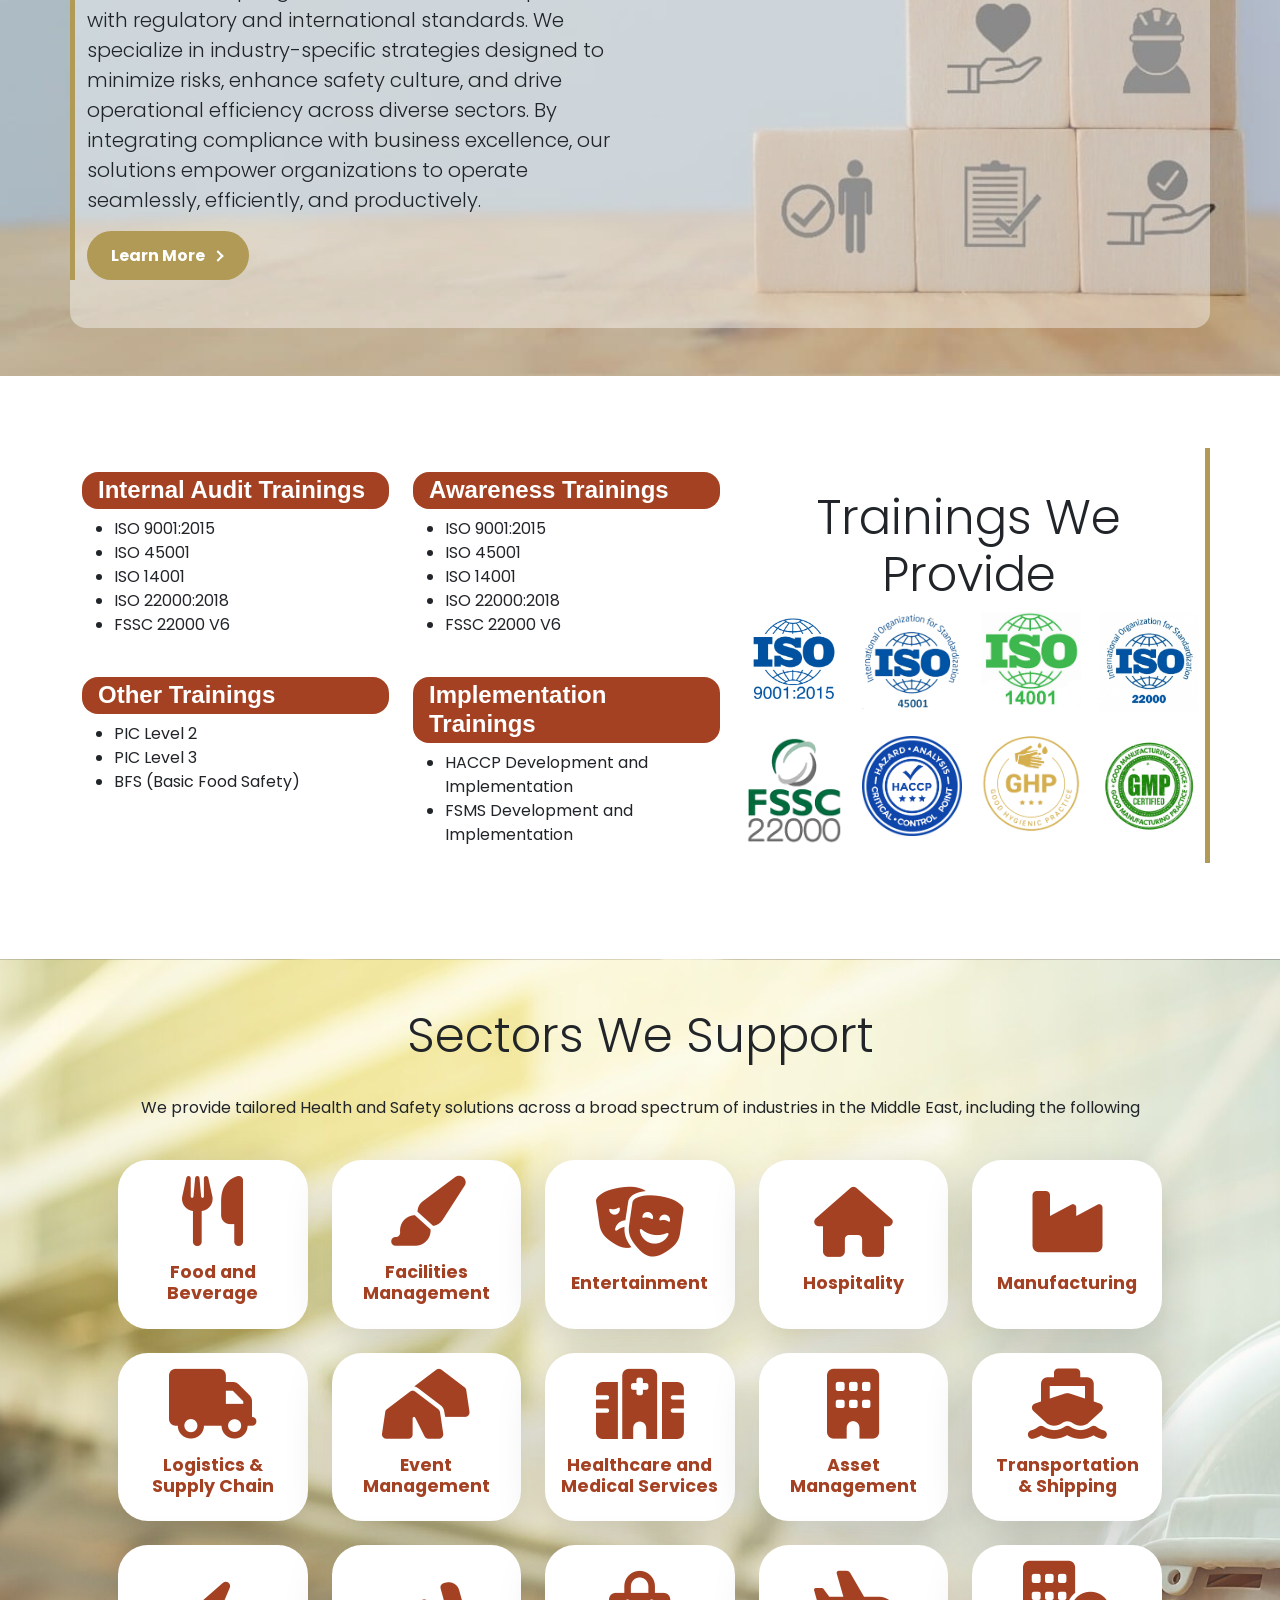
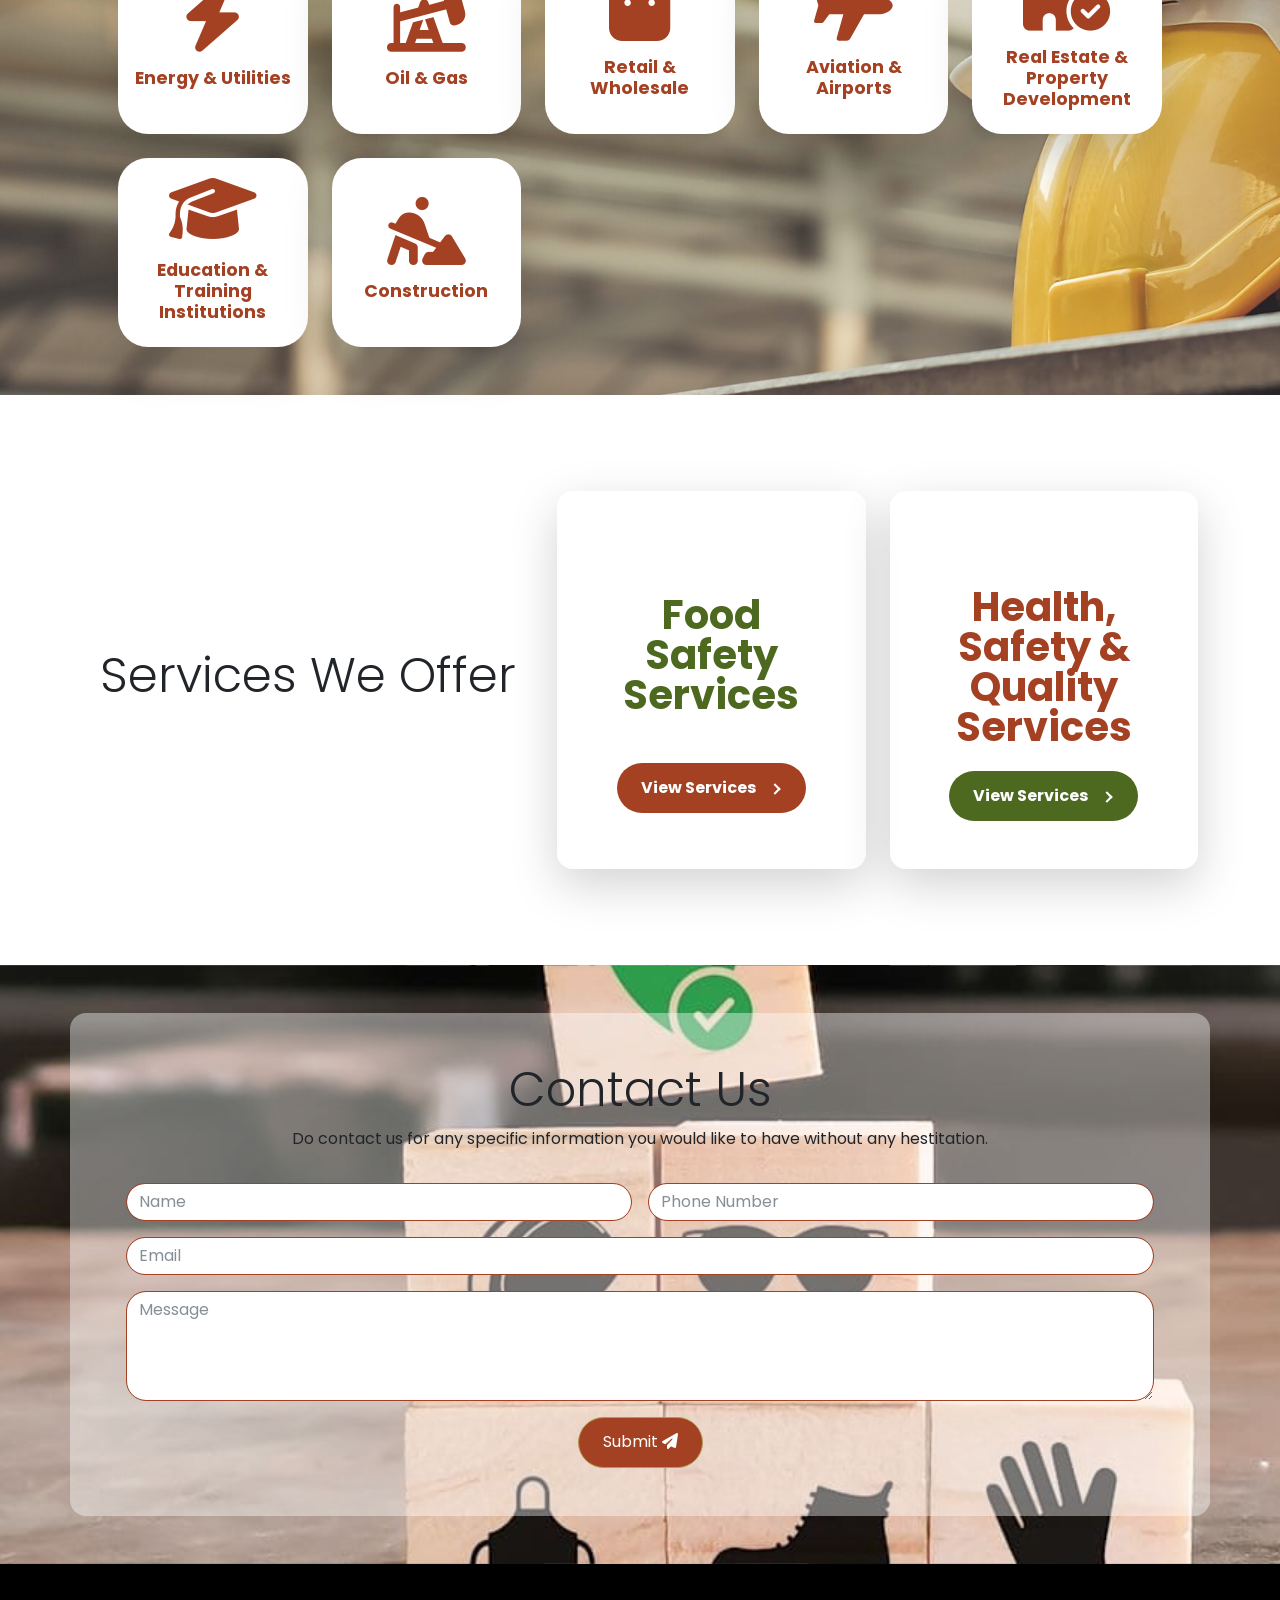
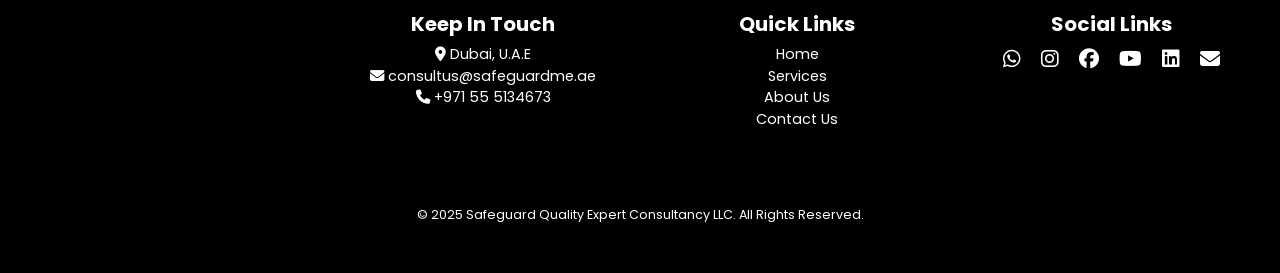
==== commit 159ae9e5: "Add trainings section and update UI Introduced a new 'Trainings We Provide' section with course list" ====
--- a/index.html
+++ b/index.html
@@ -21,6 +21,11 @@
   <link rel="stylesheet" href="./css/index.css">
 </head>
 <body>
+  <div class="social-floating-icon position-fixed bottom-0 end-0 mb-3 me-3">
+    <button class="social-floating-btn btn px-2" type="button">
+      <a href="https://wa.me/971555134673" style="text-decoration: none; color: #fff;"><i class="fa-brands fa-whatsapp fs-2 p-2"></i></a>
+    </button>
+  </div>
   <header>
     <section id="header-section">
       <div class="container-fluid d-flex justify-content-between align-items-center m-0 p-0 header-row">
@@ -144,10 +149,10 @@
               compliance standards but also cultivates a proactive safety culture that 
               protects your most valuable asset — your people.</p>
             <div class="owl-carousel owl-theme owl-loaded">
-              <div class="owl-stage-outer">
+              <div class="owl-stage-outer shadow-lg">
                 <div class="owl-stage">
                   <div class="owl-item">
-                    <div class="card" data-aos="fade-up" data-aos-delay="0">
+                    <div class="card shadow-lg" data-aos="fade-up" data-aos-delay="0">
                       <div class="card-body">
                         <i class="fa-solid fa-star" style="font-size: 70px;"></i>
                         <h5 class="card-title fw-bold mt-3">Enhance Employee Morale & Business Growth</h5>
@@ -156,7 +161,7 @@
                     </div>
                   </div>
                   <div class="owl-item">
-                    <div class="card" data-aos="fade-up" data-aos-delay="100">
+                    <div class="card shadow-lg" data-aos="fade-up" data-aos-delay="100">
                       <div class="card-body">
                         <i class="fa-solid fa-chart-line" style="font-size: 70px;"></i>
                         <h5 class="card-title fw-bold mt-3">Continuous Improvement beyond Compliance</h5>
@@ -165,7 +170,7 @@
                     </div>
                   </div>
                   <div class="owl-item">
-                    <div class="card" data-aos="fade-up" data-aos-delay="200">
+                    <div class="card shadow-lg" data-aos="fade-up" data-aos-delay="200">
                       <div class="card-body">
                         <i class="fa-solid fa-repeat" style="font-size: 70px;"></i>
                         <h5 class="card-title fw-bold mt-3">Flexible & Tailored Consultancy Services</h5>
@@ -174,7 +179,7 @@
                     </div>
                   </div>
                   <div class="owl-item">
-                    <div class="card" data-aos="fade-up" data-aos-delay="300">
+                    <div class="card shadow-lg" data-aos="fade-up" data-aos-delay="300">
                       <div class="card-body">
                         <i class="fa-solid fa-scale-balanced" style="font-size: 70px;"></i>
                         <h5 class="card-title fw-bold mt-3">Reduce Legal Risks & Costs</h5>
@@ -183,7 +188,7 @@
                     </div>
                   </div>
                   <div class="owl-item">
-                    <div class="card" data-aos="fade-up" data-aos-delay="400">
+                    <div class="card shadow-lg" data-aos="fade-up" data-aos-delay="400">
                       <div class="card-body">
                         <i class="fa-solid fa-trophy" style="font-size: 70px;"></i>
                         <h5 class="card-title fw-bold mt-3">Strengthen Your Corporate Reputation</h5>
@@ -192,7 +197,7 @@
                     </div>
                   </div>
                   <div class="owl-item">
-                    <div class="card" data-aos="fade-up" data-aos-delay="500">
+                    <div class="card shadow-lg" data-aos="fade-up" data-aos-delay="500">
                       <div class="card-body">
                         <i class="fa-solid fa-users" style="font-size: 70px;"></i>
                         <h5 class="card-title fw-bold mt-3">Expert Consultants & Up-to-Date Standards</h5>
@@ -201,7 +206,7 @@
                     </div>
                   </div>
                   <div class="owl-item">
-                    <div class="card" data-aos="fade-up" data-aos-delay="600">
+                    <div class="card shadow-lg" data-aos="fade-up" data-aos-delay="600">
                       <div class="card-body">
                         <i class="fa-solid fa-chalkboard-user" style="font-size: 70px;"></i>
                         <h5 class="card-title fw-bold mt-3">Versatile Training Solutions</h5>
@@ -210,7 +215,7 @@
                     </div>
                   </div>
                   <div class="owl-item">
-                    <div class="card" data-aos="fade-up" data-aos-delay="700">
+                    <div class="card shadow-lg" data-aos="fade-up" data-aos-delay="700">
                       <div class="card-body">
                         <i class="fa-solid fa-shield-halved" style="font-size: 70px;"></i>
                         <h5 class="card-title fw-bold mt-3">Implement Effective Safety Controls</h5>
@@ -256,6 +261,83 @@
       </div>
     </section>
 
+    <section id="trainings-section">
+      <div class="trainings-background p-5">
+        <div class="container trainings-container pt-5 pb-5 rounded-4" data-aos="fade-right">
+          <div class="row trainings-row justify-content-center align-items-center g-4">
+            <div class="col-md-7 order-2 order-md-1">
+              <div class="row row-cols-1 row-cols-lg-2 g-4">
+                <div class="col d-flex flex-column gap-2">
+                  <h4 class="fw-semibold rounded-4 mb-0 px-3 py-1" style="background-color: #a44123; color: #fff;">Internal Audit Trainings</h4>
+                  <ul>
+                    <li>ISO 9001:2015</li>
+                    <li>ISO 45001</li>
+                    <li>ISO 14001</li>
+                    <li>ISO 22000:2018</li>
+                    <li>FSSC 22000 V6</li>
+                  </ul>
+                </div>
+                <div class="col d-flex flex-column gap-2">
+                  <h4 class="fw-semibold rounded-4 mb-0 px-3 py-1" style="background-color: #a44123; color: #fff;">Awareness Trainings</h4>
+                  <ul>
+                    <li>ISO 9001:2015</li>
+                    <li>ISO 45001</li>
+                    <li>ISO 14001</li>
+                    <li>ISO 22000:2018</li>
+                    <li>FSSC 22000 V6</li>
+                  </ul>
+                </div>
+                <div class="col d-flex flex-column gap-2">
+                  <h4 class="fw-semibold rounded-4 mb-0 px-3 py-1" style="background-color: #a44123; color: #fff;">Other Trainings</h4>
+                  <ul>
+                    <li>PIC Level 2</li>
+                    <li>PIC Level 3</li>
+                    <li>BFS (Basic Food Safety)</li>
+                  </ul>
+                </div>
+                <div class="col d-flex flex-column gap-2">
+                  <h4 class="fw-semibold rounded-4 mb-0 px-3 py-1" style="background-color: #a44123; color: #fff;">Implementation Trainings</h4>
+                  <ul>
+                    <li>HACCP Development and Implementation</li>
+                    <li>FSMS Development and Implementation</li>
+                  </ul>
+                </div>
+              </div>
+            </div>
+            <div class="col-md-5 order-1 order-md-2">
+              <h2 class="display-5 text-center">Trainings We Provide</h2>
+              <div class="row row-cols-2 row-cols-sm-3 row-cols-md-2 row-cols-lg-3 row-cols-xl-4 g-4">
+                <div class="col text-center">
+                  <img class="img-fluid" style="max-width: 100px;" src="./images/iso9001-2015.webp" alt="">
+                </div>
+                <div class="col text-center">
+                  <img class="img-fluid" style="max-width: 100px;" src="./images/iso45001.png" alt="">
+                </div>
+                <div class="col text-center">
+                  <img class="img-fluid" style="max-width: 100px;" src="./images/iso14001.jpg" alt="">
+                </div>
+                <div class="col text-center">
+                  <img class="img-fluid" style="max-width: 100px;" src="./images/iso22000.png" alt="">
+                </div>
+                <div class="col text-center">
+                  <img class="img-fluid" style="max-width: 100px;" src="./images/fssc22000.png" alt="">
+                </div>
+                <div class="col text-center">
+                  <img class="img-fluid" style="max-width: 100px;" src="./images/haccp.jpg" alt="">
+                </div>
+                <div class="col text-center">
+                  <img class="img-fluid" style="max-width: 100px;" src="./images/ghp.webp" alt="">
+                </div>
+                <div class="col text-center">
+                  <img class="img-fluid" style="max-width: 100px;" src="./images/gmp.avif" alt="">
+                </div>
+              </div>
+            </div>
+          </div>
+        </div>
+      </div>
+    </section>
+
     <section id="sectors-section">
       <div class="sectors-background">
         <div class="container sectors-container text-center p-5" data-aos="fade-up">
@@ -264,7 +346,7 @@
             <p>We provide tailored Health and Safety solutions across a broad spectrum of industries in the Middle East, including the following</p>
             <div id="sectors-grid" class="row row-cols-1 row-cols-sm-2 row-cols-md-3 row-cols-lg-4 row-cols-xl-5 g-4 m-0 p-0">
               <div class="col">
-                <div class="card h-100 w-100" data-aos="fade-up">
+                <div class="card h-100 w-100 shadow-lg" data-aos="fade-up">
                   <div class="card-body d-flex flex-column justify-content-center align-items-center">
                     <i class="fa-solid fa-utensils" style="font-size: 70px;"></i>
                     <h5 class="card-title fw-bold mt-3">Food and Beverage</h5>
@@ -272,7 +354,7 @@
                 </div>
               </div>
               <div class="col">
-                <div class="card h-100 w-100" data-aos="fade-up">
+                <div class="card h-100 w-100 shadow-lg" data-aos="fade-up">
                   <div class="card-body d-flex flex-column justify-content-center align-items-center">
                     <i class="fa-solid fa-paintbrush" style="font-size: 70px;"></i>
                     <h5 class="card-title fw-bold mt-3">Facilities Management</h5>
@@ -280,7 +362,7 @@
                 </div>
               </div>
               <div class="col">
-                <div class="card h-100 w-100" data-aos="fade-up">
+                <div class="card h-100 w-100 shadow-lg" data-aos="fade-up">
                   <div class="card-body d-flex flex-column justify-content-center align-items-center">
                     <i class="fa-solid fa-masks-theater" style="font-size: 70px;"></i>
                     <h5 class="card-title fw-bold mt-3">Entertainment</h5>
@@ -288,7 +370,7 @@
                 </div>
               </div>
               <div class="col">
-                <div class="card h-100 w-100" data-aos="fade-up">
+                <div class="card h-100 w-100 shadow-lg" data-aos="fade-up">
                   <div class="card-body d-flex flex-column justify-content-center align-items-center">
                     <i class="fa-solid fa-house" style="font-size: 70px;"></i>
                     <h5 class="card-title fw-bold mt-3">Hospitality</h5>
@@ -296,7 +378,7 @@
                 </div>
               </div>
               <div class="col">
-                <div class="card h-100 w-100" data-aos="fade-up">
+                <div class="card h-100 w-100 shadow-lg" data-aos="fade-up">
                   <div class="card-body d-flex flex-column justify-content-center align-items-center">
                     <i class="fa-solid fa-industry" style="font-size: 70px;"></i>
                     <h5 class="card-title fw-bold mt-3">Manufacturing</h5>
@@ -304,7 +386,7 @@
                 </div>
               </div>
               <div class="col">
-                <div class="card h-100 w-100" data-aos="fade-up">
+                <div class="card h-100 w-100 shadow-lg" data-aos="fade-up">
                   <div class="card-body d-flex flex-column justify-content-center align-items-center">
                     <i class="fa-solid fa-truck" style="font-size: 70px;"></i>
                     <h5 class="card-title fw-bold mt-3">Logistics & Supply Chain</h5>
@@ -312,7 +394,7 @@
                 </div>
               </div>
               <div class="col">
-                <div class="card h-100 w-100" data-aos="fade-up">
+                <div class="card h-100 w-100 shadow-lg" data-aos="fade-up">
                   <div class="card-body d-flex flex-column justify-content-center align-items-center">
                     <i class="fa-solid fa-tents" style="font-size: 70px;"></i>
                     <h5 class="card-title fw-bold mt-3">Event Management</h5>
@@ -320,7 +402,7 @@
                 </div>
               </div>
               <div class="col">
-                <div class="card h-100 w-100" data-aos="fade-up">
+                <div class="card h-100 w-100 shadow-lg" data-aos="fade-up">
                   <div class="card-body d-flex flex-column justify-content-center align-items-center">
                     <i class="fa-solid fa-hospital" style="font-size: 70px;"></i>
                     <h5 class="card-title fw-bold mt-3">Healthcare and Medical Services</h5>
@@ -328,7 +410,7 @@
                 </div>
               </div>
               <div class="col">
-                <div class="card h-100 w-100" data-aos="fade-up">
+                <div class="card h-100 w-100 shadow-lg" data-aos="fade-up">
                   <div class="card-body d-flex flex-column justify-content-center align-items-center">
                     <i class="fa-solid fa-building" style="font-size: 70px;"></i>
                     <h5 class="card-title fw-bold mt-3">Asset Management</h5>
@@ -336,7 +418,7 @@
                 </div>
               </div>
               <div class="col">
-                <div class="card h-100 w-100" data-aos="fade-up">
+                <div class="card h-100 w-100 shadow-lg" data-aos="fade-up">
                   <div class="card-body d-flex flex-column justify-content-center align-items-center">
                     <i class="fa-solid fa-ship" style="font-size: 70px;"></i>
                     <h5 class="card-title fw-bold mt-3">Transportation & Shipping</h5>
@@ -344,7 +426,7 @@
                 </div>
               </div>
               <div class="col">
-                <div class="card h-100 w-100" data-aos="fade-up">
+                <div class="card h-100 w-100 shadow-lg" data-aos="fade-up">
                   <div class="card-body d-flex flex-column justify-content-center align-items-center">
                     <i class="fa-solid fa-bolt" style="font-size: 70px;"></i>
                     <h5 class="card-title fw-bold mt-3">Energy & Utilities</h5>
@@ -352,7 +434,7 @@
                 </div>
               </div>
               <div class="col">
-                <div class="card h-100 w-100" data-aos="fade-up">
+                <div class="card h-100 w-100 shadow-lg" data-aos="fade-up">
                   <div class="card-body d-flex flex-column justify-content-center align-items-center">
                     <i class="fa-solid fa-oil-well" style="font-size: 70px;"></i>
                     <h5 class="card-title fw-bold mt-3">Oil & Gas</h5>
@@ -360,7 +442,7 @@
                 </div>
               </div>
               <div class="col">
-                <div class="card h-100 w-100" data-aos="fade-up">
+                <div class="card h-100 w-100 shadow-lg" data-aos="fade-up">
                   <div class="card-body d-flex flex-column justify-content-center align-items-center">
                     <i class="fa-solid fa-bag-shopping" style="font-size: 70px;"></i>
                     <h5 class="card-title fw-bold mt-3">Retail & Wholesale</h5>
@@ -368,7 +450,7 @@
                 </div>
               </div>
               <div class="col">
-                <div class="card h-100 w-100" data-aos="fade-up">
+                <div class="card h-100 w-100 shadow-lg" data-aos="fade-up">
                   <div class="card-body d-flex flex-column justify-content-center align-items-center">
                     <i class="fa-solid fa-plane" style="font-size: 70px;"></i>
                     <h5 class="card-title fw-bold mt-3">Aviation & Airports</h5>
@@ -376,7 +458,7 @@
                 </div>
               </div>
               <div class="col">
-                <div class="card h-100 w-100" data-aos="fade-up">
+                <div class="card h-100 w-100 shadow-lg" data-aos="fade-up">
                   <div class="card-body d-flex flex-column justify-content-center align-items-center">
                     <i class="fa-solid fa-building-circle-check" style="font-size: 70px;"></i>
                     <h5 class="card-title fw-bold mt-3">Real Estate & Property Development</h5>
@@ -384,7 +466,7 @@
                 </div>
               </div>
               <div class="col">
-                <div class="card h-100 w-100" data-aos="fade-up">
+                <div class="card h-100 w-100 shadow-lg" data-aos="fade-up">
                   <div class="card-body d-flex flex-column justify-content-center align-items-center">
                     <i class="fa-solid fa-graduation-cap" style="font-size: 70px;"></i>
                     <h5 class="card-title fw-bold mt-3">Education & Training Institutions</h5>
@@ -392,7 +474,7 @@
                 </div>
               </div>
               <div class="col">
-                <div class="card h-100 w-100" data-aos="fade-up">
+                <div class="card h-100 w-100 shadow-lg" data-aos="fade-up">
                   <div class="card-body d-flex flex-column justify-content-center align-items-center">
                     <i class="fa-solid fa-person-digging" style="font-size: 70px;"></i>
                     <h5 class="card-title fw-bold mt-3">Construction</h5>
@@ -425,6 +507,50 @@
 
     <section id="services-section">
       <div class="services-background p-5">
+        <div class="container services-container pt-5 pb-5 rounded-4" data-aos="fade-right">
+          <div class="row services-row justify-content-center align-items-center g-4">
+            <div class="col-md-5">
+              <h2 class="display-5 text-center">Services We Offer</h2>
+            </div>
+            <div class="col-md-7">
+              <div class="row text-center row-cols-1 row-cols-sm-2 g-4">
+                <div class="col">
+                  <div class="services-card card card-cover h-100 overflow-hidden rounded-4 shadow-lg" data-aos="fade-up">
+                    <div class="d-flex flex-column h-100 p-5 justify-content-center align-items-center text-shadow-1">
+                      <h3 class="mt-5 mb-5 display-6 lh-1 fw-bold" style="color: #4d6920;">Food Safety Services</h3>
+                      <div class="d-grid gap-2 d-sm-flex justify-content-center">
+                        <a href="./food-safety-services.html" class="cta-btn px-4 gap-3">View Services
+                          <div class="arrow-wrapper">
+                              <div class="arrow"></div>
+                          </div>
+                        </a>
+                      </div>
+                    </div>
+                  </div>
+                </div>
+                <div class="col">
+                  <div class="services-card card card-cover h-100 overflow-hidden rounded-4 shadow-lg" data-aos="fade-up">
+                    <div class="d-flex flex-column h-100 p-5 justify-content-center align-items-center text-shadow-1">
+                      <h3 class="mt-5 mb-4 display-6 lh-1 fw-bold">Health, Safety & Quality Services</h3>
+                      <div class="d-grid gap-2 d-sm-flex justify-content-center">
+                        <a href="./health-safety-quality-services.html" class="cta-btn hsq-btn px-4 gap-3">View Services
+                          <div class="arrow-wrapper">
+                              <div class="arrow"></div>
+                          </div>
+                        </a>
+                      </div>
+                    </div>
+                  </div>
+                </div>
+              </div>
+            </div>
+          </div>
+        </div>
+      </div>
+    </section>
+
+    <!-- <section id="services-section">
+      <div class="services-background p-5">
         <div class="container services-container text-center pt-5 pb-5 rounded-4" data-aos="fade-up">
           <div class="services-row g-4">
             <h2 class="display-5">Services We Offer</h2>
@@ -461,16 +587,16 @@
           </div>
         </div>
       </div>
-    </section>
+    </section> -->
 
     <section id="contact-section">
-      <div class="background">
+      <div class="contact-background p-5">
         <!-- <div class="container contact-container text-center p-5">
           <p>Do contact us for any specific information you would like to have without any hestitation. </p>
           <a class="nav-link active" aria-current="page" href="https://wa.me/971555134673"><i class="fa-brands fa-whatsapp"></i> +971 55 5134673</a>
           <a class="nav-link active" aria-current="page" href="mailto:consultus@safeguardme.ae"><i class="fa-solid fa-envelope"></i> consultus@safeguardme.ae</a>
         </div> -->
-        <div class="container contact-container text-center p-5" data-aos="fade-up">
+        <div class="container contact-container text-center rounded-4 p-5" data-aos="fade-up">
           <h2 class="display-5 section-title">Contact Us</h2>
           <p>Do contact us for any specific information you would like to have without any hestitation. </p>
           <form class="row g-3 m-0" action="https://formsubmit.co/consultus@safeguardme.ae" method="POST">
@@ -478,13 +604,10 @@
               <input type="text" class="form-control" name="name" placeholder="Name" required>
             </div>
             <div class="col-12 col-md-6">
+              <input type="text" class="form-control" name="phone" placeholder="Phone Number" required>
+            </div>
+            <div class="col-12">
               <input type="email" class="form-control" name="email" placeholder="Email" required>
-            </div>
-            <div class="col-12 col-md-6">
-              <input type="text" class="form-control" name="phone" placeholder="Phone Number" required>
-            </div>
-            <div class="col-12 col-md-6">
-              <input type="text" class="form-control" name="place" placeholder="Place" required>
             </div>
             <div class="col-12">
               <textarea class="form-control" rows="4" name="message" placeholder="Message" required></textarea>
--- a/css/index.css
+++ b/css/index.css
@@ -28,6 +28,19 @@
 
 footer > div {
     max-width: 100%;
+}
+
+.social-floating-icon {
+    z-index: 2;
+}
+
+.social-floating-btn {
+    background-color: #25D366;
+    border-radius: 50%;
+}
+
+.social-floating-btn:hover {
+    background-color: #128c7e;
 }
 
 /* Header */
@@ -222,10 +235,10 @@
     margin: 0 auto;
 }
 
-#benefits-section .card, #sectors-section .card {
+#benefits-section .card {
     color: var(--hover-color);
     background-color: var(--background-color);
-    border: var(--primary-color) solid 2px;
+    border: 0px;
     width: 280px;
     height: 390px;
 }
@@ -256,7 +269,7 @@
     border-left: var(--background-color) solid 5px;
 }
 
-.who-we-are-row, .our-mission-row, .our-goal-row {
+.who-we-are-row, .our-mission-row, .our-goal-row, .trainings-row {
     border-right: var(--background-color) solid 5px;
 }
 
@@ -318,22 +331,27 @@
 } */
 
 /* Sectors section */
-#sectors-section .card {
-    width: 200px;
-}
-
-.services-background {
-    background: url(/images/landing-services.jpg);
+.sectors-background {
+    background: url(/images/Toolbox-Talks-scaled.jpeg);
     background-size: cover;
     background-position: 5% center;
     height: 100%;
     width: 100%;
     z-index: -1;
+}
+
+#sectors-section .card {
+    color: var(--primary-color);
+    background-color: var(--hover-color);
+    border: 0px;
+    width: 280px;
+    height: 390px;
 }
 
 .services-card {
     background-color: #ffffffe3;
     color: var(--primary-color);
+    border: 0px;
 }
 
 .hsq-btn {
@@ -398,6 +416,19 @@
     color: var(--hover-color);
 }
 
+.contact-background {
+    background: url(/images/landing-services.jpg);
+    background-size: cover;
+    background-position: 5% center;
+    height: 100%;
+    width: 100%;
+    z-index: -1;
+}
+
+.contact-container {
+    background: rgba(255, 255, 255, 0.4);
+}
+
 .form-control {
     border: var(--primary-color) solid 1px;
     border-radius: 20px;
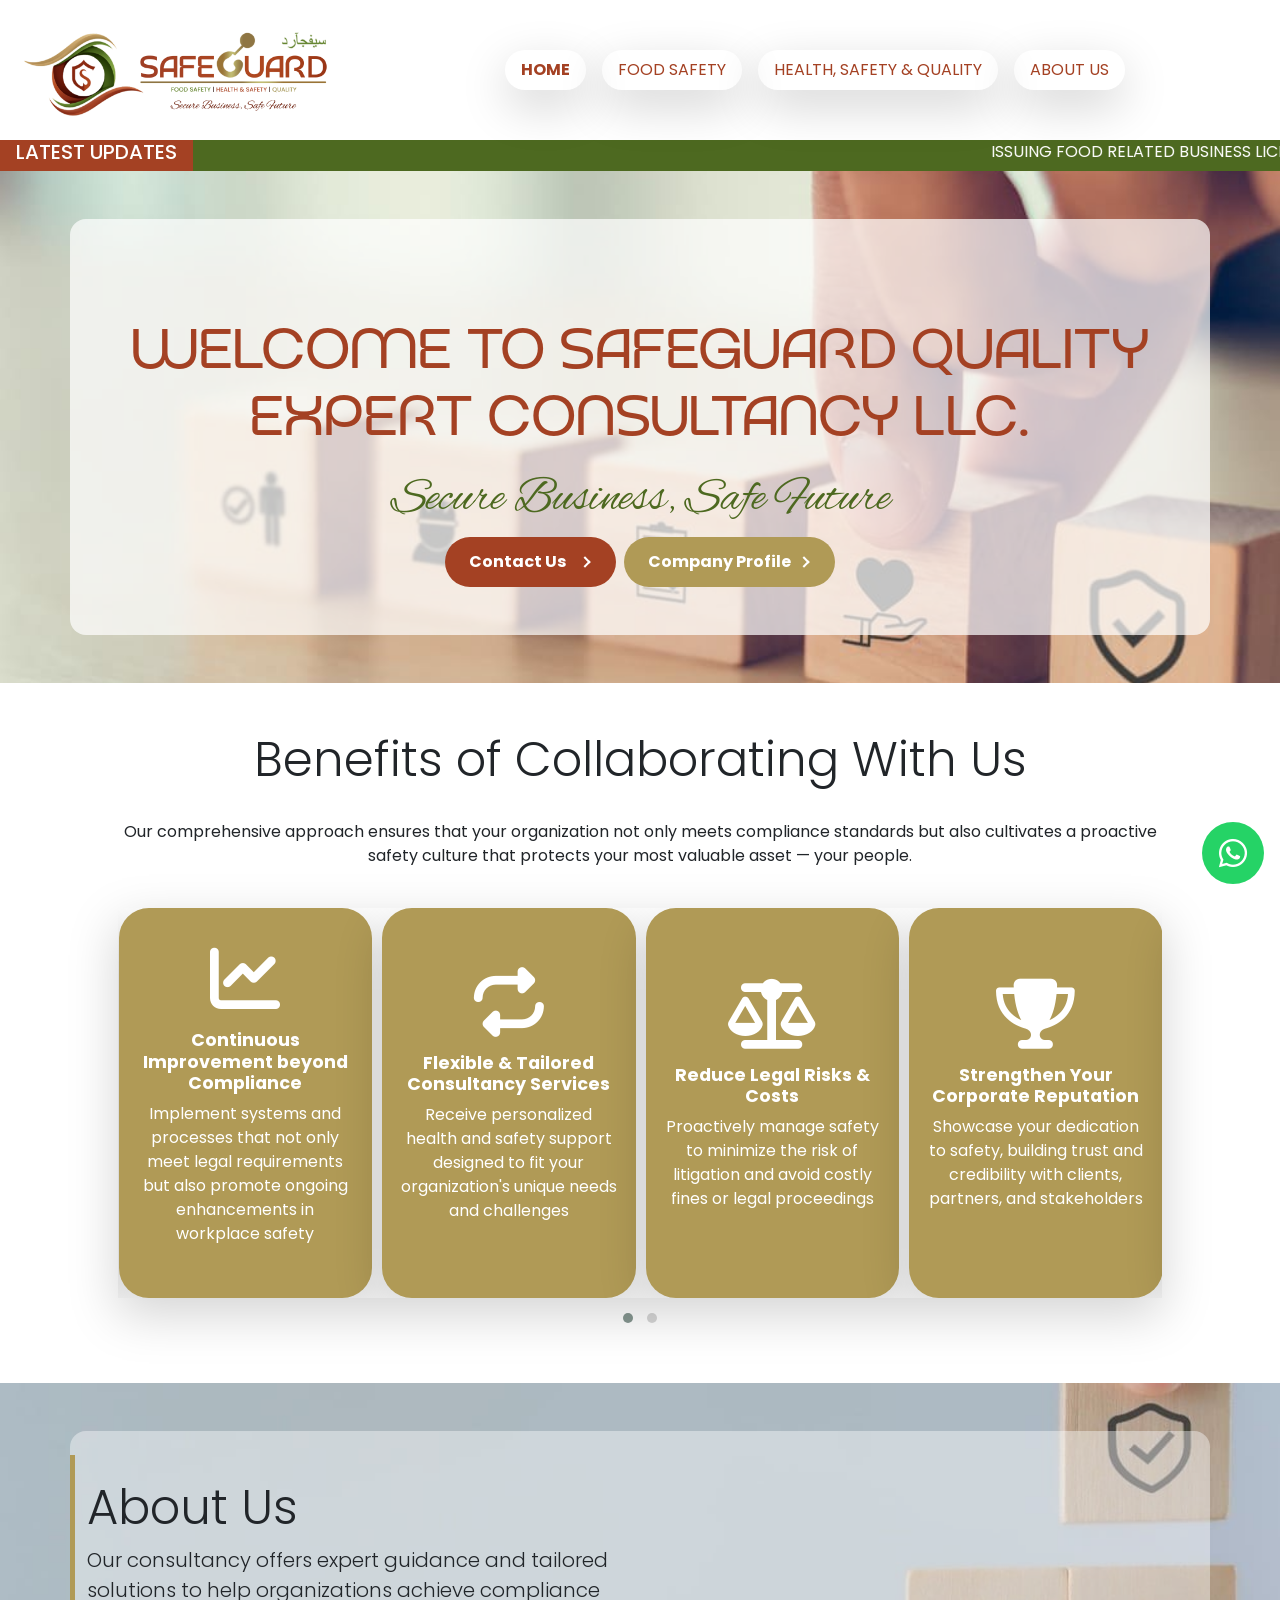
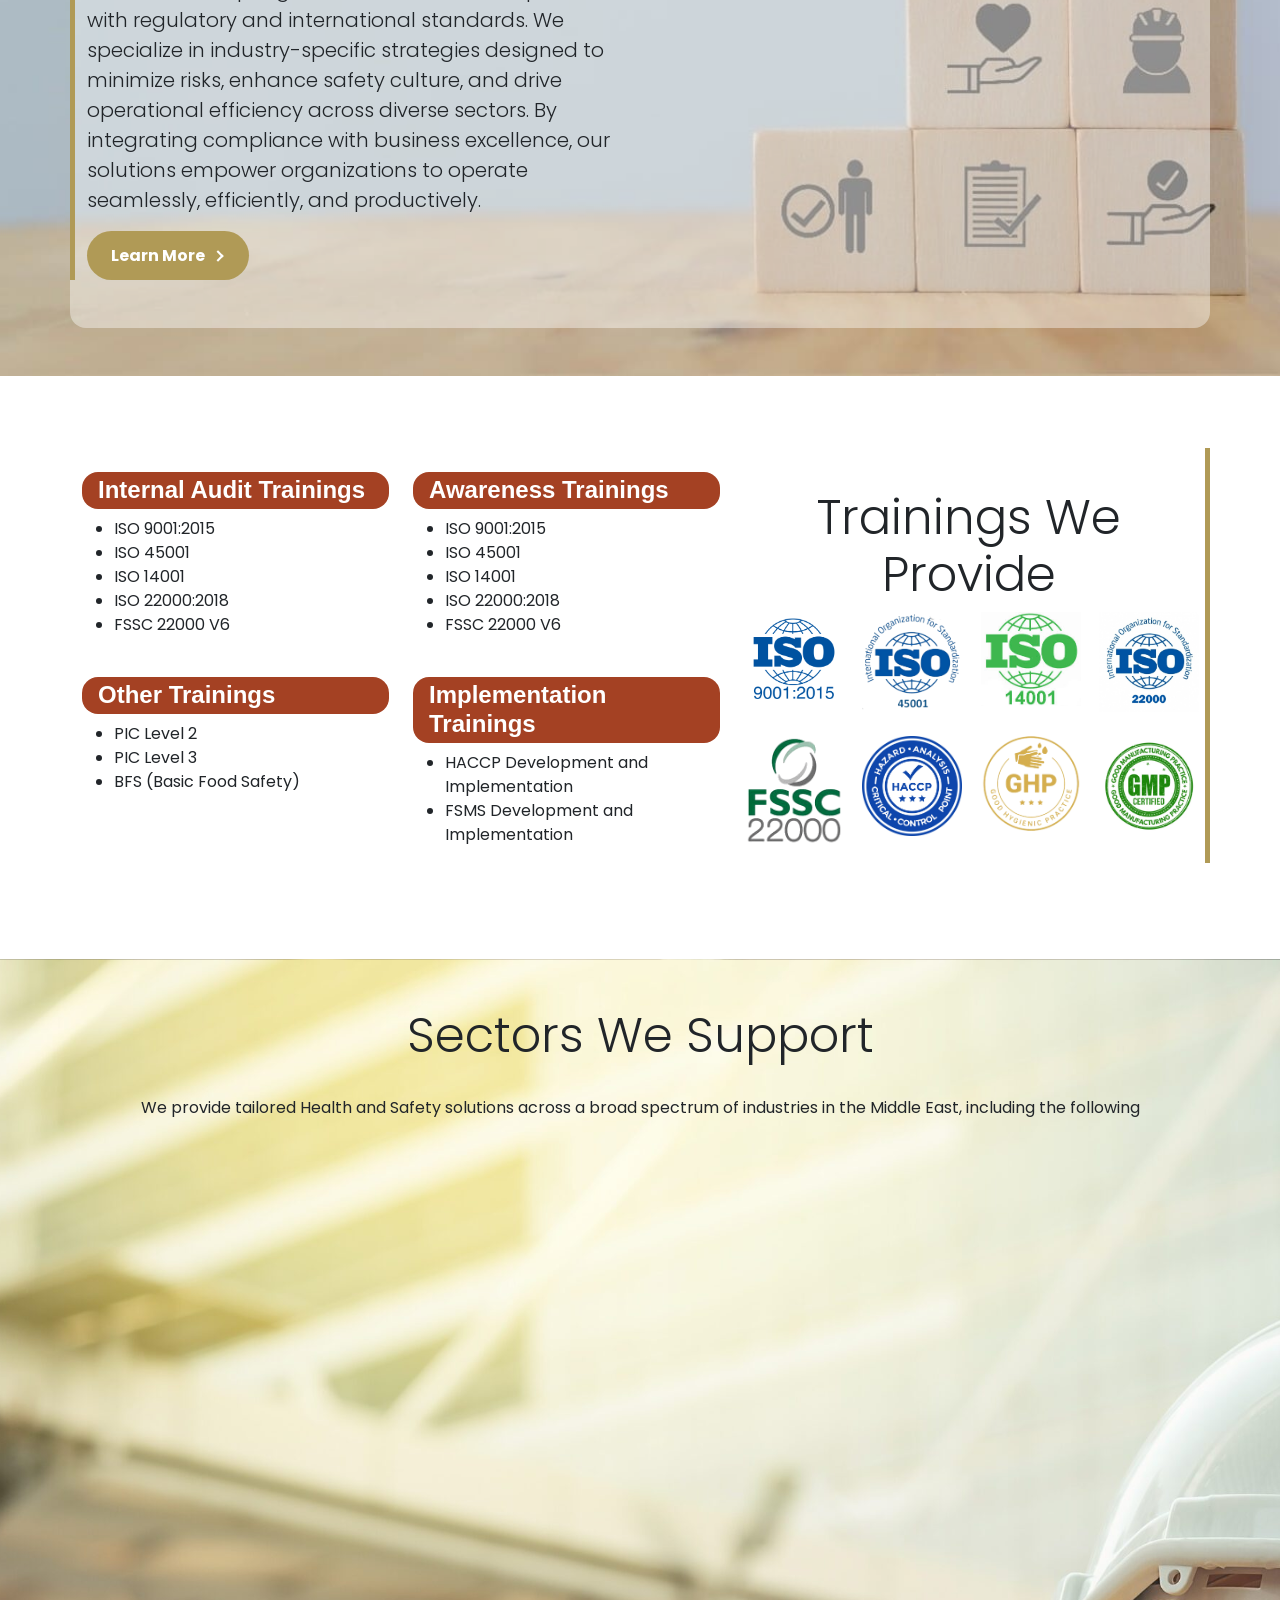
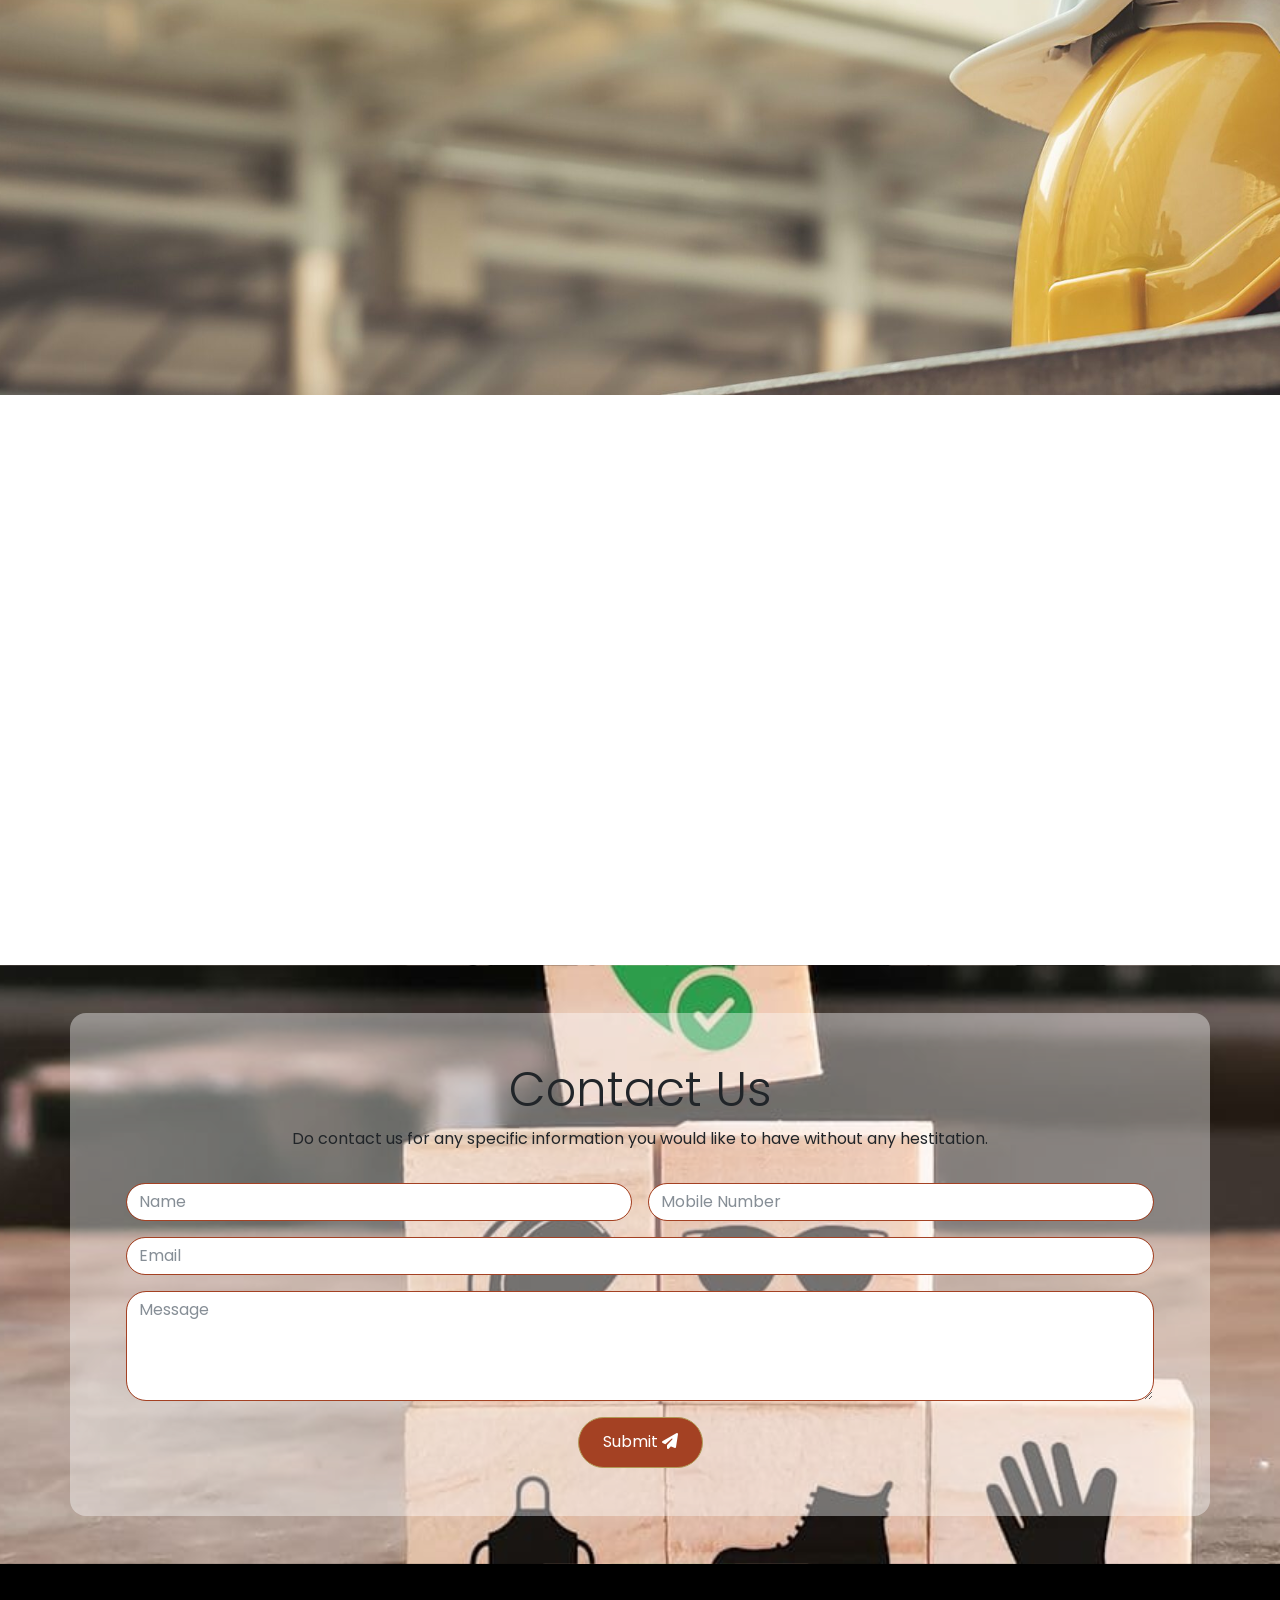
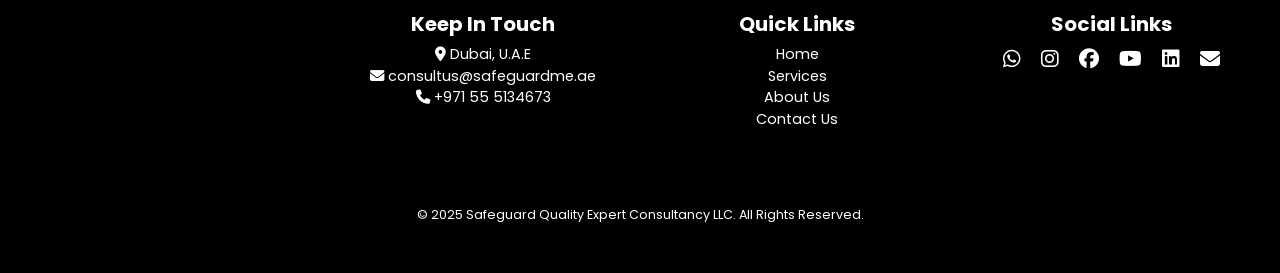
==== commit 5dcdd93e: "Add form validation" ====
--- a/index.html
+++ b/index.html
@@ -601,10 +601,10 @@
           <p>Do contact us for any specific information you would like to have without any hestitation. </p>
           <form class="row g-3 m-0" action="https://formsubmit.co/consultus@safeguardme.ae" method="POST">
             <div class="col-12 col-md-6">
-              <input type="text" class="form-control" name="name" placeholder="Name" required>
+              <input type="text" class="form-control" name="name" placeholder="Name" pattern="[A-Za-z\s]+" title="Please enter only letters and spaces" required>
             </div>
             <div class="col-12 col-md-6">
-              <input type="text" class="form-control" name="phone" placeholder="Phone Number" required>
+              <input type="tel" class="form-control" name="phone" placeholder="Mobile Number" required>
             </div>
             <div class="col-12">
               <input type="email" class="form-control" name="email" placeholder="Email" required>
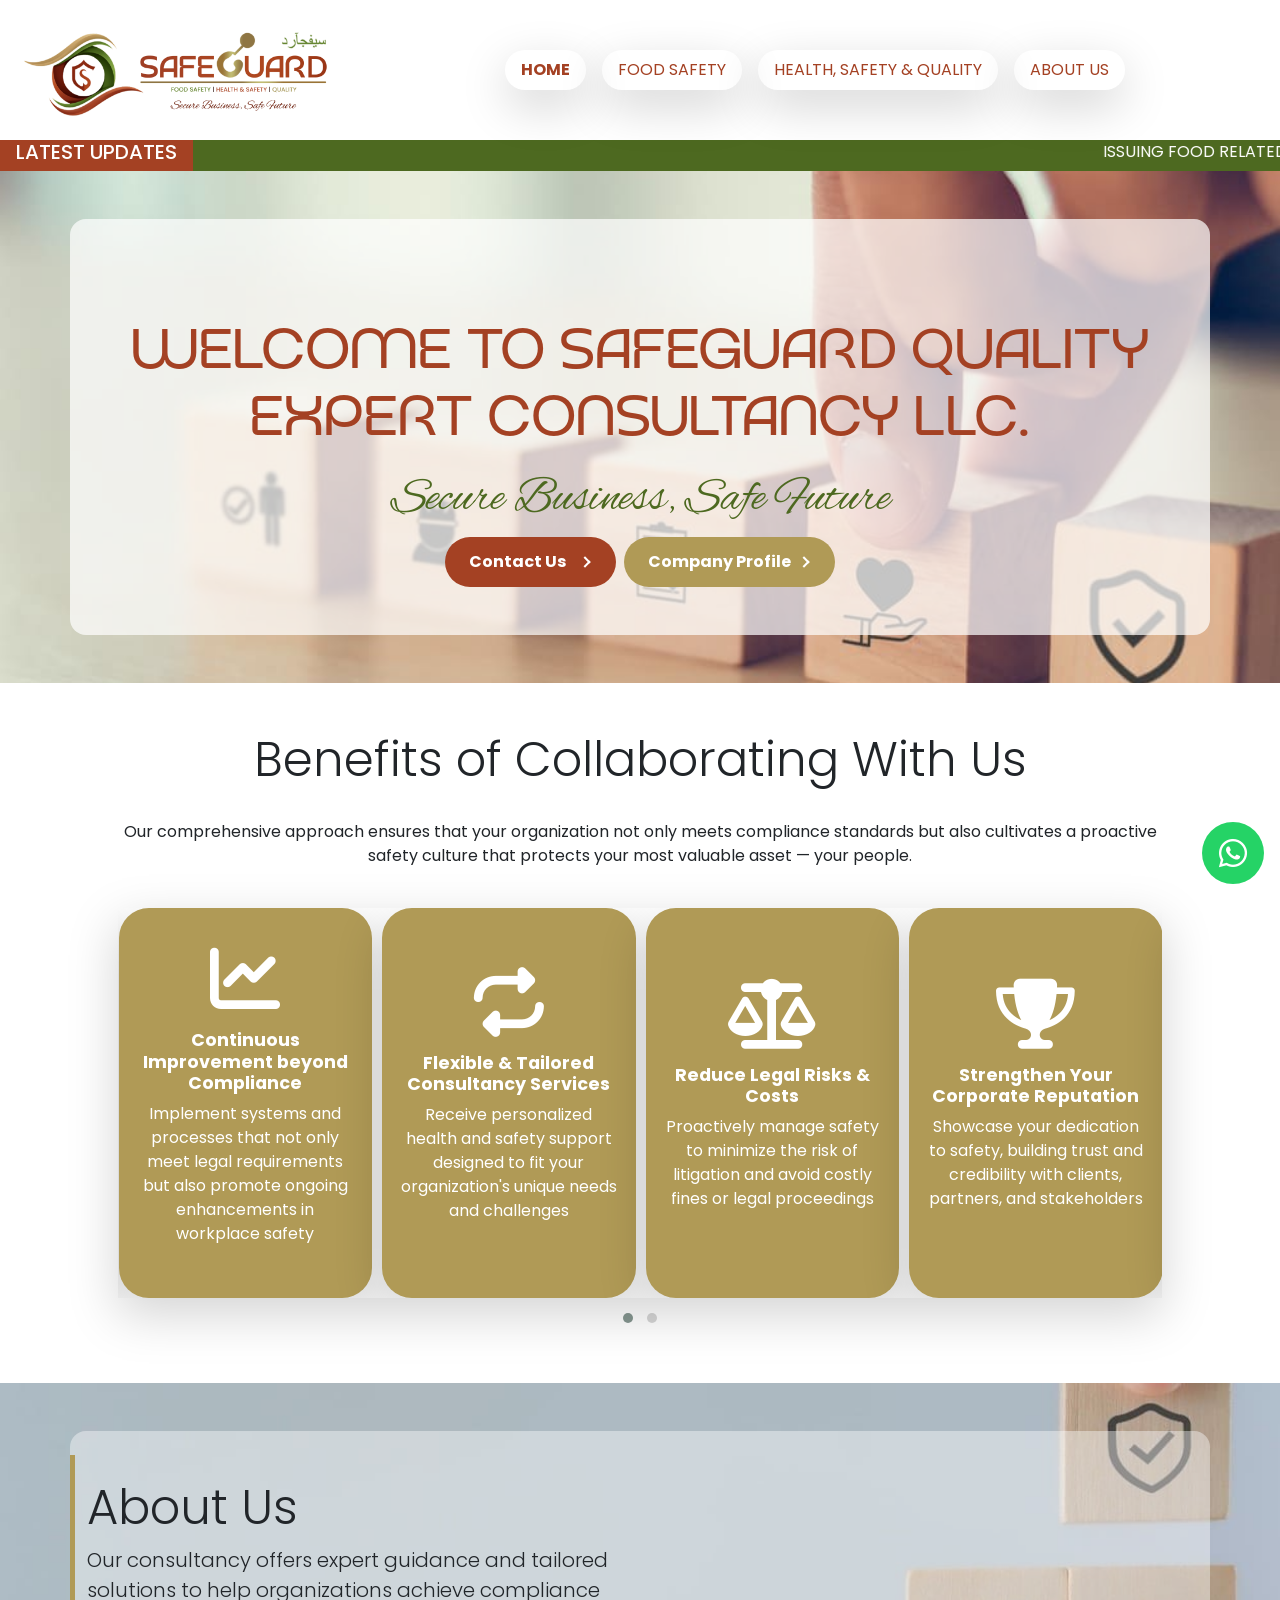
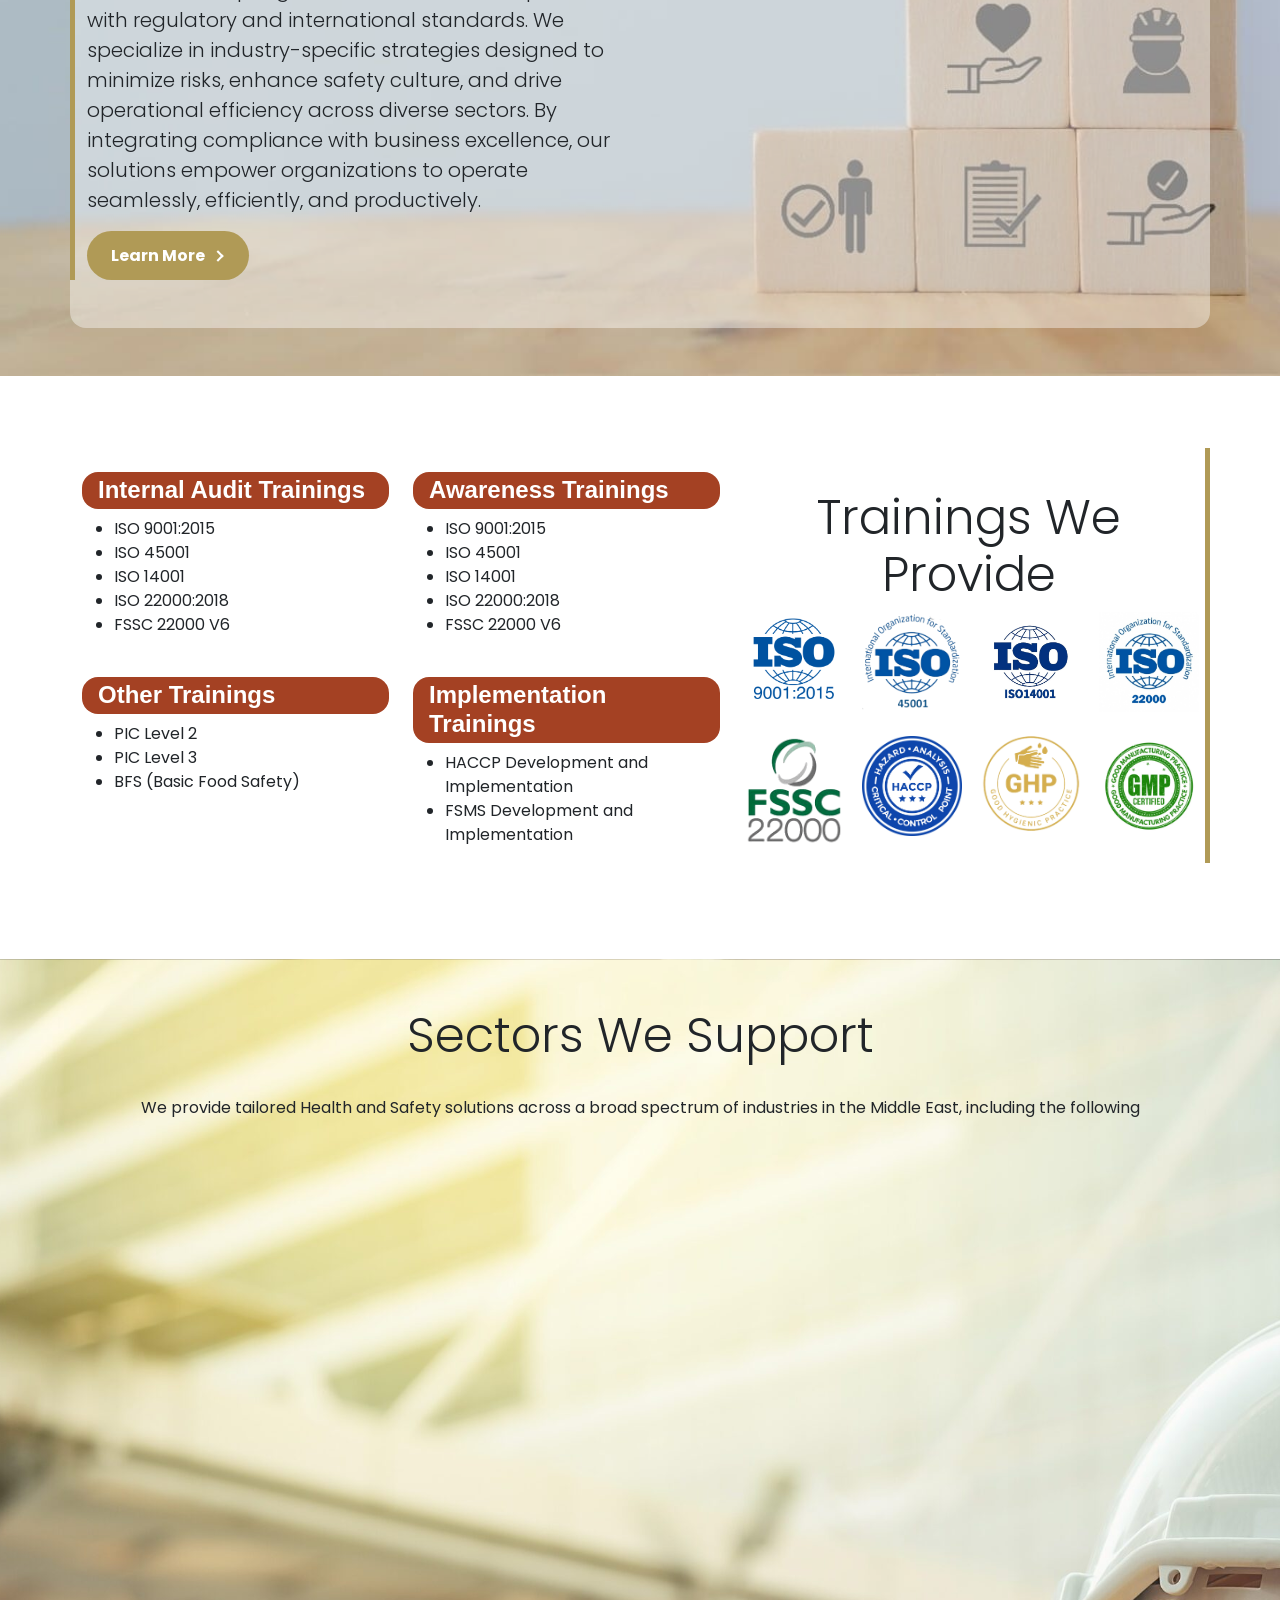
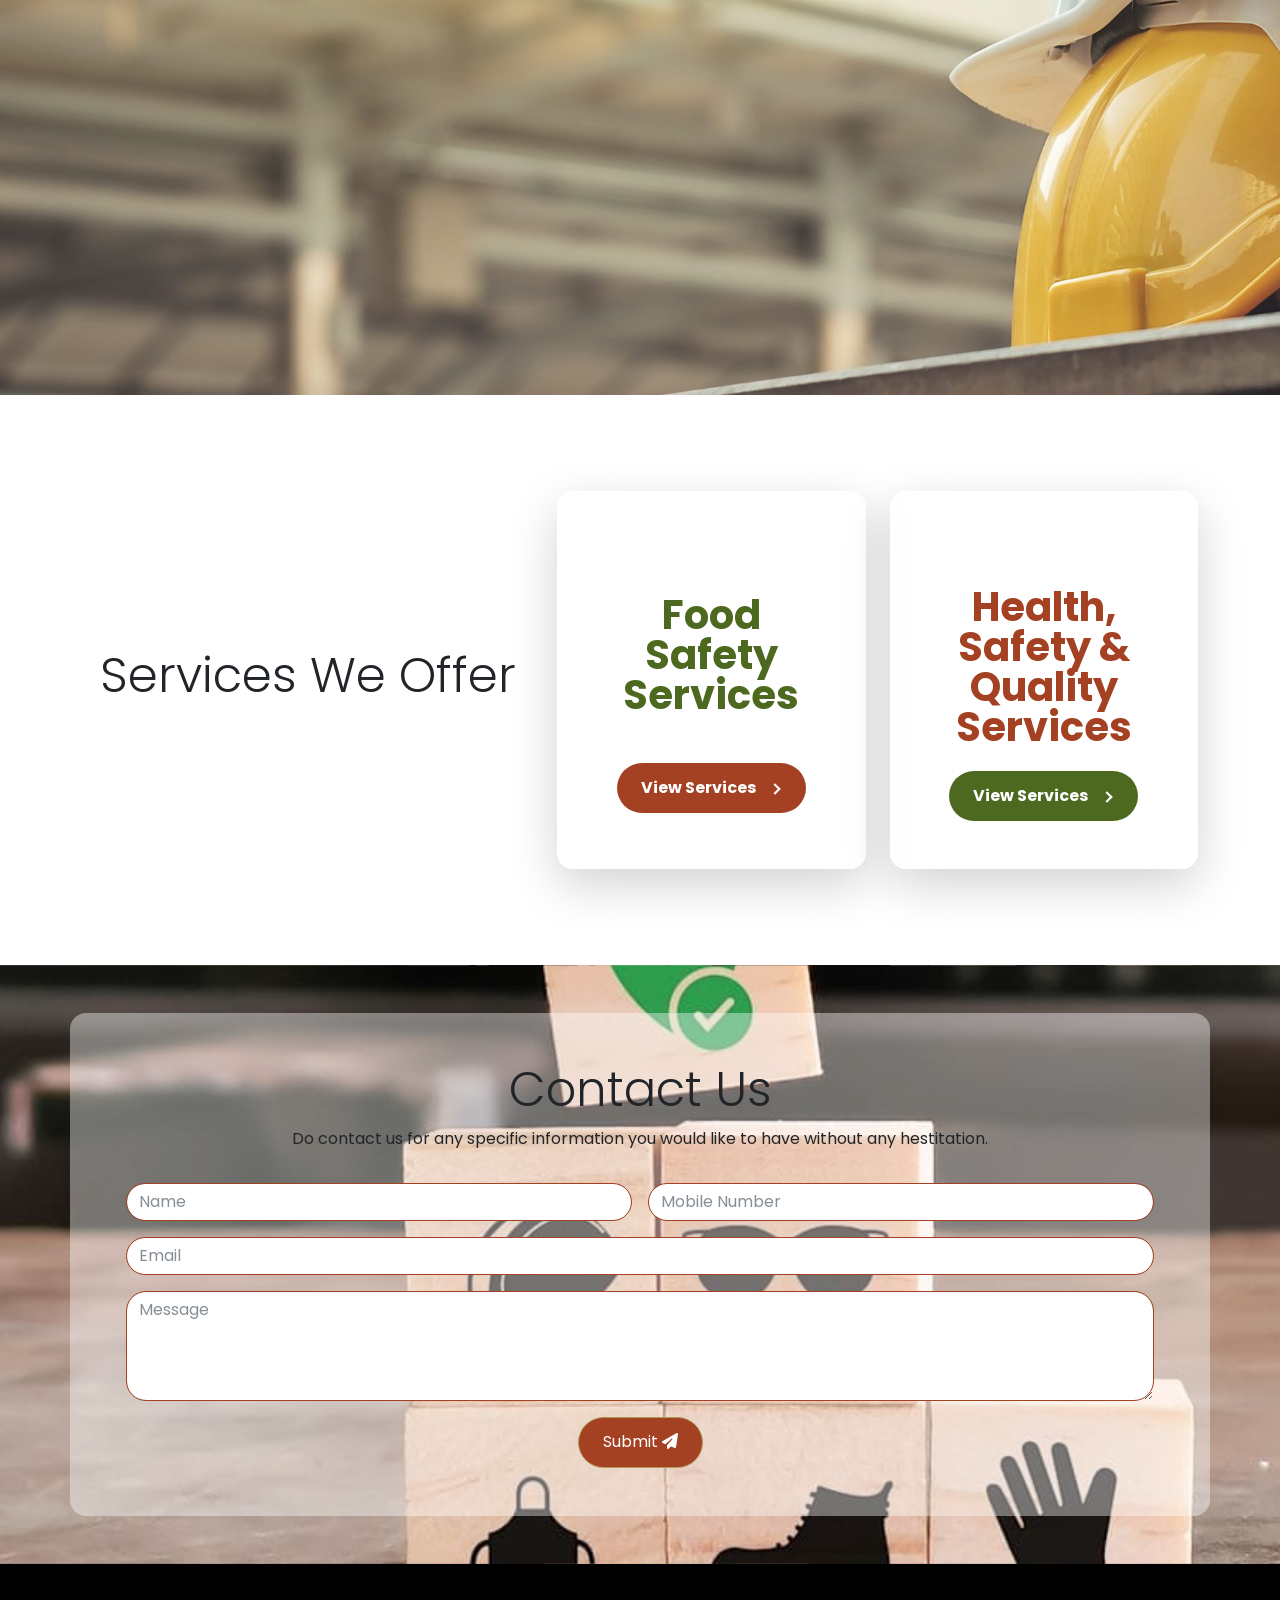
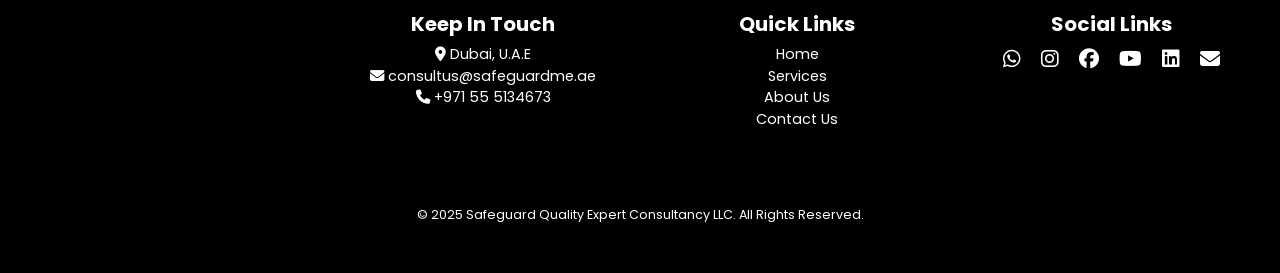
==== commit 295fb1c4: "Update form validation" ====
--- a/index.html
+++ b/index.html
@@ -604,7 +604,7 @@
               <input type="text" class="form-control" name="name" placeholder="Name" pattern="[A-Za-z\s]+" title="Please enter only letters and spaces" required>
             </div>
             <div class="col-12 col-md-6">
-              <input type="tel" class="form-control" name="phone" placeholder="Mobile Number" required>
+              <input type="tel" class="form-control" name="phone" placeholder="Mobile Number" oninput="this.value=this.value.replace(/[^0-9]/g,'')" required>
             </div>
             <div class="col-12">
               <input type="email" class="form-control" name="email" placeholder="Email" required>
